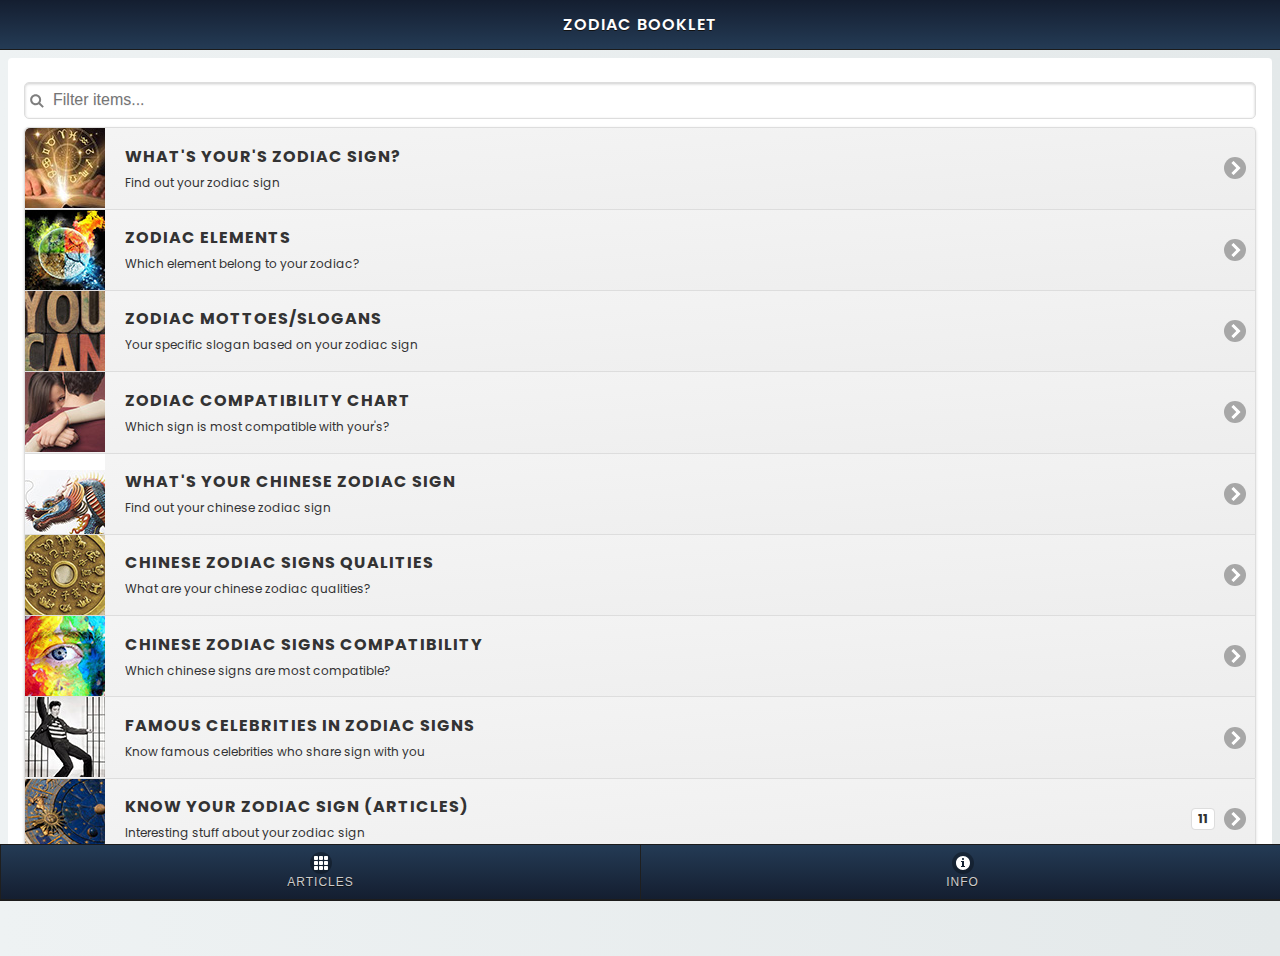
==== platforms/browser/www/index.html @ cdb9e9d1 "updated" ====
<!DOCTYPE html>
<html lang="en">

<head>
  <meta charset="utf-8">
  <meta http-equiv="X-UA-Compatible" content="IE=edge">
  <meta name="viewport" content="width=device-width, initial-scale=1, minimum-scale=1, maximum-scale=1, user-scalable=no">
<head>
	<title>Zodiac Booklet</title>   
	<link rel="stylesheet" href="styles/jquery.mobile-1.4.5.min.css" />
	<link rel="stylesheet" href="styles/font-awesome.min.css" />
	<link rel="stylesheet" href="styles/custom.css" />
	<script src="scripts/jquery-1.11.1.min.js"></script>
	<!--custom js should be before jq-mobile js-->
	<script src="scripts/custom.js"></script>
	<script src="scripts/jquery.mobile-1.4.5.min.js"></script>
</head>
<body>

<!-- //////////////////////////////////////////////////////////////////////////////////////////////-->
<div data-role="page" id="home">

	<header data-role="header" data-position="fixed" data-theme="b">
		<h1>ZODIAC BOOKLET</h1>
	</header>

	<article data-role="content" class="ui-body-a">
		<ul data-role="listview" data-theme="a" data-filter="true" class="ui-listview ui-listview-inset ui-corner-all ui-shadow">
			<li>
				<a href="#detail-1" data-transition="slide">
					<img src="images/img-z-11.jpg">
					<h1>What's Your's Zodiac Sign?</h1>
					<p>Find out your zodiac sign</p>
				</a>
			</li>
			<li>
				<a href="#detail-2">
					<img src="images/img-z-12.jpg">
					<h1>Zodiac Elements</h1>
					<p>Which element belong to your zodiac?</p>
				</a>
			</li>
			<li>
				<a href="#detail-3">
					<img src="images/img-z-9.jpg">
					<h1>Zodiac Mottoes/Slogans</h1>
					<p>Your specific slogan based on your zodiac sign</p>
				</a>
			</li>
			<li>
				<a href="#detail-4">
					<img src="images/img-z-7.jpg">
					<h1>Zodiac Compatibility Chart</h1>
					<p>Which sign is most compatible with your's?</p>
				</a>
			</li>
			<li>
				<a href="#detail-5">
					<img src="images/img-z-10.jpg">
					<h1>What's Your Chinese Zodiac Sign</h1>
					<p>Find out your chinese zodiac sign</p>
				</a>
			</li>
			<li>
				<a href="#detail-6">
					<img src="images/img-z-8.jpg">
					<h1>Chinese Zodiac Signs Qualities</h1>
					<p>What are your chinese zodiac qualities?</p>
				</a>
			</li>
			<li>
				<a href="#detail-ch-comp">
					<img src="images/img-z-1.jpg">
					<h1>Chinese Zodiac Signs Compatibility</h1>
					<p>Which chinese signs are most compatible?</p>
				</a>
			</li>
			<li>
				<a href="#detail-7">
					<img src="images/img-z-3.jpg">
					<h1>Famous Celebrities in Zodiac Signs</h1>
					<p>Know famous celebrities who share sign with you</p>
				</a>
			</li>
			<li>
				<a href="#articles-index">
					<img src="images/img-z-4.jpg">
					<h1>Know Your Zodiac Sign (Articles)</h1>
					<p>Interesting stuff about your zodiac sign</p>
					<span class="ui-li-count ui-btn-up-c ui-btn-corner-all">11</span>
				</a>
			</li>
		</ul>
	</article>

	<footer data-role="footer" data-position="fixed" data-theme="b">
		<nav data-role="navbar">
			<ul>
				<li><a href="#articles-index" data-transition="fade" data-icon="grid">ARTICLES</a></li>
				<li><a href="#info" data-transition="fade" data-icon="info">INFO</a></li>
			</ul>
		</nav>
	</footer>
</div>
<!-- //////////////////////////////////////////////////////////////////////////////////////////////-->


<!-- //////////////////////////////////////////////////////////////////////////////////////////////-->
<div data-role="page" id="detail-1">

	<header data-role="header" data-position="fixed" data-theme="b" class="">
		<h1>ZODIAC BOOKLET</h1>
		<a data-icon="home" data-iconpos="notext" href="#home" data-transition="fade">HOME</a>
	</header>

	<article data-role="content" class="ui-body-a">
	<h1>What's Your Zodiac Sign</h1>

	<div class="centered-grid">
		
		<div class="row">
			<div class="col-md-6">
				<img src="images/aries.png">
	    		<h3>ARIES</h3>
				<h4>21 March to 20 April</h4>
				<p>Planet: Mars<br>Element: Fire</p>
				<div class="text-center"><a href="#aries" data-transition="fade" class="ui-btn ui-btn-a ui-btn-inline ui-icon-arrow-r ui-btn-icon-right ui-btn-corner-all">more</a></div>
			</div>
			<div class="col-md-6">
				<img src="images/taurus.png">
				<h3>TAURUS</h3>
				<h4>21 April to 21 May</h4>
				<p>Planet: Venus<br>Element: Soil</p>
				<div class="text-center"><a href="#taurus" data-transition="fade" class="ui-btn ui-btn-a ui-btn-inline ui-icon-arrow-r ui-btn-icon-right ui-btn-corner-all">more</a></div>
			</div>
		</div>
		<div class="row">
    		<div class="col-md-6">
    			<img src="images/gemini.png">
				<h3>GEMINI</h3>
				<h4>22 May to 22 June</h4>
				<p>Planet: Mercury<br>Element: Air</p>
				<div class="text-center"><a href="#gemini" data-transition="fade" class="ui-btn ui-btn-a ui-btn-inline ui-icon-arrow-r ui-btn-icon-right ui-btn-corner-all">more</a></div>
			</div>
    		<div class="col-md-6">
    			<img src="images/cancer.png">
				<h3>CANCER</h3>
				<h4>23 June to 23 July</h4>
				<p>Planet: Moon<br>Element: Water</p>
				<div class="text-center"><a href="#cancer" data-transition="fade" class="ui-btn ui-btn-a ui-btn-inline ui-icon-arrow-r ui-btn-icon-right ui-btn-corner-all">more</a></div>
			</div>
		</div>
		<div class="row">
    		<div class="col-md-6">
    			<img src="images/leo.png">
				<h3>LEO</h3>
				<h4>24 July to 23 August</h4>
				<p>Planet: Sun<br>Element: Fire</p>
				<div class="text-center"><a href="#leo" data-transition="fade" class="ui-btn ui-btn-a ui-btn-inline ui-icon-arrow-r ui-btn-icon-right ui-btn-corner-all">more</a></div>
			</div>
    		<div class="col-md-6">
    			<img src="images/virgo.png">
				<h3>VIRGO</h3>
				<h4>24 August to 23 September</h4>
				<p>Planet: Mercury<br>Element: Soil</p>
				<div class="text-center"><a href="#virgo" data-transition="fade" class="ui-btn ui-btn-a ui-btn-inline ui-icon-arrow-r ui-btn-icon-right ui-btn-corner-all">more</a></div>
			</div>
		</div>
		<div class="row">		
    		<div class="col-md-6">
    			<img src="images/law.png">
				<h3>LIBRA</h3>
				<h4>24 September to 23 October</h4>
				<p>Planet: Venus<br>Element: Air</p>
				<div class="text-center"><a href="#libra" data-transition="fade" class="ui-btn ui-btn-a ui-btn-inline ui-icon-arrow-r ui-btn-icon-right ui-btn-corner-all">more</a></div>
			</div>
    		<div class="col-md-6">
    			<img src="images/scorpio.png">
				<h3>SCORPIO</h3>
				<h4>24 October to 22 November</h4>
				<p>Planet: Mars<br>Element: Water</p>
				<div class="text-center"><a href="#scorpio" data-transition="fade" class="ui-btn ui-btn-a ui-btn-inline ui-icon-arrow-r ui-btn-icon-right ui-btn-corner-all">more</a></div>
			</div>
		</div>
		<div class="row">		
    		<div class="col-md-6">
    			<img src="images/centaur.png">
				<h3>SAGITTARIUS</h3>
				<h4>23 November to 20 December</h4>
				<p>Planet: Jupiter<br>Element: Fire</p>
				<div class="text-center"><a href="#sagittarius" data-transition="fade" class="ui-btn ui-btn-a ui-btn-inline ui-icon-arrow-r ui-btn-icon-right ui-btn-corner-all">more</a></div>
			</div>
    		<div class="col-md-6">
    			<img src="images/capricorn.png">
				<h3>CAPRICORN</h3>
				<h4>21 December to 19 January</h4>
				<p>Planet: Saturn<br>Element: Soil</p>
				<div class="text-center"><a href="#capricorn" data-transition="fade" class="ui-btn ui-btn-a ui-btn-inline ui-icon-arrow-r ui-btn-icon-right ui-btn-corner-all">more</a></div>
			</div>
		</div>
		<div class="row">		
    		<div class="col-md-6">
    			<img src="images/aquarius.png">
				<h3>AQUARIUS</h3>
				<h4>20 January to 18 February</h4>
				<p>Planet: Saturn<br>Element: Air</p>
				<div class="text-center"><a href="#aquarius" data-transition="fade" class="ui-btn ui-btn-a ui-btn-inline ui-icon-arrow-r ui-btn-icon-right ui-btn-corner-all">more</a></div>
			</div>
    		<div class="col-md-6">
    			<img src="images/pisces.png">
				<h3>PISCES</h3>
				<h4>19 February to 20 March</h4>
				<p>Planet: Jupiter<br>Element: Water</p>
				<div class="text-center"><a href="#pisces" data-transition="fade" class="ui-btn ui-btn-a ui-btn-inline ui-icon-arrow-r ui-btn-icon-right ui-btn-corner-all">more</a></div>
			</div>
		</div>
	</div>

	<p class="text-center">
		<strong>Capricorn:</strong> Jan 20 - Feb 16<br>
		<strong>Aquarius:</strong> Feb 16 - March 11<br>
		<strong>Pisces:</strong> March 11 - April 18<br> 
		<strong>Aries:</strong> April 18 - May 13<br> 
		<strong>Taurus:</strong> May 13 - June 21<br> 
		<strong>Gemini:</strong> June 21 - July 20<br> 
		<strong>Cancer:</strong> July 20 - Aug 10<br> 
		<strong>Leo:</strong> Aug. 10 - Sept 16<br>
		<strong>Virgo:</strong> Sept 16 - Oct 30<br> 
		<strong>Libra:</strong> Oct 30 - Nov 23<br>
		<strong>Scorpio:</strong> Nov 23 - Nov 29<br> 
		<strong>Ophiuchus:</strong> Nov 29 - Dec 17<br>
		<strong>Sagittarius:</strong> Dec 17 - Jan 20
	</p>


	</article>
	
	<footer data-role="footer" data-position="fixed" data-theme="b">
		<nav data-role="navbar">
			<ul>
				<li><a data-rel="back" data-icon="back" data-transition="slide" data-direction="reverse">BACK</a></li>
				<li><a href="#home" data-transition="fade" data-icon="home">HOME</a></li>
				<li><a href="#detail-2" data-icon="forward" data-transition="slide">NEXT</a></li>
			</ul>
		</nav>
	</footer>

</div>
<!-- //////////////////////////////////////////////////////////////////////////////////////////////-->


<!-- //////////////////////////////////////////////////////////////////////////////////////////////-->
<div data-role="page" id="detail-2">

	<header data-role="header" data-position="fixed" data-theme="b" class="">
		<h1>ZODIAC BOOKLET</h1>
		<a data-icon="home" data-iconpos="notext" href="#home" data-transition="fade">HOME</a>
	</header>

	<article data-role="content" class="ui-body-a">
	<h1>Zodiac Elements</h1>
	
	<div class="centered-grid">
		
		<div class="row">
			<div class="col-md-6">
				<img src="images/fire.png">
	    		<h3>FIRE</h3>
				<h4>Aries, Leo, Sagittarius</h4>
				<p>People having element fire are adventerous, powerful, full from power of action, intelligent having creative abilities and have firm faith in them.</p>
			</div>
			<div class="col-md-6">
				<img src="images/drop.png">
				<h3>WATER</h3>
				<h4>Cancer, Scorpio, Pisces</h4>
				<p>They are emotional, mysterious, cool minded, emotional, sensitive and broad minded.</p>
			</div>
		</div>
		<div class="row">
    		<div class="col-md-6">
    			<img src="images/sprout.png">
				<h3>SOIL</h3>
				<h4>Taurus, Virgo, Capricorn</h4>
				<p>They are materialistic.</p>
			</div>
    		<div class="col-md-6">
    			<img src="images/air.png">
				<h3>AIR</h3>
				<h4>Gemini, Libra, Aquarius</h4>
				<p>They give importance to social relationships and play with colors and words.</p>
			</div>
		</div>
	</div>

<p>There are four elements of nature relevant for our deeper understanding of Astrology and many other things in life: Earth, Water, Fire and Air. They all have a long history, recognized way before our time. Used by the alchemist to find answers, or by common people trying to understand Mother Nature, these four have been the pillar of everything we are surrounded by and everything we carry within.</p>

<p>All four elements speak of certain tendencies each zodiac sign has simply because it belongs to one of them. They help us understand that there are other ways of looking at each individual, give us patience for those that are different from us, and make it clearer why some sings are more compatible than others.</p>

<p>If we observe this division on a higher scale, we will notice that life itself wouldn’t be possible without any of these elements. In nature, they are in perfect harmony, working with each other every day. The division on their higher and lower energies only reflects the need of human race to divide things into two – the good and the bad, emotion and reason, masculine and feminine, plus and minus.</p>

<h3>The Fire Signs</h3>

<p>Like fire itself, fire signs tend to be passionate, dynamic, and temperamental. Fire can keep you warm, or it can do great destruction outside or inside. While fire burns out quickly without fuel to keep it going, it can also regenerate its power from the ashes. A single spark can set off a forest fire. As a result, fire signs need to be nurtured and managed carefully.</p>

<h3>The Air Signs</h3>

<p>Air signs are all about action, ideas, and motion. They are the "winds of change". When a strong gust hits you, you can’t help but move. While some within their ranks may be true-life "airheads", others are as powerful as a gravity-defying G-force. Air signs bring everyone a breath of fresh air when things start to get stale. Like the breeze, you can’t quite catch them, and you never know where they’ll drop you once they sweep you up. It will almost always been an adventure, though.</p>

<h3>The Earth Signs</h3>

<p>Earth signs keep it real. They are the "grounded" people on the planet, the ones who bring us down to earth and remind us to start with a solid foundation. Slow and steady, these "builders" are loyal and stable, and stick by their people through hard times. On good days, they’re practical; at worst, they can be materialistic or too focused on the surface of things to dig into the depths.</p>

<h3>The Water Signs</h3>

<p>Intuitive, emotional and ultra-sensitive, water signs can be as mysterious as the ocean itself. Like water, they can be refreshing, or they can drown you in their depths. These signs often have intense dreams and borderline-psychic intuition. Security is important to them—after all, water needs a container, or it dries up and disappears.</p>

<div class="text-center"><a href="#detail-4" data-transition="fade" class="ui-btn ui-btn-b ui-btn-inline ui-icon-arrow-r ui-btn-icon-right ui-btn-corner-all">ZODIACS COMPATIBILITY</a></div>

	</article>
	
	<footer data-role="footer" data-position="fixed" data-theme="b">
		<nav data-role="navbar">
			<ul>
				<li><a data-rel="back" data-icon="back" data-transition="slide" data-direction="reverse">BACK</a></li>
				<li><a href="#home" data-transition="fade" data-icon="home">HOME</a></li>
				<li><a href="#detail-3" data-icon="forward" data-transition="slide">NEXT</a></li>
			</ul>
		</nav>
	</footer>

</div>
<!-- //////////////////////////////////////////////////////////////////////////////////////////////-->


<!-- //////////////////////////////////////////////////////////////////////////////////////////////-->
<div data-role="page" id="detail-3">

	<header data-role="header" data-position="fixed" data-theme="b" class="">
		<h1>ZODIAC BOOKLET</h1>
		<a data-icon="home" data-iconpos="notext" href="#home" data-transition="fade">HOME</a>
	</header>

	<article data-role="content" class="ui-body-a">
	<h1>Zodiac Mottos / Slogans</h1>

<p>Every zodiac has his own motto or slogan for life. Lets compare different star signs and their motto for life.</p>

<h3>ARIES (I am)</h3>
<p>Qualities (Pioneering, assertive, active, enthusiastic, self-starter, leading, initiator, aggressive, confident, eager, proud.)</p>

<h3>TAURUS (I have)</h3>
<p>Qualities (Steadfast, loyal, possessive, stubborn, loves beauty, indulgent, stable, practical, physical, determined, artistic, placid, affectionate).</p>

<h3>GEMINI (I think)</h3>
<p>Qualities (Inquisitive, charming, mental, versatile changeable, communicative, witty, restless, adaptable, nervous, sociable, expressive, fun).</p>

<h3>CANCER (I feel)</h3>
<p>Qualities (Sensitive, nurturing, tenacious, protective, emotional, intuitive, caring, moody, dependent, absorptive, domestic, maternal, enveloping, sheltering).</p>

<h3>LEO (I will)</h3>
<p>Qualities (Confident, warmhearted, magnanimous, proud, creative, ardent, dramatic, enthusiastic, romantic, generous, loyal, self-centered, hearty, commanding, affectionate, noble, dignified).</p>

<h3>VIRGO (I analyze)</h3>
<p>Qualities (Analytical, precise, skeptical, finicky, critical, careful, detail-oriented, practical, diversified, mechanical, industrious, reserved, studious, assimilative, dedicated, moral, dependable, health-conscious).</p>

<h3>LIBRA (I balance)</h3>
<p>Qualities (Pleasant, charming, sociable, aesthetic, beauty- and luxury-loving, artistic, balancing, mediating, refined, cooperative, romantic, relationship-oriented, peacemaking).</p>

<h3>SCORPIO (I transform)</h3>
<p>Qualities (Intense, courageous, manipulative, emotional, persistent, penetrating, resourceful, passionate, secretive, magnetic, bold, regenerating, extreme, loyal, sarcastic, scientific, sensitive, probing, researcher).</p>

<h3>SAGITTARIUS (I see, I perceive, I observe, I sense)</h3>
<p>Qualities (Independent, enthusiastic, sporting, philosophical, explorative, happy-go-lucky, escapist, extravagant, athletic, foreign, forthright, outspoken, religious, wandering).</p>

<h3>CAPRICORN (I use)</h3>
<p>Qualities (Organizing, structuring, practical, leading, stubborn, ambitious, executive, efficient, restrained, business-like, self-sufficient, responsible, systematic, cautious, conventional).</p>

<h3>PISCES (I believe)</h3>
<p>Qualities (Emotional, sensitive, compassionate, confused, impressionable, visionary, vacillating, poetic, artistic, mystical, humble, creative, intuitive, idealistic, romantic, sympathetic).</p>




	
	</article>
	
	<footer data-role="footer" data-position="fixed" data-theme="b">
		<nav data-role="navbar">
			<ul>
				<li><a data-rel="back" data-icon="back" data-transition="slide" data-direction="reverse">BACK</a></li>
				<li><a href="#home" data-transition="fade" data-icon="home">HOME</a></li>
				<li><a href="#detail-4" data-icon="forward" data-transition="slide">NEXT</a></li>
			</ul>
		</nav>
	</footer>

</div>
<!-- //////////////////////////////////////////////////////////////////////////////////////////////-->


<!-- //////////////////////////////////////////////////////////////////////////////////////////////-->
<div data-role="page" id="detail-4">

	<header data-role="header" data-position="fixed" data-theme="b" class="">
		<h1>ZODIAC BOOKLET</h1>
		<a data-icon="home" data-iconpos="notext" href="#home" data-transition="fade">HOME</a>
	</header>

	<article data-role="content" class="ui-body-a">
	<h1>Zodiac Compatibility Chart</h1>
	<p class="text-center">Select your zodiac and the zodiac to compare with</p>
	
	<div class="text-center comp-results">
	<i class="fa fa-heart fa-3x color-red"></i>
	<i class="fa fa-thumbs-up fa-3x color-green"></i>
	<i class="fa fa-times fa-3x color-black"></i>
	</div>

	<div class="clear20"></div>

	<select name="select-choice-1" id="select-choice-1">
		<option value="">Select Zodiac Sign</option>
		<option value="Capricorn">Capricorn</option>
		<option value="Aquarius">Aquarius</option>
		<option value="Pisces">Pisces</option>
		<option value="Aries">Aries</option>
		<option value="Taurus">Taurus</option>
		<option value="Gemini">Gemini</option>
		<option value="Cancer">Cancer</option>
		<option value="Leo">Leo</option>
		<option value="Virgo">Virgo</option>
		<option value="Libra">Libra</option>
		<option value="Scorpio">Scorpio</option>
		<option value="Ophiuchus">Ophiuchus</option>
		<option value="Sagittarius">Sagittarius</option>
	</select>

	<div class="text-center">and</div>

	<select name="select-choice-2" id="select-choice-2">
		<option value="">Select Zodiac Sign</option>
		<option value="Capricorn">Capricorn</option>
		<option value="Aquarius">Aquarius</option>
		<option value="Pisces">Pisces</option>
		<option value="Aries">Aries</option>
		<option value="Taurus">Taurus</option>
		<option value="Gemini">Gemini</option>
		<option value="Cancer">Cancer</option>
		<option value="Leo">Leo</option>
		<option value="Virgo">Virgo</option>
		<option value="Libra">Libra</option>
		<option value="Scorpio">Scorpio</option>
		<option value="Ophiuchus">Ophiuchus</option>
		<option value="Sagittarius">Sagittarius</option>
	</select>

	<br>

	<a href="#" class="ui-btn ui-corner-all ui-btn-b ui-icon-arrow-r ui-btn-icon-right btn-compare-compatibility">COMPARE</a>

	<div class="clear10"></div>

	<div class="text-center comp-results">
	<i class="fa fa-heart fa-3x color-red"></i>
	<i class="fa fa-thumbs-up fa-3x color-green"></i>
	<i class="fa fa-times fa-3x color-black"></i>
	</div>

	<div class="clear10"></div>

	<h3>Compatibility Scale</h3>

	<ul class="fa-ul">
	  <li><i class="fa-li fa fa-heart color-red"></i>80%+ to 100% compatible (Great Match)</li>
	  <li><i class="fa-li fa fa-thumbs-up color-green"></i>50%+ compatible (Favorable Match)</li>
	  <li><i class="fa-li fa fa-times color-black"></i>Not compatible (Not a Great Match)</li>
	</ul>

	<div class="clear10"></div>

	<strong>Aries:</strong> Aries, Leo, Sagittarius, Gemini, Libra, Aquarius<br>
	<strong>Taurus:</strong> Taurus, Virgo, Capricorn, Cancer, Scorpio, Pisces<br>
	<strong>Gemini:</strong> Aries, Leo, Gemini, Libra, Aquarius<br>
	<strong>Cancer:</strong> Taurus, Virgo, Capricorn, Cancer, Scorpio, Pisces<br>
	<strong>Leo:</strong> Aries, Leo, Sagittarius, Gemini, Libra<br>
	<strong>Virgo:</strong> Taurus, Virgo, Capricorn, Cancer, Scorpio<br>
	<strong>Libra:</strong> Leo, Sagittarius, Gemini, Libra, Aquarius<br>
	<strong>Scorpio:</strong> Taurus, Virgo, Capricorn, Cancer, Scorpio, Pisces<br>
	<strong>Sagittarius:</strong> Aries, Leo, Sagittarius, Gemini, Libra, Aquarius<br>
	<strong>Capricorn:</strong> Taurus, Virgo, Capricorn, Cancer, Scorpio, Pisces<br>
	<strong>Aquarius:</strong> Aries, Leo, Sagittarius, Gemini, Libra, Aquarius<br>
	<strong>Pisces:</strong> Taurus, Capricorn, Cancer, Scorpio, Pisces<br>

	<div class="clear10"></div>

	<p class="text-center">General rule: If your zodiac elements match, you are most likely to be compatible with the other zodiac. Same zodiac also usually go along well.</p>

	<div class="text-center"><a href="#detail-2" data-transition="fade" class="ui-btn ui-btn-b ui-btn-inline ui-icon-arrow-r ui-btn-icon-right ui-btn-corner-all">SEE ZODIAC ELEMENTS</a></div>

	<p class="text-center">PRO TIP: You just can not be into a person based only on their zodiac sign. You should also be attracted towards him/her in different other ways before you decide for the 'ONE' for you. Regardless of popular beliefs, you can be totally attracted towards a person who's zodiac is not compatible with your zodiac sign and vice versa. Here is personal experience > I am a Sagittarius and no website on earth will tell you otherwise about LEO and Sagittarius but only that they are 100% compatible. NOP! I have never been at peace with any LEO in my entire life for long enough to tell you that LEO and Sagittarius can be at peace for long time. If I will ever be, I will update this app and let you know. There you go. Peace!</p>

	</article>
	
	<footer data-role="footer" data-position="fixed" data-theme="b">
		<nav data-role="navbar">
			<ul>
				<li><a data-rel="back" data-icon="back" data-transition="slide" data-direction="reverse">BACK</a></li>
				<li><a href="#home" data-transition="fade" data-icon="home">HOME</a></li>
				<li><a href="#detail-5" data-icon="forward" data-transition="slide">NEXT</a></li>
			</ul>
		</nav>
	</footer>

</div>
<!-- //////////////////////////////////////////////////////////////////////////////////////////////-->


<!-- //////////////////////////////////////////////////////////////////////////////////////////////-->
<div data-role="page" id="detail-5">

	<header data-role="header" data-position="fixed" data-theme="b" class="">
		<h1>ZODIAC BOOKLET</h1>
		<a data-icon="home" data-iconpos="notext" href="#home" data-transition="fade">HOME</a>
	</header>

	<article data-role="content" class="ui-body-a">
	<h1>What's Your Chinese Zodiac Sign</h1>
	
	<p class="text-center">The year you were born in, represents your chinese zodiac sign.</p>

	<div class="centered-grid">
		
		<div class="row">
			<div class="col-md-6">
				<img src="images/rat.gif">
	    		<h3>RAT</h3>
				<h4>1924 1936 1948 1960 1972 1984 1996 2008</h4>
			</div>
			<div class="col-md-6">
				<img src="images/ox.gif">
	    		<h3>OX</h3>
				<h4>1925 1937 1949 1961 1973 1985 1997 2009</h4>
			</div>
		</div>

		<div class="row">
			<div class="col-md-6">
				<img src="images/tiger.gif">
	    		<h3>TIGER</h3>
				<h4>1926 1938 1950 1962 1974 1986 1998 2010</h4>
			</div>
			<div class="col-md-6">
				<img src="images/rabbit.gif">
	    		<h3>RABBIT</h3>
				<h4>1927 1939 1951 1963 1975 1987 1999 2011</h4>
			</div>
		</div>

		<div class="row">
			<div class="col-md-6">
				<img src="images/dragon.gif">
	    		<h3>DRAGON</h3>
				<h4>1928 1940 1952 1964 1976 1988 2000 2012</h4>
			</div>
			<div class="col-md-6">
				<img src="images/snake.gif">
	    		<h3>SNAKE</h3>
				<h4>1929 1941 1953 1965 1977 1989 2001 2013</h4>
			</div>
		</div>

		<div class="row">
			<div class="col-md-6">
				<img src="images/horse.gif">
	    		<h3>HORSE</h3>
				<h4>1930 1942 1954 1966 1978 1990 2002 2014</h4>
			</div>
			<div class="col-md-6">
				<img src="images/sheep.gif">
	    		<h3>SHEEP</h3>
				<h4>1931 1943 1955 1967 1979 1991 2003 2015</h4>
			</div>
		</div>

		<div class="row">
			<div class="col-md-6">
				<img src="images/monkey.gif">
	    		<h3>MONKEY</h3>
				<h4>1932 1944 1956 1968 1980 1992 2004 2016</h4>
			</div>
			<div class="col-md-6">
				<img src="images/rooster.gif">
	    		<h3>ROOSTER</h3>
				<h4>1933 1945 1957 1969 1981 1993 2005 2017</h4>
			</div>
		</div>

		<div class="row">
			<div class="col-md-6">
				<img src="images/dog.gif">
	    		<h3>DOG</h3>
				<h4>1934 1946 1958 1970 1982 1994 2006 2018</h4>
			</div>
			<div class="col-md-6">
				<img src="images/pig.gif">
	    		<h3>PIG</h3>
				<h4>1935 1947 1959 1971 1983 1995 2007 2019</h4>
			</div>
		</div>

	</div>

	</article>
	
	<footer data-role="footer" data-position="fixed" data-theme="b">
		<nav data-role="navbar">
			<ul>
				<li><a data-rel="back" data-icon="back" data-transition="slide" data-direction="reverse">BACK</a></li>
				<li><a href="#home" data-transition="fade" data-icon="home">HOME</a></li>
				<li><a href="#detail-6" data-icon="forward" data-transition="slide">NEXT</a></li>
			</ul>
		</nav>
	</footer>

</div>
<!-- //////////////////////////////////////////////////////////////////////////////////////////////-->


<!-- //////////////////////////////////////////////////////////////////////////////////////////////-->
<div data-role="page" id="detail-6">

	<header data-role="header" data-position="fixed" data-theme="b" class="">
		<h1>ZODIAC BOOKLET</h1>
		<a data-icon="home" data-iconpos="notext" href="#home" data-transition="fade">HOME</a>
	</header>

	<article data-role="content" class="ui-body-a">
	<h1>Chinese Zodiac Signs Qualities</h1>

<h3>Animal	Personality Traits</h3>

<strong>Rat:</strong> quick-witted, smart, charming, and persuasive<br>
<strong>Ox:</strong> patient, kind, stubborn, and conservative<br>
<strong>Tiger:</strong> authoritative, emotional, courageous, and intense<br>
<strong>Rabbit:</strong> popular, compassionate, and sincere<br>
<strong>Dragon:</strong> energetic, fearless, warm-hearted, and charismatic<br>
<strong>Snake:</strong> charming, gregarious, introverted, generous, and smart<br>
<strong>Horse:</strong> energetic, independent, impatient, and enjoy traveling<br>
<strong>Sheep:</strong> mild-mannered, shy, kind, and peace-loving<br>
<strong>Monkey:</strong> fun, energetic, and active<br>
<strong>Rooster:</strong> independent, practical, hard-working, and observant<br>
<strong>Dog:</strong> patient, diligent, generous, faithful, and kind<br>
<strong>Pig:</strong> loving, tolerant, honest, and appreciative of luxury<br>

<div class="clear10"></div>

<h3>Rat</h3>

<p>Rat represents wisdom. Personality traits for the people born in the year of the Rat are intelligent, charming, quick-witted, practical, ambitious, and good at economizing as well as social activities. The weaknesses are that the Rats are likely to be timid, stubborn, wordy, greedy, devious, too eager for power and love to gossip.</p>
<p>Lucky Numbers: 2, 3; Avoid: 5, 9</p>
<p>Lucky Flowers: Lily, African Violet, Lily Of The Valley</p>
<p>Lucky Colors: Blue, Golden, Green; Avoid: Yellow And Brown</p>
<p>Famous People Born in the Year of Rat: George Bush, Engelbert Humperdinck, Charles Prince of Wales, Diego Maradonna, Zinedine Zidane, prince Harry, Connor Ball.</p>

<h3>Ox</h3>

<p>Ox is the symbol of diligence in Chinese culture. People under the sign of the Ox are usually hard working, honest, creative, ambitious, cautious, patient and handle things steadily. On the negative side, Ox people might be stubborn, narrow-minded, indifferent, prejudiced, slow and not good at communication.</p>
<p>Lucky Numbers: 1,9; Avoid: 3, 4</p>
<p>Lucky Flowers: Tulip, Evergreen, Peach Blossom</p>
<p>Lucky Colors: Blue, Red, Purple; Avoid: White, Green</p>
<p>Famous People Born in the Year of Ox: Margaret Thatcher, Antony Hopkins, Arsene Wagner, Barack Obama, Peter Andre, Christiano Ronaldo.</p>

<h3>Tiger</h3>

<p>Ranking as the third animal in the Chinese zodiac, Tigers are the symbol of brave. People born in the year of the Tiger are friendly, brave, competitive, charming and endowed with good luck and authority. With indomitable fortitude and great confidence, the tiger people can be competent leaders. On the other side, they are likely to be impetuous, irritable, overindulged and love to boast to others.</p>
<p>Lucky Numbers: 1, 3, 4; Avoid: 6, 7, 8</p>
<p>Lucky Flowers: Cineraria</p>
<p>Lucky Colors: Blue, Grey, White, Orange; Avoid: Golden, Silver, Brown, Black</p>
<p>Famous People Born in the Year of Tiger: Queen Elizabeth, Terry Wogan, Richard Branson, Tom Curise, Victoria Beckham, Lady Gaga.</p>

<h3>Rabbit</h3>

<p>Rabbit represents longevity, discretion and good luck. It has the fourth position in the Chinese Zodiac. People born under the sign of the Rabbit are kind-hearted, friendly, intelligent, cautious, skillful, gentle, quick and live long. They dislike fighting and like to find solutions through compromise and negotiation. On the negative side, Rabbit people might be they have the potential to be superficial, stubborn, melancholy and overly-discreet.</p>
<p>Lucky Numbers: 3, 4, 9; Avoid: 1, 7, 8</p>
<p>Lucky Flowers: Snapdragon, Flower Of Fragrant Plantainlily, Nerve Plant</p>
<p>Lucky Colors: Red, Pink, Purple, Blue; Avoid: Dark Brown, Dark Yellow, White</p>
<p>Famous People Born in the Year of Rabbit: Roger Moore, Tina Turner, Louis Van Gaal, Michael Jordan, Tiger Wood, Lionel Messi.</p>

<h3>Dragon</h3>

<p>As the symbol of Chinese nation, dragon represents authority and good fortune. It has the fifth position among the Chinese zodiac animals. People born in the year of the Dragon are powerful, kind-hearted, successful, innovative, brave, healthy courageous and enterprising. However, they tend to be conceited, scrutinizing, tactless, quick-tempered and over-confident.</p>
<p>Lucky Numbers: 1, 6, 7; Avoid 3, 8, 9</p>
<p>Lucky Flowers: Bleeding Heart Vine, Larkspur</p>
<p>Lucky Colors: Golden, Silver, Yellow, Hoary; Avoid Red, Green, Purple</p>
<p>Famous People Born in the Year of Dragon: Bruce Forsyth, Bruce Lee, Louis Walsh, Boris Johnson, Benedict Cumberbatch, Adele.</p>

<h3>Snake</h3>

<p>Among the Chinese Zodiac animals, Snake has the sixth position. Snake is regarded to be pliable. Some of the positive characteristics of the people born in the year of the Snake are wise, discreet, agile, attractive and full of sympathy. On the other hand, there is a tendency for them to be lazy, greedy, arrogant and indulging in self-admiration.</p>
<p>Lucky Numbers: 2, 8, 9; Avoid: 1, 6, 7</p>
<p>Lucky Flowers: Orchid, Cactus</p>
<p>Lucky Colors: Red, Light Yellow, Black; Avoid: White, Golden, Brown</p>
<p>Famous People Born in the Year of Snake: Audrey Hepburn, Alex Ferguson, Tony Blair, JK Rowling, PSY, Gareth Bale.</p>

<h3>Horse</h3>

<p>Horse has an indomitable spirit and is always moving toward a goal. It ranks the seventh in the Chinese Zodiac. People born under the sign of the Horse are clever, active, energetic, quick-witted, fashionable, agile, popular among others and have the ability to persuade others. On the other side, they might be some selfish, arrogant and over-confident.</p>
<p>Lucky Numbers: 2, 3, 7; Avoid 1, 5, 6</p>
<p>Lucky Flowers: Calla Lily, Jasmine, Marigold</p>
<p>Lucky Colors: Brown, Yellow, Purple, Red; Avoid: Blue, White, Golden</p>
<p>Famous People Born in the Year of Horse: Sean Connery, Paul McCartney, Jackie Chan, Gordon Ramsey, Nicole Scherzinger, Emma Watson.</p>

<h3>Sheep</h3>

<p>Ranking the eighth position of all the animals in Chinese zodiac, Sheep (also Goat or Ram) represents solidarity, harmony and calmness. People born in the year of the Sheep are polite, mild mannered, shy, imaginative, determined and have good taste. On the negative side, they are sometimes pessimistic, unrealistic, short-sighted and slow in behavior.</p>
<p>Lucky Numbers: 3, 9, 4; Avoid: 6, 7, 8</p>
<p>Lucky Flowers: Carnation, Primrose, Alice Flower</p>
<p>Lucky Colors: Green, Red, Purple; Avoid: Golden, Coffee</p>
<p>Famous People Born in the Year of Sheep (Goat or Ram): James Dean, Mick Jagger, Bill Gates, Nicole Kidman, Andrea Pirlo, Ed Sheeran.</p>

<h3>Monkey</h3>

<p>Monkey ranks ninth position in the Chinese Zodiac. They are cheerful and energetic by nature and usually represent flexibility. People under the sign of the Monkey are wise, intelligent, confident, charismatic, loyal, inventive and have leadership. The weaknesses of the Monkeys are being egotistical, arrogant, crafty, restless and snobbish.</p>
<p>Lucky Numbers: 1, 7, 8; Avoid: 2, 5, 9</p>
<p>Lucky Flowers: Chrysanthemum</p>
<p>Lucky Colors: White, Golden, Blue; Avoid: Red, Black, Grey, Dark Coffee</p>
<p>Famous People Born in the Year of Monkey: Elizabeth Taylor, George Lucas, David Copperfield, Daniel Craig, Steven Gerrad, Neymar.</p>

<h3>Rooster</h3>

<p>Rooster ranks the tenth among the Chinese zodiac animals. In Chinese culture, Rooster represents fidelity and punctuality, for it wakes people up on time. People born in the year of the Rooster are beautiful, kind-hearted, hard-working, courageous, independent, humorous and honest. They like to keep home neat and organized. On the other side, they might be arrogant, self-aggrandizing, persuasive to others and wild as well as admire things or persons blindly.</p>
<p>Lucky Numbers: 5, 7, 8; Avoid: 1, 3, 9</p>
<p>Lucky Flowers: Gladiola, Impatiens, Cockscomb</p>
<p>Lucky Colors: Golden, Brown, Brownish Yellow, Yellow; Avoid White, Green</p>
<p>Famous People Born in the Year of Rooster: Michael Caine, Rod Stewart, Martin Luther King, Jennifer Aniston, Beyonce, Naill Horan.</p>

<h3>Dog</h3>

<p>Ranking as the eleventh animal in Chinese zodiac, Dog is the symbol of loyalty and honesty. People born in the Year of the Dog possess the best traits of human nature. They are honest, friendly, faithful, loyal, smart, straightforward, venerable and have a strong sense of responsibility. On the negative side, they are likely to be self-righteous, cold, terribly stubborn, slippery, critical of others and not good at social activities.</p>
<p>Lucky Numbers: 3, 4, 9; Avoid: 1, 6, 7</p>
<p>Lucky Flowers: Rose, Oncidium, Cymbidium Orchids</p>
<p>Lucky Colors: Green, Red, Purple; Avoid: Blue, White, Golden</p>
<p>Famous People Born in the Year of Dog: Judith Dench, Steven Spielberg, Sharon Stone, Naomi Campbell, Kate Middleton, Justin Bieber.</p>

<h3>Pig</h3>

<p>Occupying the last position in 12 Chinese Zodiac animals, Pig is mild and a lucky animal representing carefree fun, good fortune and wealth. Personality traits of the people born under the sign of the Pig are happy, easygoing, honest, trusting, educated, sincere and brave. The possible dark sides the Pig people are stubbornness, naive, over-reliant, self-indulgent, easy to anger and materialistic. They are sometimes regarded as being lazy.</p>
<p>Lucky Numbers: 2, 5, 8; Avoid 1, 3, 9</p>
<p>Lucky Flowers: Hydrangea, Pitcher Plant, Marguerite</p>
<p>Lucky Colors: Yellow, Grey, Brown, Golden; Avoid: Red, Blue, Green</p>
<p>Famous People Born in the Year of Pig: Elvis Presley, Stephen King, Simon Cowell, David Tennant, Kim Jong-Un, Nicola Peltz.</p>

<div class="clear10"></div>
	
	</article>
	
	<footer data-role="footer" data-position="fixed" data-theme="b">
		<nav data-role="navbar">
			<ul>
				<li><a data-rel="back" data-icon="back" data-transition="slide" data-direction="reverse">BACK</a></li>
				<li><a href="#home" data-transition="fade" data-icon="home">HOME</a></li>
				<li><a href="#detail-ch-comp" data-icon="forward" data-transition="slide">NEXT</a></li>
			</ul>
		</nav>
	</footer>

</div>
<!-- //////////////////////////////////////////////////////////////////////////////////////////////-->


<!-- //////////////////////////////////////////////////////////////////////////////////////////////-->
<div data-role="page" id="detail-ch-comp">

	<header data-role="header" data-position="fixed" data-theme="b" class="">
		<h1>ZODIAC BOOKLET</h1>
		<a data-icon="home" data-iconpos="notext" href="#home" data-transition="fade">HOME</a>
	</header>

	<article data-role="content" class="ui-body-a">
	<h1>Chinese Zodiac Signs Compatibility</h1>

<p>Some signs are perfect matches while some are less compatible or even born opponents.</p>

<strong>Rat:</strong> Ox, Dragon, Monkey<br>
<strong>Ox:</strong> Rat, Monkey, Rooster<br>
<strong>Tiger:</strong> Dragon, Horse, Pig<br>
<strong>Rabbit:</strong> Sheep, Monkey, Dog, Pig<br>
<strong>Dragon:</strong> Rooster, Rat, Monkey<br>
<strong>Snake:</strong> Dragon, Rooster<br>
<strong>Horse:</strong> Tiger, Sheep, Rabbit<br>
<strong>Sheep:</strong> Rabbit, Horse, Pig<br>
<strong>Monkey:</strong> Ox, Rabbit<br>
<strong>Rooster:</strong> Ox, Snake<br>
<strong>Dog:</strong> Rabbit<br>
<strong>Pig:</strong> Tiger, Rabbit, Sheep<br>
	
	</article>
	
	<footer data-role="footer" data-position="fixed" data-theme="b">
		<nav data-role="navbar">
			<ul>
				<li><a data-rel="back" data-icon="back" data-transition="slide" data-direction="reverse">BACK</a></li>
				<li><a href="#home" data-transition="fade" data-icon="home">HOME</a></li>
				<li><a href="#detail-7" data-icon="forward" data-transition="slide">NEXT</a></li>
			</ul>
		</nav>
	</footer>

</div>
<!-- //////////////////////////////////////////////////////////////////////////////////////////////-->

<!-- //////////////////////////////////////////////////////////////////////////////////////////////-->
<div data-role="page" id="detail-7">

	<header data-role="header" data-position="fixed" data-theme="b" class="">
		<h1>ZODIAC BOOKLET</h1>
		<a data-icon="home" data-iconpos="notext" href="#home" data-transition="fade">HOME</a>
	</header>

	<article data-role="content" class="ui-body-a">
	<h1>Famous Celebrities in Zodiac Signs</h1>

<h3>Aries</h3>

<p>Abdul Qadeer Khan, Ajay Devgan, Akon, Al Gore, Celine Dion, Colin Powell, Conan O'Brien, Eddie Murphy, Emma Watson, Emraan Hashmi, J. P. Morgan, Lady Gaga, Larry Page, Leonardo da Vinci, Mariah Carey, Rani Mukerji, Robert Downey Jr.</p>

<div><a href="https://enquotes.com/authors.php?star_sign=aries" target="_blank" rel="external" class="ui-btn ui-btn-a ui-btn-inline ui-icon-arrow-r ui-btn-icon-right ui-btn-corner-all">Quotes by Famous Aries</a>

<h3>Taurus</h3>

<p>Al Pacino, Anushka Sharma, Audrey Hepburn, Ayub Khan, Christina Hendricks, Enrique Iglesias, Eric Schmidt, Henry Cavill, Jessica Alba, Madhuri Dixit, Mark Zuckerberg, Megan Fox, Penelope Cruz, Sunny Leone, Uma Thurman, William Shakespeare</p>

<div><a href="https://enquotes.com/authors.php?star_sign=taurus" target="_blank" rel="external" class="ui-btn ui-btn-a ui-btn-inline ui-icon-arrow-r ui-btn-icon-right ui-btn-corner-all">Quotes by Famous Taurus</a>

<h3>Gemini</h3>

<p>Adriana Lima, Alexander Pope, Angelina Jolie, Anna Kournikova, Bob Dylan, Clint Eastwood, Donald Trump, Heidi Klum, Johnny Depp, Kate Upton, Liam Neeson, Marilyn Monroe, Morgan Freeman, Natalie Portman, Shilpa Shetty, Sonakshi Sinha, Sonam Kapoor</p>

<div><a href="https://enquotes.com/authors.php?star_sign=gemini" target="_blank" rel="external" class="ui-btn ui-btn-a ui-btn-inline ui-icon-arrow-r ui-btn-icon-right ui-btn-corner-all">Quotes by Famous Gemini</a>

<h3>Cancer</h3>

<p>Benazir Bhutto, Bill Cosby, Elon Musk, George Michael, George W. Bush, Harrison Ford, Karisma Kapoor, Katrina Kaif, Malala Yousafzai, Tom Cruise, Tom Hanks, Vin Diesel, Princess Diana, Robin Williams, Selena Gomez</p>

<div><a href="https://enquotes.com/authors.php?star_sign=cancer" target="_blank" rel="external" class="ui-btn ui-btn-a ui-btn-inline ui-icon-arrow-r ui-btn-icon-right ui-btn-corner-all">Quotes by Famous Cancer</a>

<h3>Leo</h3>

<p>Arnold Schwarzenegger, Asif Ali Zardari, Barack Obama, Ben Affleck, Charlize Theron, Chris Hemsworth, Demi Lovato, Fatima Jinnah, George Bernard Shaw, Henry Ford, Jennifer Lawrence, Jennifer Lopez, Kajol, Larry Ellison, Olivia Munn</p>

<div><a href="https://enquotes.com/authors.php?star_sign=leo" target="_blank" rel="external" class="ui-btn ui-btn-a ui-btn-inline ui-icon-arrow-r ui-btn-icon-right ui-btn-corner-all">Quotes by Famous Leo</a>

<h3>Virgo</h3>

<p>Adam Sandler, Akshay Kumar, Asha Bhosle, Beyonce Knowles, Cameron Diaz, Charlie Sheen, Claudia Schiffer, Lakshmi Mittal, Michael Faraday, Michael Jackson, Mother Teresa, Paul Walker, Paulo Coelho, Salma Hayek, Sean Connery, Warren Buffett</p>

<div><a href="https://enquotes.com/authors.php?star_sign=virgo" target="_blank" rel="external" class="ui-btn ui-btn-a ui-btn-inline ui-icon-arrow-r ui-btn-icon-right ui-btn-corner-all">Quotes by Famous Virgo</a>

<h3>Libra</h3>

<p>A. P. J. Abdul Kalam, Amitabh Bachchan, Christopher Reeve, Eminem, Ezra Miller, Gwen Stefani, John Lennon, Kim Kardashian, Lata Mangeshkar, Lil Wayne, Mahatma Gandhi, Margaret Thatcher, Monica Bellucci, Nusrat Fateh Ali Khan, Om Puri, Oscar Wilde, Ranbir Kapoor, Usher, Will Smith, Yash Chopra, Zakir Naik</p>

<div><a href="https://enquotes.com/authors.php?star_sign=libra" target="_blank" rel="external" class="ui-btn ui-btn-a ui-btn-inline ui-icon-arrow-r ui-btn-icon-right ui-btn-corner-all">Quotes by Famous Libra</a>

<h3>Scorpio</h3>

<p>Aishwarya Rai, Amartya Sen, Anne Hathaway, Bill Gates, Bryan Adams, Carl Sagan, Demi Moore, Emma Stone, Jack Dorsey, Jawaharlal Nehru, John Keats, Katy Perry, Kendall Jenner, Martin Luther, Napoleon Hill, Allama Muhammad Iqbal, Muhammad Ali, Shahrukh Khan, Tim Cook</p>

<div><a href="https://enquotes.com/authors.php?star_sign=scorpio" target="_blank" rel="external" class="ui-btn ui-btn-a ui-btn-inline ui-icon-arrow-r ui-btn-icon-right ui-btn-corner-all">Quotes by Famous Scorpio</a>

<h3>Sagittarius</h3>

<p>Bruce Lee, Alyssa Milano, Amanda Seyfried, Andrew Carnegie, Brad Pitt, Britney Spears, Dale Carnegie, Esha Gupta, Imran Khan, Jahangir Khan, John Abraham, Mark Twain, Miley Cyrus, Nicki Minaj, Raj Kapoor, Samuel L. Jackson, Scarlett Johansson, Taylor Swift, Walt Disney, William Blake, Sir. Winston Churchill, Woody Allen</p>

<div><a href="https://enquotes.com/authors.php?star_sign=sagittarius" target="_blank" rel="external" class="ui-btn ui-btn-a ui-btn-inline ui-icon-arrow-r ui-btn-icon-right ui-btn-corner-all">Quotes by Famous Sagittarius</a>

<h3>Capricorn</h3>

<p>A. R. Rahman, Muhammad Ali Jinnah, Alan Watts, Anil Kapoor, Bipasha Basu, Bradley Cooper, Brian Tracy, Deepika Padukone, Grant Gustin (Barry Allen), Hrithik Roshan, Isaac Newton, J. R. R. Tolkien, Jeff Bezos, Jim Carrey, Kate Moss, Khalil Gibran, Mel Gibson, Michelle Obama, Nicolas Cage, Salman Khan</p>

<div><a href="https://enquotes.com/authors.php?star_sign=capricorn" target="_blank" rel="external" class="ui-btn ui-btn-a ui-btn-inline ui-icon-arrow-r ui-btn-icon-right ui-btn-corner-all">Quotes by Famous Capricorn</a>

<h3>Aquarius</h3>

<p>Abdus Salam, Abhishek Bachchan, Abraham Lincoln, Bob Marley, Charles Darwin, Christian Bale, Enzo Ferrari, Jennifer Aniston, John Travolta, Les Brown, Michael Jordan, Oprah Winfrey, Paris Hilton, Preity Zinta, Shakira, Thomas A. Edison</p>

<div><a href="https://enquotes.com/authors.php?star_sign=aquarius" target="_blank" rel="external" class="ui-btn ui-btn-a ui-btn-inline ui-icon-arrow-r ui-btn-icon-right ui-btn-corner-all">Quotes by Famous Aquarius</a>

<h3>Pisces</h3>

<p>Aamir Khan, Albert Einstein, Alexander Graham Bell, Anupam Kher, Bruce Willis, Chuck Norris, Drew Barrymore, Elizabeth Taylor, Emily Blunt, George Washington, Justin Bieber, Mitt Romney, Niki Taylor, Olivia Wilde</p>

<div><a href="https://enquotes.com/authors.php?star_sign=pisces" target="_blank" rel="external" class="ui-btn ui-btn-a ui-btn-inline ui-icon-arrow-r ui-btn-icon-right ui-btn-corner-all">Quotes by Famous Pisces</a>
	
	</article>
	
	<footer data-role="footer" data-position="fixed" data-theme="b">
		<nav data-role="navbar">
			<ul>
				<li><a data-rel="back" data-icon="back" data-transition="slide" data-direction="reverse">BACK</a></li>
				<li><a href="#home" data-transition="fade" data-icon="home">HOME</a></li>
				<li><a href="#articles-index" data-icon="forward" data-transition="slide">NEXT</a></li>
			</ul>
		</nav>
	</footer>

</div>
<!-- //////////////////////////////////////////////////////////////////////////////////////////////-->


<!-- //////////////////////////////////////////////////////////////////////////////////////////////-->


<!-- //////////////////////////////////////////////////////////////////////////////////////////////-->


<!-- //////////////////////////////////////////////////////////////////////////////////////////////-->









<!-- //////////////////////////////////////////////////////////////////////////////////////////////-->
<!--ARTICLES //////////////////////////////////////////////////////////////////////////////////////-->
<!-- //////////////////////////////////////////////////////////////////////////////////////////////-->
<div data-role="page" id="articles-index">

	<header data-role="header" data-position="fixed" data-theme="b" class="">
		<h1>ZODIAC BOOKLET</h1>
		<a data-icon="home" data-iconpos="notext" href="#home" data-transition="fade">HOME</a>
	</header>

	<article data-role="content" class="ui-body-a">
	<h1>Know Your Zodiac Sign (ARTICLES)</h1>
	
		<ul data-role="listview" data-theme="a" data-filter="true" class="ui-listview ui-listview-inset ui-corner-all ui-shadow">
			<li>
				<a href="#article-1" data-transition="slide">
					<h1>Zodiac Do's & Don'ts</h1>
				</a>
			</li>
			<li>
				<a href="#article-2" data-transition="slide">
					<h1>Zodiac Signs Compatibility</h1>
				</a>
			</li>
			<li>
				<a href="#article-3" data-transition="slide">
					<h1>Zodiac Bedtime Prayers</h1>
				</a>
			</li>
			<li>
				<a href="#article-4" data-transition="slide">
					<h1>Zodiac Qualities Comparison</h1>
				</a>
			</li>
			<li>
				<a href="#article-5" data-transition="slide">
					<h1>Business Star Signs - What's Your Business Sign?</h1>
				</a>
			</li>
			<li>
				<a href="#article-6" data-transition="slide">
					<h1>How to Make Anybody Fall in Love With Your Zodiac</h1>
				</a>
			</li>
			<li>
				<a href="#article-7" data-transition="slide">
					<h1>Zodiac Signs Qualities - Positives & Negatives</h1>
				</a>
			</li>
			<li>
				<a href="#article-8" data-transition="slide">
					<h1>Zodiac Temper Meter</h1>
				</a>
			</li>
			<li>
				<a href="#article-9" data-transition="slide">
					<h1>After Making Love, Reaction of Different Zodiac Signs</h1>
				</a>
			</li>
			<li>
				<a href="#article-10" data-transition="slide">
					<h1>The Way Different Zodiac Sign Say Sorry</h1>
				</a>
			</li>
			<li>
				<a href="#article-11" data-transition="slide">
					<h1>Zodiac Quotes</h1>
				</a>
			</li>
		</ul>
	




	</article>
	
	<footer data-role="footer" data-position="fixed" data-theme="b">
		<nav data-role="navbar">
			<ul>
				<li><a data-rel="back" data-icon="back" data-transition="slide" data-direction="reverse">BACK</a></li>
				<li><a href="#home" data-transition="fade" data-icon="home">HOME</a></li>
				<li><a href="#article-1" data-icon="forward" data-transition="slide">NEXT</a></li>
			</ul>
		</nav>
	</footer>

</div>
<!-- //////////////////////////////////////////////////////////////////////////////////////////////-->
<!--ARTICLES //////////////////////////////////////////////////////////////////////////////////////-->
<!-- //////////////////////////////////////////////////////////////////////////////////////////////-->

<!-- //////////////////////////////////////////////////////////////////////////////////////////////-->
<div data-role="page" id="article-1">
	<header data-role="header" data-position="fixed" data-theme="b" class="">
		<h1>ZODIAC BOOKLET</h1>
		<a data-icon="home" data-iconpos="notext" href="#home" data-transition="fade">HOME</a>
	</header>
	<article data-role="content" class="ui-body-a">
	
	<h1>Zodiac Do's & Don'ts</h1>

<h2>Aries</h2>

<strong>DO’S</strong>

<p>Aries are naturally active and vibrant people and they tend to like such people too. You will have to increase your pace to be in step with them. They like and appreciate frank and straightforward persons. With them you can be your true self (but don’t try your luck being over frank. they are volatile). If you are in love with an Arian, then you have to show your enthusiasm in all their activities (you can always yawn later!).</p>

<strong>DON’TS</strong>

<p>Do not tell an Aries that s/he may be wrong. Any such statement may stir a storm in a teacup. Aries are very faithful and passionate lovers. Do not give air to the smoldering fire within them by making them jealous. No flirtation or fooling around with others in their presence unless of course you wish to write your death wish (you will be granted!).</p>

<h2>Taurus</h2>

<strong>DO’S</strong>

<p>Stability and dependability characterize Taurus. They like people who can blend and grow with them. If you have a Taurus partner you should appreciate all things bright and beautiful. They have an inherent artistic sense and are fond of color and music. Judge life with them from a purely materialistic point of view. Enjoy everything luxurious that money can provide. Enjoy good food (better if you can cook to please them) and good drinks with them.</p>

<strong>DON’TS</strong>

<p>Taurus do not loose their temper easily (in fact you may spend the whole life with them and still no spark) but you should not push your luck too much. Being unreasonable or aggressive with them may get you into trouble. Do not press him/her into a corner, and if you do, be prepared for a violent rage. Taurus is capable of violent outbursts though such an event is is very rare occasions. They can be suffocating when they are possessive about you.</p>

<h2>Gemini</h2>

<strong>DO’S</strong>

<p>Gemini is a highly intellectual and versatile person. If you have a Gemini partner you have to match your wits with his/her wits to keep the zing in the relationship. They want to be mentally stimulated so you have to be good at conversing. Your sense of humor will get you a permanent residence in the heart of a Gemini. Be more communicative with them, and if you are good at this, you will never know how hours pass by holding each other’s hand.</p>

<strong>DON’TS</strong>

<p>Gemini’s like to do many things at the same time, so if unfortunately you are the type who is looking for stability you may get disappointed. Do not hold back a Gemini or you may lose him/her, as they are restless and need change in life constantly. You should try to adopt yourself with the ever-changing Gemini. Orthodox or conservative old fashion ideas are no-no in their dictionary. Change with the ever-changing Gemini and do not flow against the current.</p>

<h2>Cancer</h2>

<strong>DO’S</strong>

<p>Try to adapt yourself with the changing moods of the Cancer. At one moment they may be laughing and enjoying and in another they may sulk. You may have to adjust with the moody and sensitive Cancer. They are like the tides in the ocean, always fluctuating. Cancerians love food, so if you know how to cook and can be poetic and romantic (added Bonus) then you know the way to their heart.</p>

<strong>DON’TS</strong>

<p>Cancerians are very sensitive people and can get easily hurt. So do not play with their emotions and sentiments. They are like tides that can sweep you along. They form emotional bonds with even inanimate things, so do not ask them to discard old caps or souvenirs. Such things hold special meaning to them. You have to realize that the crabs have a soft heart and are vulnerable. Do not contradict their tested line of thought and action, it would only lead to confusion.</p>

<h2>Leo</h2>

<strong>DO’S</strong>

<p>If you have Leo partner respect him and his majestic manners. Accept the advice of Leo, the lion, as he is the king of the jungle. It is the sign of a showman, so if your partner does everything in grand style enjoy it. They fall easily for flattery and want to be center of attraction of all eyes (sometimes they can be quiet theatrical too).</p>

<strong>DON’TS</strong>

<p>Never ever hurt the ego of a Leo. Pride, ego and vanity are some of the bags Leo’s always carry with them. Do not touch these bags. An authoritative Leo is even more difficult to handle in such circumstances. Leo is a sunny sign so they do not like people who are gloomy or depressed. Even if you are crying at heart keep a sunny smile on your lips and then let the lion take charge and remove all worries from your life.</p>

<h2>Virgo</h2>
<strong>DO’S</strong>

<p>Virgo’s are very methodical and have a great sense of duty. However, they are blind to their own faults. So, if you have a Virgo partner emphasize more on their qualities. Take keen interest in what they are doing and you will realize that they will go out of their way to help you. Do rely and appreciate their mental powers rather than their physical powers. They can turn even an unsuccessful venture into a success.</p>

<strong>DON’TS</strong>

<p>Do not push a Virgo into limelight or on the center stage unless of course they do so on their own. They are shy and reserved by nature and do not like to be the cynosure of all eyes. Virgo’s have secrets that they would not like to bring out in the open. So, even if you have the key to their secret skeleton-closet, hide it; do not even admit that you know anything about it. Virgo, the virgins, do not want to tarnish their public image.</p>

<h2>Libra</h2>
<strong>DO’S</strong>

<p>Librans need peace and harmony in all their relationships, so help them maintain that. Venus, the ruling planet, gives them beauty and they have weakness for people who can compliment them about their beauty (you will not have to make an effort to do that anyway). You can help Libra seek union and partnership in life. If you have a Libra partner you can be sure to share beautiful and pleasurable moments together.</p>

<strong>DON’TS</strong>

<p>Libra is kind and gentle soul but very argumentative. Hence, do not start an argument or discussion unless, of course, you are free and do not know how to pass your time. They hate to lose and most probably during an argument may change sides too (remember scales can tilt) and still continue arguing from the other side. Do not push your Libra partner into making decisions. They will keep weighing pros and cons and may still not be able to come to any decision. Have patience!</p>

<h2>Scorpio</h2>
<strong>DO’S</strong>

<p>Scorpio’s are full of passion and zest for life. They have tremendous drive that can involve you too. Tune in to their wavelength and you can enjoy the harmony and music of life with them. Scorpio’s are loyal and never forget a kind deed done by you. If you want to enjoy life with your Scorpio lover, share their passion and intensity and you will be fascinated by how beautiful life can be with them.</p>

<strong>DON’TS</strong>

<p>Scorpio’s are very passionate and intense but they are also fiercely possessive and would like to possess your mind, body and soul. Do not let seeds of jealousy grow in them because then you may have to suffer agonies of jealousy and discontentment in life. Scorpio’s have explosive tempers be careful how you handle them. They never let anyone know what is going on in their mind till they strike and you may be caught unaware. Do not flirt around in the presence of your Scorpio lover.</p>

<h2>Sagittarius</h2>
<strong>DO’S</strong>

<p>Sagittarius is basically a happy go lucky kind. You can enjoy with them their zest and enthusiasm for life. They bubble with excitement. And if you share the same interests and hobbies, life can be great fun together. They are frank and straightforward so if you want some truthful opinion about anything or anyone go to them. Be optimistic as they are and view life as glass half full.</p>

<strong>DON’TS</strong>

<p>Sagittarius is fiercely independent and cannot tolerate restriction. Hence, do not try to hold them back in life. Let them enjoy their freedom because if you hold any special place in their heart they will always come back for you. Do not feel irritated by the exaggeration in their speech. They may go on and on, talking about certain things that may not even interest you, but its their way of trying to communicate with you. They are basically frank and outspoken (to the point of being rude), so do not feel offended by their talks.</p>

<h2>Capricorn</h2>
<strong>DO’S</strong>

<p>Capricornians are strong and dependable. Hence, if you want to put your money on anyone it is of course this zodiac sign. They are practical and conservative in their outlook and they expect you to blend in their color. They set certain standards for themselves in their life and they will always try to maintain those standards. For them social status and image is very important in life.</p>

<strong>DON’TS</strong>

<p>Do not expect a Capricorn mate to open his/her heart and pour everything to you. They are very secretive and reserved people. They are very thorough in all their affairs and hate any kind of sloppiness. People born under this zodiac are very tight-fisted and economical. Do not expect lavish gifts from them and if they do give you any gift (that is very rare) it will have some practical use (no romance please) but that does not mean you will be deprived of anything; on the contrary you will be well provided.</p>

<h2>Aquarius</h2>
<strong>DO’S</strong>

<p>Aquarius are friendly and fascinating people. They have in-depth knowledge about various subjects and you can converse with them for hours without getting bored. They are capable of giving a lot of love that can be amazing. They have a very broad outlook of life and you can relax in their presence. They will always welcome your ideas and actions about humanitarian causes. To keep an Aquarius lover interested you must possess that mysterious and intriguing quality. Once hooked they will always be very faithful to you.</p>

<strong>DON’TS</strong>

<p>Do not expect or plan a normal, simple and predictable life with an Aquarius partner. Aquarians are totally unpredictable. They can go to any direction without giving any advance notice. They are basically very restless and get bored easily. Though they are very friendly, do not expect them to reveal their inner most feelings to you (they never will). They can be detached and impersonal, which may seem strange to others.</p>

<h2>Pisces</h2>
<strong>DO’S</strong>

<p>Pisceans are sensitive and charming. If you are looking for someone who is understanding and can understand your feelings then you have met the right person. You should appreciate their feelings too, as in your time of need they are sure to help you. Pisces have a keenly developed sixth sense and have great intuitive powers. Their hunches may usually be right on mark. But they can exhaust their physical and mental energies. They are born dreamers and you can build palaces with your dream lover (only in real life it may become a little difficult preposition).</p>

<strong>DON’TS</strong>

<p>Pisces are dreamers and you should not expect them to have worldly ambitions. They are not materialistic in nature. It is not that they like living below the poverty line but they have no earnest desire to accumulate wealth. They are very sensitive and you have to be always careful about their feelings. The fishes are capable of drowning you in their tears (even men born under this sign).</p>
	

	<div class="text-center"><a href="#articles-index" data-transition="fade" class="ui-btn ui-btn-b ui-btn-inline ui-icon-arrow-r ui-btn-icon-right ui-btn-corner-all">ALL ARTICLES</a></div>
	</article>
	<footer data-role="footer" data-position="fixed" data-theme="b">
		<nav data-role="navbar">
			<ul>
				<li><a data-rel="back" data-icon="back" data-transition="slide" data-direction="reverse">BACK</a></li>
				<li><a href="#home" data-transition="fade" data-icon="home">HOME</a></li>
				<li><a href="#article-2" data-icon="forward" data-transition="slide">NEXT</a></li>
			</ul>
		</nav>
	</footer>
</div>
<!-- //////////////////////////////////////////////////////////////////////////////////////////////-->

<!-- //////////////////////////////////////////////////////////////////////////////////////////////-->
<div data-role="page" id="article-2">
	<header data-role="header" data-position="fixed" data-theme="b" class="">
		<h1>ZODIAC BOOKLET</h1>
		<a data-icon="home" data-iconpos="notext" href="#home" data-transition="fade">HOME</a>
	</header>
	<article data-role="content" class="ui-body-a">
	
	<h1>Zodiac Signs Compatibility</h1>
<!--////////////////////////////////////////////-->
<div class="compat-long">
<p>Find out which zodiac sign is compatible with the other and how!</p>
<p><span class="myheading">ARIES MATE</span></p>
<p>You will not tolerate being bossed around by your mate. You hate have your space infringed upon and you can’t stand it if your mate shows up late for a date. You like to be asked for advice and flattery always makes you feel important. You will never slow down and wait for your lover. It’s keep up or get left behind. You match up to your sign and the remaining eleven signs as follows.</p>
<p><strong>ARIES &amp; ARIES:</strong> Temper tantrums are quite likely to erupt into major wars with this combination. Remember only one party can win and neither one will accept defeat. Passionate but problems.</p>
<p><strong>ARIES &amp; TAURUS:</strong> The Bull has trouble with your free spirited attitude. With compromise it can work. A little bit dull for you at times however it can be a stabilizing experience for you.</p>
<p><strong>ARIES &amp; GEMINI:</strong> Wonderful alliance. This is an exciting, sexual encounter that can in fact last. Both you and Gemini are so spontaneous and full of life that there is no time for either of you to become bored.</p>
<p><strong>ARIES &amp; CANCER:</strong> The Crab is far too sensitive and slow for your speedy and hot tempered nature. You will have difficulty listening to the Crabs nagging and negativity. This is really a poor match up right from day one.</p>
<p><strong>AIRES &amp; LEO:</strong> This is a most exhilarating combination. You both share the same likes and dislikes. You are both always on the go, craving excitement, love and fun. This is truly a link made in heaven.</p>
<p><strong>ARIES &amp; VIRGO:</strong> Your impulsiveness is just too much for the Virgoan. Virgo’s practical, critical nature will drive you away rapidly. This is a relationship better left alone.</p>
<p><strong>ARIES &amp; LIBRA:</strong> Although opposites attract, the Scales are just a little too lazy to keep up with you. You on the other hand lack the sophistication required to keep a Libran happy.</p>
<p><strong>ARIES &amp; SCORPIO: </strong>You are both ruled by the catalyst Mars that makes this union hot and heavy. The possessive Scorpio will, however, does clash with your free spirited nature.</p>
<p><strong>ARIES &amp; SAGITTARIUS: </strong>This can be a good and a lasting relationship. You are both fun-loving and quite oblivious to the faults that might drive most people crazy. This is an exciting and adventurous union.</p>
<p><strong>ARIES &amp; CAPRICORN:</strong> Finances are the biggest detriment in this connection. You can spend it as fast as the hard working Goat can make it that drives the frugal Capricorn insane.</p>
<p><strong>ARIES &amp; AQUARIUS:</strong> This is not a bad connection. You are both inquisitive, however at times you may find it difficult to contemplate what the Water-bearer will do next.</p>
<p><strong>ARIES &amp; PISCES:</strong> Sexually this is not a bad alliance, but your temperaments are just so different that it does put a strain on the relationship. You could never handle the Fishes emotional whims for any length of time.</p>
<p><span class="myheading">LIBRA MATE</span></p>
<p>When it comes to compatible signs for you harmony is the most important factor to keep in mind. Without harmony you can’t possibly survive.</p>
<p><strong>LIBRA &amp; ARIES</strong>: Polarity attraction. Shooting stars in the bedroom. Tension, however, at a mental level. It can work if you are both willing to compromise.</p>
<p><strong>LIBRA &amp; TAURUS:</strong> Not too bad as you both value the finer things in life. The Bull’s possessiveness can bring about some problems for you however if the price is right you’ll put up with a little control.</p>
<p><strong>LIBRA &amp; GEMINI:</strong> Intellectual connection. This relationship is much better left as a friendship. You both need a great deal of freedom to experience other people. If you both agree on ground rules right from day one it can last.</p>
<p><strong>LIBRA &amp; CANCER:</strong> This is not the best match. The moody Crab is just too difficult for you to handle. You need to surround yourself with positive individuals who will create a harmonious environment.</p>
<p><strong>LIBRA &amp; LEO:</strong> This is a good union, similar lifestyles, both hooked on sex. The Lion’s dazzle, and your refined nature balances out quite nicely. Together you make an extremely nice looking couple.</p>
<p><strong>LIBRA &amp; VIRGO:</strong> No Way! The practical Virgoan will never satisfy your desires. You’re better not to pursue this partner for any kind of a long term commitment.</p>
<p><strong>LIBRA &amp; LIBRA:</strong> This is not a bad connection, but boredom can be a definite risk as you will both expect to be entertained. Your lazy nature when it comes to domestic chores will also be a problem if you can’t afford to hire help.</p>
<p><strong>LIBRA &amp; SCORPIO:</strong> The Scorpions’ jealousy vexes the casual, harmonious nature that you possess. This is certainly not an alliance made in heaven and usually quite difficult for you to balance.</p>
<p><strong>LIBRA &amp; SAGITTARIUS:</strong> This is an auspicious relationship. The Archer’s charisma and thirst for adventure will hold your interest. Your good looks and cultural knowledge will entice the Archer.</p>
<p><strong>LIBRA &amp; CAPRICORN: </strong>It’s difficult for the Goat to accept your inactivity. Physically there is a powerful attraction between you, unfortunately it is seldom lasting.</p>
<p><strong>LIBRA &amp; AQUARIUS: </strong>This is a compatible coalition, you are capable of making love in the highest form. Your two of a kind, neither of you care about detail nor domestics.</p>
<p><strong>LIBRA &amp; PISCES:</strong> This is not usually lasting. The Fish is too confused and sensitive in nature that makes this connection a highly complicated combination. The end result can be devastating if you aren’t careful.</p>
<p><span class="myheading">TAURUS MATE</span></p>
<p>Your lover must approach you properly in order to win your heart. You love good cooking and fine wine. The way to your heart is definitely through your stomach. You are turned off by individuals who exaggerate or color the truth. You like to be admired and will respond if your lover is encouraging. Your connection to someone born under the same sign as yourself or one of the remaining eleven signs is as follows.</p>
<p><strong>TAURUS &amp; ARIES:</strong> This union is better as a hot passionate affair. Your possessiveness will cramp the Aries free-loving nature.</p>
<p><strong>TAURUS &amp; TAURUS:</strong> Not bad sexually, however this union is somewhat dull in other areas of life. You will have a tendency to grow fat together. Visualize two couch potatoes eating in front of the television.</p>
<p><strong>TAURUS &amp; GEMINI: </strong>Gemini’s lack of respect for possessions and stability will drive you up a wall. You aren’t spontaneous enough for the versatile Twin. Not really a likely combination.</p>
<p><strong>TAURUS &amp; CANCER:</strong> Good partnership. You will enhance one another. You offer the Crab the necessary security and in return you receive the affection and loyalty you desire.</p>
<p><strong>TAURUS &amp; LEO: </strong>This is not only an unlikely connection but one that is built on deception. If your financial position is good you will attract the Lion however, this partner will want the freedom to roam.</p>
<p><strong>TAURUS &amp; VIRGO:</strong> Problems usually arise in the bedroom, however in all other areas you and your Virgoan will do remarkably well. You are both practical and hard working.</p>
<p><strong>TAURUS &amp; LIBRA: </strong>Compromise is necessity if you want this union to work. Your Libran mate will be far too indecisive for you and you lack the sophistication that the Scales demand in a partner.</p>
<p><strong>TAURUS &amp; SCORPIO:</strong> Polarity attraction, sexually dynamic, however you are both fixed signs that can cause difficulties. Your stubbornness and the Scorpions jealousy will result in a no win situation.</p>
<p><strong>TAURUS &amp; SAGITTARIUS:</strong> This combo is better left as friends. The archer likes to gamble, free-spirited and taking each day as it comes. You on the other hand could never live without routine and would frown up the Sagittarians irresponsibility.</p>
<p><strong>TAURUS &amp; CAPRICORN:</strong> This is not a bad alliance as you both have the same interests where money, possessions and security are concerned. The biggest drawback is the old ‘all work and no play’ syndrome.</p>
<p><strong>TAURUS &amp; AQUARIUS: </strong>You are both fixed signs with a totally different concept of life. The water-bearer is too much of a loner and you always want to own or possess your partner.</p>
<p><strong>TAURUS &amp; PISCES:</strong> This combination can work, however the Fish lack practicality which can be a deterrent for you. On the other hand your Pisces mate may leave if you become too domineering</p>
<p><span class="myheading">GEMINI MATE</span></p>
<p>You can play a heartless game using your keen intellect, charm and sex appeal to your advantage. You can easily persuade any sign to have a passionate affair with you, however a long term relationship is another story. You aren’t likely to stay in any union that restricts, confines or holds you back in any way. You match up as follows to your own sign and the remaining eleven signs.</p>
<p><strong>GEMINI &amp; ARIES:</strong> This is one of your best matches. You both have a high energy, a thirst for adventure and spontaneity. Passionate, sudden and compelling this union can last.</p>
<p><strong>GEMINI &amp; TAURUS:</strong> This is not a good connection for the Bull. Your lack of routine upsets this steady sign. You find Taureans far too dull for your liking and will tend to wander early into the relationship.</p>
<p><strong>GEMINI &amp; GEMINI: </strong>You can have some real good times but you seldom stay together unless you meet in later years. There is a lack of direction that usually prevails, however you can have some wonderful times together.</p>
<p><strong>GEMINI &amp; CANCER: </strong>The Moon child is far too moody and sensitive for your fickle ways. You are not a homebody like the Crab. You have totally different interests then a Cancer.</p>
<p><strong>GEMINI &amp; LEO:</strong> This is not a bad connection. You both complement one another. The generous Lion will bend to whatever you want as long as you let your flattering silver-tongue lead the way.</p>
<p><strong>GEMINI &amp; VIRGO: </strong>This is not the best union, the practical Virgo views you as being disorganized and frivolous. You on the other hand don’t think that the Virgoan knows how to have a good time.</p>
<p><strong>GEMINI &amp; LIBRA:</strong> Magnetic union, however not long lasting. The Scales find it difficult to live in the turmoil and melodrama that you thrive on. This relationship is usually short, hot and sweet.</p>
<p><strong>GEMINI &amp; SCORPIO:</strong> Scorpio’s jealous tendencies are impossible for you to handle. You flirtatious ways and little white lies will drive the Scorpion as far away as possible.</p>
<p><strong>GEMINI &amp; SAGITTARIUS:</strong> This union can work, however you both love to travel therefore you may not spend much time together. You both tend to leave your fate to luck which can make this a risky relationship.</p>
<p><strong>GEMINI &amp; CAPRICORN: </strong>Not great. The goat is too ambitious and organized for you. You have totally different priorities in love and in life.<br>
<strong><br>
GEMINI &amp; AQUARIUS:</strong> Super alliance, you are both original and like variety. This makes for a fun loving couple. This is not always a lasting union but it is certainly worth pursuing.</p>
<p><strong>GEMINI &amp; PISCES: </strong>Insecurity usually ruins this relationship. This can be an extremely emotional union. Unique, destructive, yet passionate and lustful resulting in hurt and anxiety.</p>
<p><span class="myheading">CANCER MATE</span></p>
<p>Your sensitive nature can be difficult to deal with. You are often misunderstood at an emotional level You need a mate that can understand your tenderness. You match up you your own sign and the other eleven as follows.</p>
<p><strong>CANCER &amp; ARIES:</strong> This is not a very good combination for you. The Ram’s lack of tact and their hot temper is just too devastating for your sensitive and insecure nature.</p>
<p><strong>CANCER &amp; TAURUS:</strong> The Bull is one of your best partners. You are both homebodies who appreciate good food, good quality and thrift. You can keep each other quite happy. Truly an enduring relationship.</p>
<p><strong>CANCER &amp; GEMINI: </strong>The Twins play too many mind games for your soft and innocent approach to life. Gemini’s flirtatious free-spirited nature is just too hurtful for you to have to deal with.</p>
<p><strong>CANCER &amp; CANCER:</strong> Together you are far too negative for this union to work. Emotional problems will exist throughout the entire relationship. Neither one of you has the ability to see the positive side to the relationship.</p>
<p><strong>CANCER &amp; LEO: </strong>The Lion needs to be the center of attention, therefore you will often feel quite neglected in this relationship. You have a tendency to nag and that will drive a Leo mate on to greener pastures.</p>
<p><strong>CANCER &amp; VIRGO: </strong>This partnership lacks excitement, to say the least, however that doesn’t usually matter to either you or your mate. Security and the home are much more important to both you and the practical Virgoan.</p>
<p><strong>CANCER &amp; LIBRA:</strong> Your mood swings are far too upsetting for the Scales. Libra Needs harmony and a variety of entertainment which really isn’t your style or your intent. You create melodrama at an emotional level and would prefer to stay at home where it’s safe and secure.</p>
<p><strong>CANCER &amp; SCORPIO:</strong> You are both too possessive that can and usually does lead to problems at some time. As long as you deal with these issues promptly you can have a happy, satisfying and loving union.</p>
<p><strong>CANCER &amp; SAGITTARIUS:</strong> The Archer is too worldly for you. You don’t like to take risks and Sagittarians thrive on chance. This is not your best bet for a lasting union but it is one that often attracts you.</p>
<p><strong>CANCER &amp; CAPRICORN: </strong>Polar opposites, Usually there is a lot of chemistry, but the Goat does not usually have the time to show you enough affection. If you can put up with their workaholic ways you can rest assured that you will be well-taken care of financially.</p>
<p><strong>CANCER &amp; AQUARIUS:</strong> You are far too sensitive for the Water-bearers aloofness. Aquarians cannot tolerate your need to cling to them.</p>
<p><strong>CANCER &amp; PISCES: </strong>You and the Fish are probably the two most sensitive signs of the zodiac. Although you can comprehend one another you can also play emotional games and hurt each other. This connection can work if you communicate openly and honestly.</p>
<p><span class="myheading">LEO MATE</span></p>
<p>When looking for a prospective mate you will interact diversely with all the other constellations including your own.</p>
<p><strong>LEO &amp; ARIES: </strong>This is a capricious match. Your common interests and lusty passionate nature bring about outrageous social and sexual encounters.</p>
<p><strong>LEO &amp; TAURUS:</strong> This is an ill-fated connection, your extravagance and desire to party are antagonizing to the prudent Bull. This relationship is not likely to start up in the first place, and not likely to last if you do make it to first base.</p>
<p><strong>LEO &amp; GEMINI: </strong>You are enticed by the clever Twins, nevertheless the Twins’ fickleness enrages you. Intriguing while this connection lasts, however it’s usually short lived.</p>
<p><strong>LEO &amp; CANCER:</strong> You’re powerful desire to be the center of attention along with your vanity is pernicious for the shy, sensitive Crab. Not a choice alliance.</p>
<p><strong>LEO &amp; LEO: </strong>This is a dramatic combination, a sexual delight, providing both desist from dominating one another. This is truly a royal match and believe it or not, it often works.</p>
<p><strong>LEO &amp; VIRGO: </strong>Virgo’s desire to be in command and methodical nature collides with your carefree, spontaneous temperament. This combo takes a lot of compromise on the part of the Virgoan.</p>
<p><strong>LEO &amp; LIBRA: </strong>Libra’s sophistication and your flair constitute an entertaining coalition, unless a financial deficit prevails. You can both be quite extravagant and wasteful.</p>
<p><strong>LEO &amp; SCORPIO:</strong> You can dance rather well in a horizontal position, the end result can be crimes of passion, due to jealousy. This union is usually hot, heavy and short lived.</p>
<p><strong>LEO &amp; SAGITTARIUS:</strong> This is probably your foremost partner physically and mentally. This union will revel in spending, travel and adventure. Quite an exciting connection.</p>
<p><strong>LEO &amp; CAPRICORN:</strong> You’ll get bored with the Goat’s careful and enterprising ways, which is too bad because the Goat is the one sign that can usually afford to spoil you monetarily.</p>
<p><strong>LEO &amp; AQUARIUS:</strong> The polarities usually attract passionately, nevertheless the Water-bearer’s expansive interests and higher mind leave you feeling somewhat neglected and unimportant.</p>
<p><strong>LEO &amp; PISCES: </strong>This is a detrimental relationship for the shy Pisces and a most unlikely attraction for you. Not compatible and very hurtful for the Fish that is attracted to you.</p>
<p><span class="myheading">VIRGO MATE</span></p>
<p>Zodiacal match-ups for you are not the easiest due to your critical analytical nature.</p>
<p><strong>VIRGO &amp; ARIES: </strong>The volatile Aries will upset your nervous nature, the conclusion being ill-fated and certainly not lasting. The Ram just won’t put up with your put-downs.</p>
<p><strong>VIRGO &amp; TAURUS:</strong> You both share the same high standards and, needless to say, are not the most exciting couple on earth. This is a much better connection during the last half of life.</p>
<p><strong>VIRGO &amp; GEMINI: </strong>Not a chance. The risky, carefree fickle Gemini sees you as a drag. Truly a miracle if the two of you do interact for any length of time. This union is best left alone unless other factors prevail in both charts.</p>
<p><strong>VIRGO &amp; CANCER: </strong>Somewhat dull. You both tend to avoid getting involved in activities outside your own environment. Neither of you bother to end the relationship even if it isn’t working. This union is a critical and nagging match that results in lowered self-esteem for both of you.</p>
<p><strong>VIRGO &amp; LEO: </strong>You will have continuous arguments concerning finances and sex. Your critical tongue will make the Lion wander, seeking the ego-boosting that is necessary for the proud Leo’s existence.</p>
<p><strong>VIRGO &amp; VIRGO: </strong>You are quite likely to agree on most subjects. Virgo’s are work, security and cleanliness oriented. When two of you get together in this capacity, unusual sexual pleasures can unfold.</p>
<p><strong>VIRGO &amp; LIBRA: </strong>Libra’s extravagant, indecisive nature bothers you, however Libra’s charm can normally melt your critical tongue. Not likely to be lasting but it can be passionate while it lasts.</p>
<p><strong>VIRGO &amp; SCORPIO:</strong> This is an interesting match. If the scorpion can tempt you into sexual encounters that are exotic, the end result will end in fireworks.</p>
<p><strong>VIRGO &amp; SAGITTARIUS:</strong> This is sexually not bad. The Archer’s non-committal approach to life however, drives you up a wall. This combo works better as a passing affair.</p>
<p><strong>VIRGO &amp; CAPRICORN:</strong> This is an excellent union. Practicality and neatness go hand in hand for the Goat as well as for you. Fear of material loss locks you in tight for a long term union.</p>
<p><strong>VIRGO &amp; AQUARIUS: </strong>This is a far more mental then physical connection. You rule the lower mind and the Water-bearer the higher mind. This is an intellectual union that is likely to be lasting.</p>
<p><strong>VIRGO &amp; PISCES: </strong>This is a polarity attraction. You are enamored by the Pisces empathetic ways and in turn the Fish needs your practical direction. Pisces’ sexuality can bring out the erotic side in you.</p>
<p><span class="myheading">SCORPIO MATE<span></span></span></p>
<p>You have an all-or-nothing approach to relationships, therefore you do not match up to all the signs. Here’s a look at how you do interact with others.<br>
<strong><br>
SCORPIO &amp; ARIES: </strong>You make a hot combination in bed. Highly aggressive sex that could be described as implied violence. Lustful but not lasting due to your jealous nature.</p>
<p><strong>SCORPIO &amp; TAURUS:</strong> Polar opposites that actually do quite well together. The Bull is stable and loyal enough to satisfy your intense nature. You both value long-term unions and are willing to work at them together.</p>
<p><strong>SCORPIO &amp; GEMINI:</strong> This is not a likely match, the Illusive, fickle Gemini will drive you to distraction, which in turn could bring out your vengeful side.</p>
<p><strong>SCORPIO &amp; CANCER: </strong>This is one of your best connections. The Crab is a loyal mate who is usually willing to stand behind you. Cancers are attracted to your strong, demanding ways.</p>
<p><strong>SCORPIO &amp; LEO: </strong>This connection can lead to crimes of passion. Although you are strongly attracted to the Lion, Leo’s flamboyant, flirtatious nature will cause anger that could erupt into murder-suicide.</p>
<p><strong>SCORPIO &amp; VIRGO: </strong>The Virgoan has difficulties with your sexual leanings. You will bore easily and move on to more passionate partners.</p>
<p><strong>SCORPIO &amp; LIBRA: </strong>This is not the best match. Libra is far too good looking and easy going for your jealous nature. You would likely end up spying on this social butterfly.</p>
<p><strong>SCORPIO &amp; SCORPIO: </strong>Sexually you are truly compatible, however out of the bedroom you are far too much alike — creating problems and mind games. You will always think that the other is having an affair.</p>
<p><strong>SCORPIO &amp; SAGITTARIUS:</strong> This alliance is a waste of time for both parties. You are a homebody and the Archer is a travel nut. This is not a likely attraction.</p>
<p><strong>SCORPIO &amp; CAPRICORN:</strong> This is a wonderful partnership. You both have the same values and cherish your home environment. Mentally and physically you match up well, easily satisfying one anothers needs.</p>
<p><strong>SCORPIO &amp; AQUARIUS: </strong>Why bother. This will never work due to the Aquarian’s need for freedom and your need to possess. Your values, ethics and approach to life are just too different.</p>
<p><strong>SCORPIO &amp; PISCES:</strong> This is not bad. Probably the most erotic sexual combination. The Fish is willing to be a part of your whims and desires, and that makes for a lasting union.</p>
<p><span class="myheading">SAGITTARIUS MATE<span></span></span></p>
<p>You do much better when it comes to friendships then you do in love relationships. Here’s a look at how you do match up to other signs.</p>
<p><strong>SAGITTARIUS &amp; ARIES:</strong> This is not a bad match while it lasts. Fun-loving, adventuresome, certainly compatible. Both you and the Ram like to do your own thing, therefore you often part on friendly terms as you go off in your own directions.</p>
<p><strong>SAGITTARIUS &amp; TAURUS: </strong>The Bull leads too structured a life for you to conform to. This is not a likely match. Taureans see you as a wanderer with no apparent direction.</p>
<p><strong>SAGITTARIUS &amp; GEMINI:</strong> You are polar opposites giving this connection plenty of chemistry, however outside activities tend to take you both in different directions. You both like to take chances and depend too much on luck.</p>
<p><strong>SAGITTARIUS &amp; CANCER: </strong>You are a traveler and the Crab is a homebody that automatically puts you on a different wave length. This combination makes a much better friendship. You could never live within the other’s life-style and remain happy.</p>
<p><strong>SAGITTARIUS &amp; LEO: </strong>This is probably one of your best match ups. You bring out the best in one another. You both have a very carefree approach to life and love.</p>
<p><strong>SAGITTARIUS &amp; VIRGO:</strong> Virgo’s do not handle your lifestyle well. You can not put up with the Virgoan’s meticulous, detailed way of doing everything.</p>
<p><strong>SAGITTARIUS &amp; LIBRA: </strong>This is probably one of your best connections. You get the freedom you desire and both of you absolutely hate confrontation, therefore problems are just put on the shelf.</p>
<p><strong>SAGITTARIUS &amp; SCORPIO:</strong> The Scorpion cannot live with your freedom loving wandering spirit. When the jealousy sets in you’ll be off to greener pastures.</p>
<p><strong>SAGITTARIUS &amp; SAGITTARIUS:</strong> You will shake well with one another. This combination is somewhat unpredictable. It’s not always a lasting union due to a lack of being in the same place at the same time, but truly a hot affair.</p>
<p><strong>SAGITTARIUS &amp; CAPRICORN: </strong>You are impulsive, risk-taking and always looking for adventure that frightens the cautious Goat. This is really not a suitable union, You are far too different to ever exist together.</p>
<p><strong>SAGITTARIUS &amp; AQUARIUS: </strong>You both love adventure, travel and the great outdoors. You can have a lasting relationship, especially if it is a long distance romance.</p>
<p><strong>SAGITTARIUS &amp; PISCES: </strong>This is a passionate attraction, but unfortunately neither one of you can supply the other with the emotional factor required to make this coalition work.</p>
<p><span class="myheading">AQUARIUS MATE<span></span></span></p>
<p>You tend to match up to most signs in a friendly manner, but when it comes to love some signs are better than others.</p>
<p><strong>AQUARIUS &amp; ARIES: </strong>This is an excellent match. You both enjoy a large variety of entertainment. A truly adventuresome union as long as neither one of you tries to dominate or regulate activities.</p>
<p><strong>AQUARIUS &amp; TAURUS: </strong>The stubborn Bull will have difficulties understanding the unpredictable side of you. Concessions will be necessary on the part of both of you if success is to follow.</p>
<p><strong>AQUARIUS &amp; GEMINI:</strong> This is a delightful, intellectually stimulating relationship. Not always smooth but certainly an exciting and entertaining connection.</p>
<p><strong>AQUARIUS &amp; CANCER:</strong> You are far too aloof for the insecure Crab. Not a likely encounter, highly dangerous for Cancer and somewhat binding for you.</p>
<p><strong>AQUARIUS &amp; LEO:</strong> You are polar opposites. The is plenty of chemistry, however the Lion is more physical in nature then you are. You on the other hand are concerned with the intellectual aspect of the relationship that is often lacking.</p>
<p><strong>AQUARIUS &amp; VIRGO:</strong> You are both into the intellect, however you might be a little bit too progressive for the practical Virgoan. Virgo’s are just not social enough to hang on to you or hold your interest.</p>
<p><strong>AQUARIUS &amp; LIBRA: </strong>Very well-suited couple both mentally and physically. Exciting, fun loving and carefree connection. Your spending habits are the only foreseeable dilemma.</p>
<p><strong>AQUARIUS &amp; SCORPIO:</strong> This is not the best coalition. You are both fixed in your beliefs and your free-spirited nature arouses suspicious side of the Scorpion.</p>
<p><strong>AQUARIUS &amp; SAGITTARIUS: </strong>This is a wonderful affair, two ships that pass in the night. You are an active and outgoing couple, however seldom lasting because eventually you will both go in your own direction.</p>
<p><strong>AQUARIUS &amp; CAPRICORN: </strong>This is not good. You both have totally different goals in life. You are far too humanitarian to live with the Goat’s manipulative, ambitious ways.</p>
<p><strong>AQUARIUS &amp; AQUARIUS:</strong> Although this is probably the most inventive coalition, it is lacking in the sexual arena. Not a lasting relationship but it can be fun for the moment.</p>
<p><strong>AQUARIUS &amp; PISCES:</strong> This is a pretty dicey combination. The Fish’s emotional blackmail only drives you further away. This Pisces is likely to end up hurt and confused.</p>
<p><span class="myheading">CAPRICORN MATE<span></span></span></p>
<p>When it comes to compatible mates, You can compliment a number of different signs.</p>
<p><strong>CAPRICORN &amp; ARIES:</strong> You are both far too independent to get along for any length of time. Although there is an attraction and mutual respect, arguments will make this union impossible.</p>
<p><strong>CAPRICORN &amp; TAURUS:</strong> You both have the same regard for quality and money. This is almost a match made in heaven. Sexually adequate and certainly a long lasting alliance.</p>
<p><strong>CAPRICORN &amp; GEMINI:</strong> Forget it — the flirtatious, fun-loving Twin will not impress you. To you, Gemini’s are irresponsible and unworthy of your dedication.</p>
<p><strong>CAPRICORN &amp; CANCER:</strong> You are polar opposites that do quite well together. You feed each other exactly what’s needed. Security from you and loyalty and trust from the Crab.</p>
<p><strong>CAPRICORN &amp; LEO: </strong>The extravagant Lion will disgust you. You hate wasteful, flamboyant individuals. Although sexually you are compatible this combination is best as a one night stand.</p>
<p><strong>CAPRICORN &amp; VIRGO:</strong> This is a very good mental connection, nevertheless not the most sexually oriented combination.</p>
<p><strong>CAPRICORN &amp; LIBRA:</strong> You will be mesmerized by the sophisticated Libran, but that is about as far as this amalgamation will go. You will also tire of the lazy Libran’s ways.</p>
<p><strong>CAPRICORN &amp; SCORPIO:</strong> Not bad at all. You both understand one another perfectly and can appreciate the same values and directions. Sexually you can dance superbly together.</p>
<p><strong>CAPRICORN &amp; SAGITTARIUS:</strong> You are far too different in your likes and dislikes. The adventurous risk-taking Archer finds you boring due to your cautious, routine nature.</p>
<p><strong>CAPRICORN &amp; CAPRICORN:</strong> This relationship lacks stimulation. You are both far too cautious, frugal and self-righteous to last. This is a dead end in the bedroom.</p>
<p><strong>CAPRICORN &amp; AQUARIUS:</strong> Although you can appreciate the Water-bearer’s mind and originality, the Aquarian’s lack of direction and carefree nature will cause you to shy away.</p>
<p><strong>CAPRICORN &amp; PISCES: </strong>This is not a bad match. The Pisces’ eagerness to please will attract and hold you. This union will only encounter problems if you neglect the Fish’s need for attention.</p>
<p><span class="myheading">PISCES MATE<span></span></span></p>
<p>When you get involved with the other eleven signs or another Fish different reactions occur.</p>
<p><strong>PISCES &amp; ARIES:</strong> You are far too sensitive for the aggressive Ram. You will be left behind to drown in your sorrows. An unfortunate match.</p>
<p><strong>PISCES &amp; TAURUS: </strong>This is not a bad connection, however the Bull can get upset with your impractical nature. You, on the other hand, may find that the Bull is too stubborn.</p>
<p><strong>PISCES &amp; GEMINI:</strong> Your emotional blackmail will usually hold a Gemini, however sorrow almost always prevails. A very destructive union for both parties involved.</p>
<p><strong>PISCES &amp; CANCER: </strong>You belong together. You are both sensitive, weepy and love to dwell in self-pity. This is a great match, certainly lasting, however someone negative and moody.</p>
<p><strong>PISCES &amp; LEO:</strong> You are doomed in this alliance. The Lion is too outgoing and you are far too sensitive. A hurtful relationship with little substance.</p>
<p><strong>PISCES &amp; VIRGO:</strong> This is your polar attraction. It can be extremely perverse in the bedroom, but difficult at a mental level. You are impractical and this will really try the Virgoans patience.</p>
<p><strong>PISCES &amp; LIBRA:</strong> You are both creatively inclined, however you are just not sophisticated enough for the Scales. Librans also have trouble putting up with your emotional whims.</p>
<p><strong>PISCES &amp; SCORPIO: </strong>This is a highly sexual union. You love to be possessed and cared for with the deep, warm affection that the Scorpion can provide. Truly a match made in heaven.</p>
<p><strong>PISCES &amp; SAGITTARIUS:</strong> This is not your best alliance as the Archer’s non-committal nature will hurt your tender heart. Your daily melodramas will drive the Sagittarius away.</p>
<p><strong>PISCES &amp; CAPRICORN: </strong>This is not a bad combo in general however, you will probably run around on the Goat due to loneliness. You are also too wasteful for the Capricorn to deal with.</p>
<p><strong>PISCES &amp; AQUARIUS:</strong> This is not the best union. The Water-bearer is far too cool and detached for you. Your tears and tantrums will soon tire the Aquarius.</p>
<p><strong>PISCES &amp; PISCES: </strong>This is an emotional connection. Extremely good in the bedroom, but difficult out of the bedroom. You both crave attention and affection yet you want to do your own thing. Exhausting but exciting.</p>
</div>

<!--///////////////////////////////////////////-->
	<div class="text-center"><a href="#articles-index" data-transition="fade" class="ui-btn ui-btn-b ui-btn-inline ui-icon-arrow-r ui-btn-icon-right ui-btn-corner-all">ALL ARTICLES</a></div>
	</article>
	<footer data-role="footer" data-position="fixed" data-theme="b">
		<nav data-role="navbar">
			<ul>
				<li><a data-rel="back" data-icon="back" data-transition="slide" data-direction="reverse">BACK</a></li>
				<li><a href="#home" data-transition="fade" data-icon="home">HOME</a></li>
				<li><a href="#article-3" data-icon="forward" data-transition="slide">NEXT</a></li>
			</ul>
		</nav>
	</footer>
</div>
<!-- //////////////////////////////////////////////////////////////////////////////////////////////-->

<!-- //////////////////////////////////////////////////////////////////////////////////////////////-->
<div data-role="page" id="article-3">
	<header data-role="header" data-position="fixed" data-theme="b" class="">
		<h1>ZODIAC BOOKLET</h1>
		<a data-icon="home" data-iconpos="notext" href="#home" data-transition="fade">HOME</a>
	</header>
	<article data-role="content" class="ui-body-a">
	
	<h1>Zodiac Bedtime Prayers</h1>

<h3>ARIES</h3>
<p>“Dear God! Give me PATIENCE and I want it NOW!</p>

<h3>TAURUS</h3>
<p>“God, please help me accept CHANGE in my life, but NOT YET.”</p>

<h3>GEMINI</h3> 
<p>“Yo God (or is it Goddess?)<br>
Who are you?<br>
What are you?<br>
Where are You?<br>
How many of you ARE there?<br>
I can’t figure you out!”</p>

<h3>CANCER</h3>
<p>“Dear God, I know I shouldn’t depend on you so much, but you’re the only One I can count on while my security blanket is at the cleaners.”</p>

<h3>LEO</h3>
<p>“Hi God! I’ll bet you’re really proud to have me!”</p>

<h3>VIRGO</h3>
<p>“Dear God, please make the world a better place, and don’t do like you did the last time.”</p>

<h3>LIBRA</h3>
<p>“Dear God, I know I should make decisions for myself. But, on the other hand, what do YOU think?”</p>

<h3>SCORPIO</h3>
<p>“Dear God, help me forgive my enemies, even if the creeps don’t deserve it.”</p>

<h3>SAGITTARIUS</h3>
<p>“OH ALMIGHTY,<br>
ALL KNOWING,<br>
ALL-LOVING,<br>
ALL- POWERFUL,<br>
OMNIPRESENT,<br>
EVERLASTING GOD,<br>
IF I’VE ASKED YOU ONCE, I’VE ASKED YOU A THOUSAND TIMES — HELP ME STOP EXAGGERATING!”</p>

<h3>CAPRICORN</h3>
<p>“Dear God, I was going to pray, but I guess I ought to figure things out for myself. Thanks anyway.</p>

<h3>AQUARIUS</h3>
<p>“Hi God! Some say you’re this; Some say you’re that!!! I say we’re ALL God. So, why pray? Let’s have a party!”</p>

<h3>PISCES</h3>
<p>“Heavenly Almighty, as I prepare to consume this last fifth of Scotch to drown out my pain and sorrow,
may my inebriation be for Thy greater Honor and Glory.”</p>	


	<div class="text-center"><a href="#articles-index" data-transition="fade" class="ui-btn ui-btn-b ui-btn-inline ui-icon-arrow-r ui-btn-icon-right ui-btn-corner-all">ALL ARTICLES</a></div>
	</article>
	<footer data-role="footer" data-position="fixed" data-theme="b">
		<nav data-role="navbar">
			<ul>
				<li><a data-rel="back" data-icon="back" data-transition="slide" data-direction="reverse">BACK</a></li>
				<li><a href="#home" data-transition="fade" data-icon="home">HOME</a></li>
				<li><a href="#article-4" data-icon="forward" data-transition="slide">NEXT</a></li>
			</ul>
		</nav>
	</footer>
</div>
<!-- //////////////////////////////////////////////////////////////////////////////////////////////-->

<!-- //////////////////////////////////////////////////////////////////////////////////////////////-->
<div data-role="page" id="article-4">
	<header data-role="header" data-position="fixed" data-theme="b" class="">
		<h1>ZODIAC BOOKLET</h1>
		<a data-icon="home" data-iconpos="notext" href="#home" data-transition="fade">HOME</a>
	</header>
	<article data-role="content" class="ui-body-a">
	
	<h1>Zodiac Qualities Comparison</h1>

<h3>ARIES – The Aggressive</h3>

<p>Outgoing. Lovable. Spontaneous. Not one to mess with. Funny. EXTREMELY adorable. Loves relationships, and family is very important to an aries. Aries are known for being generous and giving. Addictive. Loud. Always has the need to be ‘Right’. Aries will argue to prove their point for hours and hours. Aries are some of the most wonderful people in the world.</p>

<h3>TAURUS – The Tramp</h3>

<p>Aggressive. Loves being in long relationships. Likes to give a good fight. Fight for what they want. Can be annoying at times, but for the love of attention. Extremely outgoing. Loves to help people in times of need. Good personality. Stubborn. A caring person. They can be self centered and if they want something they will do anything to get it. They love to sleep and can be lazy. One of a kind. Not one to mess with. Are the most attractive people on earth!</p>

<h3>GEMINI – The Twin</h3>

<p>Nice. Love is one of a kind. Great listeners Very Good at confusing people… Lover not a fighter. Gemini’s like to tell people what they should do and get offended easily. They are great at losing things and are forgetful. Gemini’s can be very sarcastic and childish at times, and are very nosey. Trustworthy. Always happy. VERY Loud. Talkative. Outgoing VERY FORGIVING. Loves to make out. Has a beautiful smile. Generous. Strong.</p>

<h3>CANCER – The Beauty</h3>

<p>Very high appeal. A Cancer’s Love is one of a kind. Very romantic. Most caring person you will ever meet in your life. Entirely creative Person, most’s are artists and insane respectfully speaking. Extremely random. An Ultimate Freak. Extremely funny and is usually the life of the party. Most cancers will take you under their wing and into their hearts where you will remain forever. Cancers make love with a passion beyond compare. Spontaneous. Not a Fighter, But will kick your a** good if it comes down to it.</p>

<h3>LEO – The Lion</h3>

<p>Great talker. Attractive and passionate. Laid back. Usually happy, but when unhappy tend to be grouchy and childish. A leo’s problem becomes everyone’s problem. Most Leos are very predictable and tend to be monotonous. Knows how to have fun. Is really good at almost anything. Very predictable. Outgoing. Down to earth. Addictive. Attractive. Loud. Loves being in long relationships. Talkative. Not one to mess with. Rare to find. Good when found.</p>

<h3>VIRGO – The One that Waits</h3>

<p>Dominant in relationships. Always wants the last word. Caring. Smart. Loud. Loyal. Easy to talk to. Everything you ever wanted. Easy to please. A pushover. Loves to gamble and take chances. Needs to have the last say in everything. They think they know everything and usually do. Respectful to others but you will quickly lose their respect if you do something untrustworthy towards them and never regain respect. The do not forgive and never forget the one and only.</p>

<h3>LIBRA – The Lame One</h3>

<p>Nice to everyone they meet. Their Love is one of a kind. Silly, fun and sweet. Have own unique appeal. Most caring person you will ever meet! However, not the kind of person you want to mess with… you might end up crying… Libras can cause as much havoc as they can prevent. Faithful friends to the end. Can hold a grudge for years. Libras are someone you want on your side. Usually great at sports and are extreme sports fanatics. Kind a dumb at times.</p>

<h3>SCORPIO – The Addict</h3>

<p>EXTREMELY adorable. Loves to joke. Very Good sense of humor. Will try almost anything once. Loves to be pampered. Energetic. Predictable. Always get what they want. Attractive. Loves being in long relationships. Talkative. Loves to party but at times to the extreme. Loves the smell and feel of money and is good at making it but just as good at spending it! Very protective over loved ones. HARD workers. Can be a good friend but if is disrespected by a friend, friendship will end. Romantic. Caring.</p>

<h3>SAGITTARIUS – The Promiscuous One</h3>

<p>Spontaneous. High appeal. Rare to find. Great when found. Loves being in long relationships. So much love to give. A loner most of the time. Loses patience easily and will not take crap. If in a bad mood stay FAR away. Gets offended easily and remembers the offense forever. Loves deeply but at times will not show it and feels that it is a sign of weakness. Has many fears but will not show it. VERY private person. Defends loved ones will with all their abilities. Can be childish often. Not one to mess with. Very pretty. Very romantic. Nice to everyone they meet. Their Love is one of a kind. Silly, fun and sweet. Have own unique appeal. Most caring person you will ever meet! Amazing in bed..!!! Not the kind of person you want to mess with – you might end up crying.</p>

<h3>CAPRICORN – The Passionate Lover</h3>

<p>Love to bust. Nice. Sassy. Intelligent. Sexy. Grouchy at times and annoying to some. Lazy and love to take it easy. But when they find a job or something they like to do, they put their all into it. Proud, understanding and sweet.
Irresistible. Loves being in long relationships. Great talker. Always gets what he or she wants. Cool. Loves to win against other signs especially Gemini’s in sports. Likes to cook but would rather go out to eat at good restaurants. Extremely fun. Loves to joke. Smart.</p>

<h3>AQUARIUS – Does It In The Water</h3>

<p>Trustworthy. Attractive. One of a kind, loves being in long-term relationships. Can be clumsy at times. Proud of themselves in whatever they do. Messy, and unorganized. Procrastinators. Great lovers, when their not sleeping. Extreme thinkers. Loves their pets usually more then their family. Can be VERY irritating to others. When they try to explain or tell a story. Unpredictable. Will exceed your expectations. Not a Fighter.</p>

<h3>PISCES – The Partner for Life</h3>

<p>Caring and kind. Smart. Center of attention. Messy at times and irresponsible! Smart but lazy. High appeal. Has the last word. Good to find, hard to keep. Passionate, wonderful lovers. Fun to be around. Too trusting at times and gets hurt easily. Lover of animals. VERY caring, make wonderful nurses or doctors. They always try to do the right thing sometimes get the short end of the stick. They sometimes get used by others and hurt because of their trusting. Extremely weird but in a good way. Good Sense of Humor!!! Thoughtful. Always gets what he or she wants. Loves to joke. Very popular. Silly, fun and sweet. Good friend to other but need to be choosy on who they allow their friends to be.</p>

	<div class="text-center"><a href="#articles-index" data-transition="fade" class="ui-btn ui-btn-b ui-btn-inline ui-icon-arrow-r ui-btn-icon-right ui-btn-corner-all">ALL ARTICLES</a></div>
	</article>
	<footer data-role="footer" data-position="fixed" data-theme="b">
		<nav data-role="navbar">
			<ul>
				<li><a data-rel="back" data-icon="back" data-transition="slide" data-direction="reverse">BACK</a></li>
				<li><a href="#home" data-transition="fade" data-icon="home">HOME</a></li>
				<li><a href="#article-5" data-icon="forward" data-transition="slide">NEXT</a></li>
			</ul>
		</nav>
	</footer>
</div>
<!-- //////////////////////////////////////////////////////////////////////////////////////////////-->

<!-- //////////////////////////////////////////////////////////////////////////////////////////////-->
<div data-role="page" id="article-5">
	<header data-role="header" data-position="fixed" data-theme="b" class="">
		<h1>ZODIAC BOOKLET</h1>
		<a data-icon="home" data-iconpos="notext" href="#home" data-transition="fade">HOME</a>
	</header>
	<article data-role="content" class="ui-body-a">
	
	<h1>Business Star Signs - What's Your Business Sign?</h1>

<h3>Marketing</h3>
<p>You are ambitious yet stupid. You chose a marketing degree to avoid having to study in college, concentrating instead on drinking and socializing which is pretty much what your job responsibilities are now. Least compatible with sales.</p>

<h3>Sales</h3>
<p>Laziest of all signs, often referred to as “marketing without a degree.” You are also self centered and paranoid. Unless someone calls you and begs you to take their money, you like to avoid contact with customers so you can “concentrate on the big picture.” You seek admiration for your golf game throughout your life.</p>

<h3>Technology</h3>
<p>Unable to control anything in your personal life, you are instead content to completely control everything that happens at your workplace. Often even you don’t understand what you are saying but who can tell. It is written that Geeks shall inherit the Earth.</p>

<h3>Engineering</h3>
<p>One of only two signs that actually studied in school. It is said that 90% of all personal ads are placed by engineers. Accounting: The only other sign that studied in school. You are mostly immune from office politics. You are the most feared person in the organisation; combined with your extreme organizational traits, the majority of rumours concerning you say that you are completely insane.</p>

<h3>Human resources</h3>
<p>Ironically, given your access to confidential information, you tend to be the biggest gossip within the organization. Possibly the only other person that does less work than marketing, you are unable to return any calls today because you have to get a haircut and eat lunch.</p>

<h3>Management and middle management</h3>
<p>Catty, cut-throat, yet completely spineless, you are destined to remain at your current job for the rest of your life. Unable to make a single decision you tend to measure your worth by the number of meetings you can schedule for yourself. Romantically compatible with other middle managers as everyone in you social circle is a middle manager.</p>

<h3>Senior management</h3>
<p>Read above again. Same sign, different title.</p>

<h3>Customer service</h3>
<p>Cheery, positive, you are a bus ride away from taking your own life. As children very few of you asked your parents for a little cubicle for your room and a headset so you could pretend to play “customer service”. Continually passed over for promotions, your best bet is to sleep with your manager.</p>

<h3>Consultant</h3>
<p>Lacking any specific knowledge, you use acronyms to avoid revealing your utter lack of experience. You have convinced yourself that your skills are in demand and that you could get a higher paying job with any other organisation in a heartbeat. You will spend an eternity contemplating these career opportunities without ever taking direct action.</p>

<h3>Recruiter (Head-hunter)</h3>
<p>As a person that profits from the success of others, you are disdained by most people who actually work for a living. Paid on commission and susceptible to alcoholism, your ulcers and frequent heart attacks correspond directly with fluctuations in the stock market.</p>

<h3>Partner, President or CEO</h3>
<p>You are brilliant or lucky. Your inability to understand complex systems such as the fax machine suggests the latter.</p>

<h3>Government Worker</h3>
<p>Paid to take days off. Government workers are genius inventors, like the invention of new Holidays. They usually suffer from deep depression or anxiety.</p>



	<div class="text-center"><a href="#articles-index" data-transition="fade" class="ui-btn ui-btn-b ui-btn-inline ui-icon-arrow-r ui-btn-icon-right ui-btn-corner-all">ALL ARTICLES</a></div>
	</article>
	<footer data-role="footer" data-position="fixed" data-theme="b">
		<nav data-role="navbar">
			<ul>
				<li><a data-rel="back" data-icon="back" data-transition="slide" data-direction="reverse">BACK</a></li>
				<li><a href="#home" data-transition="fade" data-icon="home">HOME</a></li>
				<li><a href="#article-6" data-icon="forward" data-transition="slide">NEXT</a></li>
			</ul>
		</nav>
	</footer>
</div>
<!-- //////////////////////////////////////////////////////////////////////////////////////////////-->

<!-- //////////////////////////////////////////////////////////////////////////////////////////////-->
<div data-role="page" id="article-6">
	<header data-role="header" data-position="fixed" data-theme="b" class="">
		<h1>ZODIAC BOOKLET</h1>
		<a data-icon="home" data-iconpos="notext" href="#home" data-transition="fade">HOME</a>
	</header>
	<article data-role="content" class="ui-body-a">
	
	<h1>How to Make Anybody Fall in Love With Your Zodiac</h1>

	<p>This will give you an idea about how to make anybody (related to a particular zodiac sign) fall in love with you.</p>

<h3>Sagittarius</h3>

<div class="videoWrapper">
<iframe src="https://www.youtube.com/embed/UfWaURBxPtk?rel=0&amp;showinfo=0" frameborder="0"  allowfullscreen></iframe>
</div>

<a href="https://www.youtube.com/watch?time_continue=1&v=UfWaURBxPtk" class="ui-btn ui-btn-a ui-btn-inline ui-icon-arrow-r ui-btn-icon-right ui-btn-corner-all" target="_blank" rel="nofollow">LINK</a>

<h3>Scorpio</h3>

<div class="videoWrapper">
<iframe src="https://www.youtube.com/embed/EkxoUfgVHkk?rel=0&amp;showinfo=0" frameborder="0"  allowfullscreen></iframe>
</div>

<a href="https://www.youtube.com/watch?v=EkxoUfgVHkk" class="ui-btn ui-btn-a ui-btn-inline ui-icon-arrow-r ui-btn-icon-right ui-btn-corner-all" target="_blank" rel="nofollow">LINK</a>

<h3>Libra</h3>

<div class="videoWrapper">
<iframe src="https://www.youtube.com/embed/rjZVQrlewZI?rel=0&amp;showinfo=0" frameborder="0"  allowfullscreen></iframe>
</div>

<a href="https://www.youtube.com/watch?v=rjZVQrlewZI" class="ui-btn ui-btn-a ui-btn-inline ui-icon-arrow-r ui-btn-icon-right ui-btn-corner-all" target="_blank" rel="nofollow">LINK</a>

<h3>Virgo</h3>

<div class="videoWrapper">
<iframe src="https://www.youtube.com/embed/hvNAXfBkQQk?rel=0&amp;showinfo=0" frameborder="0"  allowfullscreen></iframe>
</div>

<a href="https://www.youtube.com/watch?v=hvNAXfBkQQk" class="ui-btn ui-btn-a ui-btn-inline ui-icon-arrow-r ui-btn-icon-right ui-btn-corner-all" target="_blank" rel="nofollow">LINK</a>

<h3>Leo</h3>

<div class="videoWrapper">
<iframe src="https://www.youtube.com/embed/3aul4uA2JNg?rel=0&amp;showinfo=0" frameborder="0"  allowfullscreen></iframe>
</div>

<a href="https://www.youtube.com/watch?v=3aul4uA2JNg" class="ui-btn ui-btn-a ui-btn-inline ui-icon-arrow-r ui-btn-icon-right ui-btn-corner-all" target="_blank" rel="nofollow">LINK</a>

<h3>Cancer</h3>

<div class="videoWrapper">
<iframe src="https://www.youtube.com/embed/wRWCxVYtep8?rel=0&amp;showinfo=0" frameborder="0"  allowfullscreen></iframe>
</div>

<a href="https://www.youtube.com/watch?v=wRWCxVYtep8" class="ui-btn ui-btn-a ui-btn-inline ui-icon-arrow-r ui-btn-icon-right ui-btn-corner-all" target="_blank" rel="nofollow">LINK</a>

<h3>Gemini</h3>

<div class="videoWrapper">
<iframe src="https://www.youtube.com/embed/AtKSumm0acM?rel=0&amp;showinfo=0" frameborder="0"  allowfullscreen></iframe>
</div>

<a href="https://www.youtube.com/watch?v=AtKSumm0acM" class="ui-btn ui-btn-a ui-btn-inline ui-icon-arrow-r ui-btn-icon-right ui-btn-corner-all" target="_blank" rel="nofollow">LINK</a>

<h3>Taurus</h3>

<div class="videoWrapper">
<iframe src="https://www.youtube.com/embed/eSAOGoF1w-o?rel=0&amp;showinfo=0" frameborder="0"  allowfullscreen></iframe>
</div>

<a href="https://www.youtube.com/watch?v=eSAOGoF1w-o" class="ui-btn ui-btn-a ui-btn-inline ui-icon-arrow-r ui-btn-icon-right ui-btn-corner-all" target="_blank" rel="nofollow">LINK</a>

<h3>Aries</h3>

<div class="videoWrapper">
<iframe src="https://www.youtube.com/embed/gmJMchgLh1Y?rel=0&amp;showinfo=0" frameborder="0"  allowfullscreen></iframe>
</div>

<a href="https://www.youtube.com/watch?v=gmJMchgLh1Y" class="ui-btn ui-btn-a ui-btn-inline ui-icon-arrow-r ui-btn-icon-right ui-btn-corner-all" target="_blank" rel="nofollow">LINK</a>

<h3>Pisces</h3>

<div class="videoWrapper">
<iframe src="https://www.youtube.com/embed/nH3DwioIKJU?rel=0&amp;showinfo=0" frameborder="0"  allowfullscreen></iframe>
</div>

<a href="https://www.youtube.com/watch?v=nH3DwioIKJU" class="ui-btn ui-btn-a ui-btn-inline ui-icon-arrow-r ui-btn-icon-right ui-btn-corner-all" target="_blank" rel="nofollow">LINK</a>

<h3>Aquarius</h3>

<div class="videoWrapper">
<iframe src="https://www.youtube.com/embed/gB9xc6ioiW8?rel=0&amp;showinfo=0" frameborder="0"  allowfullscreen></iframe>
</div>

<a href="https://www.youtube.com/watch?v=gB9xc6ioiW8" class="ui-btn ui-btn-a ui-btn-inline ui-icon-arrow-r ui-btn-icon-right ui-btn-corner-all" target="_blank" rel="nofollow">LINK</a>

<h3>Capricorn</h3>

<div class="videoWrapper">
<iframe src="https://www.youtube.com/embed/K2YDYp-Bci8?rel=0&amp;showinfo=0" frameborder="0"  allowfullscreen></iframe>
</div>

<a href="https://www.youtube.com/watch?v=K2YDYp-Bci8" class="ui-btn ui-btn-a ui-btn-inline ui-icon-arrow-r ui-btn-icon-right ui-btn-corner-all" target="_blank" rel="nofollow">LINK</a>

	<div class="text-center"><a href="#articles-index" data-transition="fade" class="ui-btn ui-btn-b ui-btn-inline ui-icon-arrow-r ui-btn-icon-right ui-btn-corner-all">ALL ARTICLES</a></div>
	</article>
	<footer data-role="footer" data-position="fixed" data-theme="b">
		<nav data-role="navbar">
			<ul>
				<li><a data-rel="back" data-icon="back" data-transition="slide" data-direction="reverse">BACK</a></li>
				<li><a href="#home" data-transition="fade" data-icon="home">HOME</a></li>
				<li><a href="#article-7" data-icon="forward" data-transition="slide">NEXT</a></li>
			</ul>
		</nav>
	</footer>
</div>
<!-- //////////////////////////////////////////////////////////////////////////////////////////////-->

<!-- //////////////////////////////////////////////////////////////////////////////////////////////-->
<div data-role="page" id="article-7">
	<header data-role="header" data-position="fixed" data-theme="b" class="">
		<h1>ZODIAC BOOKLET</h1>
		<a data-icon="home" data-iconpos="notext" href="#home" data-transition="fade">HOME</a>
	</header>
	<article data-role="content" class="ui-body-a">
	
	<h1>Zodiac Signs Qualities - Positives & Negatives</h1>

<h3>VIRGO – The Perfectionist</h3>
<p>Dominant in relationships. Conservative. Always wants the last word. Argumentative. Worries. Very smart. Dislikes noise and chaos. Eager. Hardworking. Loyal. Beautiful. Easy to talk to. Hard to please. Harsh. Practical and very fussy. Often shy. Pessimistic.</p>

<h3>SCORPIO – The Intense One</h3>
<p>Very energetic. Intelligent. Can be jealous and/or possessive. Hardworking. Great kisser. Can become obsessive or secretive. Holds grudges. Attractive. Determined. Loves being in long relationships. Talkative. Romantic. Can be self-centered at times. Passionate and Emotional.</p>

<h3>LIBRA – The Harmonizer</h3>
<p>Nice to everyone they meet. Can’t make up their mind. Have own unique appeal. Creative, energetic, and very social. Hates to be alone. Peaceful, generous. Very loving and beautiful. Flirtatious. Give in too easily. Procrastinators. Very gullible.</p>

<h3>ARIES – The Daredevil</h3>
<p>Energetic. Adventurous and spontaneous. Confident and enthusiastic. Fun loving. Loves a challenge. EXTREMELY impatient. Sometimes selfish. Short fuse (Easily angered). Lively, passionate, and sharp wit. Outgoing. Lose interest quickly – easily bored. Egotistical. Courageous and assertive. Tends to be physical and athletic.</p>

<h3>AQUARIUS – The Sweetheart</h3>
<p>Optimistic and honest. Sweet personality. Very independent. Inventive and intelligent. Friendly and loyal. Can seem unemotional. Can be a bit rebellious. Very stubborn, but original and unique Attractive on the inside and out. Eccentric personality.</p>

<h3>GEMINI – The Chatterbox</h3>
<p>Smart and witty. Outgoing, very chatty, Lively, energetic. Adaptable but needs to express themselves. Argumentative and outspoken. Likes change. Versatile. Busy, sometimes nervous and tense. Gossips. May seem superficial or inconsistent, but is only changeable. Beautiful physically and mentally.</p>

<h3>LEO – The Boss</h3>
<p>Very organized. Need order in their lives – like being in control. Like boundaries. Tend to take over everything. Bossy. Like to help others. Social and outgoing. Extroverted. Generous, warm-hearted. Sensitive. Creative energy. Full of themselves. Loving. Doing the right thing is important to Leos. Attractive.</p>

<h3>CANCER – The Protector</h3>
<p>Moody, emotional. May be shy. Very loving and caring. Pretty/handsome. Excellent partners for life. Protective. Inventive and imaginative. Cautious. Touchy-feely kind of person. Needs love from others. Easily hurt, but sympathetic.</p>

<h3>PISCES – The Dreamer</h3>
<p>Generous, kind, and thoughtful. Very creative and imaginative. May become secretive and vague. Sensitive. Don’t like details Dreamy and unrealistic. Sympathetic and loving. Kind. Unselfish. Good kisser. Beautiful.</p>

<h3>CAPRICORN – The Go-Getter</h3>
<p>Patient and wise. Practical and rigid. Ambitious. Tends to be good-looking. Humorous and funny. Can be a bit shy and reserved. Often pessimists. Capricorns tend to act before they think and can be unfriendly at times. Hold grudges. Like competition. Get what they want.</p>

<h3>TAURUS – The Enduring One</h3>
<p>Charming but aggressive. Can come off as boring, but they are not. Hard workers. Warm-hearted. Strong, has endurance. Solid beings who are stable and secure in their ways. Not looking for shortcuts. Take pride in their beauty. Patient and reliable. Make great friends and give good advice. Loving and kind. Loves hard – passionate. Express themselves emotionally. Prone to ferocious temper-tantrums. Determined. Indulge themselves often. Very generous.</p>

<h3>SAGITTARIUS – The Happy-Go-Lucky One</h3>
<p>Good-natured optimist. Doesn’t want to grow up (Peter Pan Syndrome). Indulges self. Boastful. Likes luxuries and gambling. Social and outgoing. Doesn’t like responsibilities. Often fantasizes. Impatient. Fun to be around. Having lots of friends. Flirtatious. Doesn’t like rules. Sometimes hypocritical. Dislikes being confined – tight spaces or even tight clothes. Doesn’t like being doubted. Beautiful inside and out.</p>

	<div class="text-center"><a href="#articles-index" data-transition="fade" class="ui-btn ui-btn-b ui-btn-inline ui-icon-arrow-r ui-btn-icon-right ui-btn-corner-all">ALL ARTICLES</a></div>
	</article>
	<footer data-role="footer" data-position="fixed" data-theme="b">
		<nav data-role="navbar">
			<ul>
				<li><a data-rel="back" data-icon="back" data-transition="slide" data-direction="reverse">BACK</a></li>
				<li><a href="#home" data-transition="fade" data-icon="home">HOME</a></li>
				<li><a href="#article-8" data-icon="forward" data-transition="slide">NEXT</a></li>
			</ul>
		</nav>
	</footer>
</div>
<!-- //////////////////////////////////////////////////////////////////////////////////////////////-->

<!-- //////////////////////////////////////////////////////////////////////////////////////////////-->
<div data-role="page" id="article-8">
	<header data-role="header" data-position="fixed" data-theme="b" class="">
		<h1>ZODIAC BOOKLET</h1>
		<a data-icon="home" data-iconpos="notext" href="#home" data-transition="fade">HOME</a>
	</header>
	<article data-role="content" class="ui-body-a">
	
	<h1>Zodiac Temper Meter</h1>

<p>Lets have a comparison on how your zodiac sign would have impact on you in angry mood or how different zodiacs react when they are angry.</p>

<h3>ARIES</h3>
<p>Nothing seems to ruffle you more than a lack of discipline, disloyalty and decorum.But Arians are also known to go into a rage very easily when challenged. Those of you who have been on the receiving end of the Aries temper know that if not calmed down they can even get violent. But one thing is certain if the opponent remains calm and does not react to their outburst, Arians cool down very fast.They are also the first to apologize, which makes them easier to forgive.</p>

<h3>TAURUS</h3>
<p>You are generally quiet and have control over your emotions. It is difficult to predict what will upset you, so when you do lose your cool, people don’t know how to react. Your temper is like that of a raging bull, and anyone trying to pacify you will be the first one to get a verbal bashing. You generally get upset when you are cornered or when people accuse you of doing something wrong. You also hate being reminded about stakes you’ve made in the past. You also have the potential to be terribly vindictive if rubbed the wrong way.</p>

<h3>GEMINI</h3>
<p>You are recognised by your cheerful disposition and your jovial nature is not easily susceptible to anger. In fact, you are the best person to have around when there is an ugly scene at a party you can bring the warring factions together quite diplomatically. But when you lose your cool,you yell and scream and will not listen to reason. You must have the last word in a wordy duel. Your capacity to argue aggressively is matched only by your seductive c harm.</p>

<h3>CANCER</h3>
<p>Considering how charming, caring, and kind you are, you dislike unpleasant scenes, much less creating one yourself. You have great tolerance and rarely get provoked into losing your temper. If someone is unreasonable or trying to create trouble, you are more likely to walk away quietly. But that does not mean you do not have a temper. When angry, in your effort to control your emotions, you tremble, your hands get sweaty, and etimes you fumble for words. Tears roll down your eyes easily and the opponent is touched by your innocence and will seek an apology immediately.</p>

<h3>LEO</h3>
<p>If anyone has total control over their emotions, it is you. But then,you can be described as stiff, cold and uncaring. You are known to lack spontaneity but you really don’t care about opinions. You don’t like 2 create scenes and will never accept invitations to a party where you suspectthe presence of an unruly lot. But your very presence seems challenging to some and they take vicarious pleasure in your disquiet. When angry you can use very critical language. A dressing-down can humiliate your opponent, causing a strain between both of you forever.</p>

<h3>VIRGO</h3>
<p>Most of you are gentle and have full control over your emotions, but those of you given to temper tantrums can certainly get violent. When see thing with rage, you yell and shout and tend to break things lying close at hand. You can even harm yourself by banging your hands on a glass top table or wall. You should never get into any argument, for you are a sore loser. You feel that others are trying to persecute you and don’t quite respect your opinions. When hurt, you can also hold grudges forever.</p>

<h3>LIBRA</h3>
<p>Did someone say that you are the charmers of the zodiac? Well, it’strue. Few have ever seen you ruffled or angry. You are very conscious of your image, and you believe that anger distorts your face and personality.You also think u r above things like anger. But wait before you get into self-congratulatory mood. Your family or those very close to you know u better. You have an unmatched temper amongst all the zodiac signs,and what makes it worse is your capacity to justify it.</p>

<h3>SCORPIO</h3>
<p>Of course you don’t lose your cool. But your very demeanor (manner) projects haughtiness (arrogance, pride), pride and grand disdain (disregard) for lesser mortals (humans). Others are often found saying that anger sits on your nose, and you are raring to give your peace of mind to the first person who tries to act funny with you. You are selective in the choice of your friends, and have a low tolerance for the superfluous (extra) types. Your tongue-lashing (attack) is generally in a soft hissing tone, for when you scream your voice tends to get shrill and loud, and you do hate drawing attention to yourself! When upset, you are angrier with yourself for having shown weakness, for the last thing that Scorpio wants to show is being out of control.</p>

<h3>SAGITTARIUS</h3>
<p>You are insensible and generally have complete no control over your emotions. You do get angry quickly and others marvel at your anger levels even when provoked. Actually, you get tongue-tied when angry and you will remove your anger waiting for the other person to calm down. Then you will reason with your opponent and convince the other person in a very gentle manner that the whole thing was just his mistake . You’re also likely to totally sever ties with someone when you’re upset with them.</p>

<h3>CAPRICORN</h3>
<p>Few will believe that a hardcore practical and materialistic person like you is capable of sensitivity and genuine emotions. You project a hard exterior but are actually very sensitive, a trait you successfully hide from others. You can be seething with anger but will not betray your feelings.But then there are times that even you cannot control your temper. Under such circumstances you can shout and scream, more with frustration at the situation than with anger at any particular person. Your outbursts can shockothers and can make them feel guilty too.</p>

<h3>AQUARIUS</h3>
<p>You are noble and kind and dislike losing control over your emotions. It is very rare for you to get angry. You are also the pacifier in situations that involve arguments. It is always your endeavor to be perfect and socially correct in your behaviour and attitude, but if misunderstood and slighted you can give in to an angry outburst. You will shout and scream and then walk out from the scene. You cannot easily forget the situation and will be bitter about it for a long time.</p>

<h3>PISCES</h3>
<p>The only thing that can be said about you dreamers is that you appear even more attractive when angry. You are very sensitive to others feelings,so you rarely hurt them. But when others tend to hurt you, then things take a nasty turn. You will yell and use harsh words, and feel inclined to shake everything and everyone up. Your creative imagery is at its best when angry, and you tend to get pretty dramatic. When upset, you refuse to listen to reason and wish to be left alone. But once you calm down, you repent your tantrums and seek forgiveness. So nobody can be upset with you for too long.</p>
	

	<div class="text-center"><a href="#articles-index" data-transition="fade" class="ui-btn ui-btn-b ui-btn-inline ui-icon-arrow-r ui-btn-icon-right ui-btn-corner-all">ALL ARTICLES</a></div>
	</article>
	<footer data-role="footer" data-position="fixed" data-theme="b">
		<nav data-role="navbar">
			<ul>
				<li><a data-rel="back" data-icon="back" data-transition="slide" data-direction="reverse">BACK</a></li>
				<li><a href="#home" data-transition="fade" data-icon="home">HOME</a></li>
				<li><a href="#article-9" data-icon="forward" data-transition="slide">NEXT</a></li>
			</ul>
		</nav>
	</footer>
</div>
<!-- //////////////////////////////////////////////////////////////////////////////////////////////-->

<!-- //////////////////////////////////////////////////////////////////////////////////////////////-->
<div data-role="page" id="article-9">
	<header data-role="header" data-position="fixed" data-theme="b" class="">
		<h1>ZODIAC BOOKLET</h1>
		<a data-icon="home" data-iconpos="notext" href="#home" data-transition="fade">HOME</a>
	</header>
	<article data-role="content" class="ui-body-a">
	
	<h1>After Sex, Reaction of Different Zodiac Signs</h1>

<p>This is a comparison between different zodiacs in a very particular way. How a person under specific zodiac would react after having sex?</p>

<h3>Aries</h3>
<p>I am hungry.</p>

<h3>Taurus</h3>
<p>Lets do it again.</p>

<h3>Geminie</h3>
<p>This position sucks, lets try a different one.</p>

<h3>Cancer</h3>
<p>Lets get married.</p>

<h3>Leo</h3>
<p>Wasn’t i fantastic.</p>

<h3>Virgo</h3>
<p>I need to wash the bedsheet.</p>

<h3>Libra</h3>
<p>I liked it if u liked it.</p>

<h3>Scorpio</h3>
<p>Perhaps I should untie you.</p>

<h3>Sagittarius</h3>
<p>Dont call me, I will call you.</p>

<h3>Capricorn</h3>
<p>Do you have a business card.</p>

<h3>Aquarius</h3>
<p>Now lets try without clothes.</p>

<h3>Pisces</h3>
<p>What was your name?</p>


	
	<div class="text-center"><a href="#articles-index" data-transition="fade" class="ui-btn ui-btn-b ui-btn-inline ui-icon-arrow-r ui-btn-icon-right ui-btn-corner-all">ALL ARTICLES</a></div>
	</article>
	<footer data-role="footer" data-position="fixed" data-theme="b">
		<nav data-role="navbar">
			<ul>
				<li><a data-rel="back" data-icon="back" data-transition="slide" data-direction="reverse">BACK</a></li>
				<li><a href="#home" data-transition="fade" data-icon="home">HOME</a></li>
				<li><a href="#article-10" data-icon="forward" data-transition="slide">NEXT</a></li>
			</ul>
		</nav>
	</footer>
</div>
<!-- //////////////////////////////////////////////////////////////////////////////////////////////-->

<!-- //////////////////////////////////////////////////////////////////////////////////////////////-->
<div data-role="page" id="article-10">
	<header data-role="header" data-position="fixed" data-theme="b" class="">
		<h1>ZODIAC BOOKLET</h1>
		<a data-icon="home" data-iconpos="notext" href="#home" data-transition="fade">HOME</a>
	</header>
	<article data-role="content" class="ui-body-a">
	
	<h1>The Way Different Zodiac Sign Say Sorry</h1>

<p>The way people apologize and their style of saying sorry depends a lot on their personality and zodiac traits. No wonder Leo embarrass you when they say sorry while Aries will actually annoy you with their apology..</p>

<h3>Aries</h3>

<p>For starters, Arians think they are so sweet,they could not have possibly said or done things that need an apology. So in the unlikely possibility of them actually going down their knees to apologise, it will be a simple sorry.Nothing less, nothing more.</p>

<h3>Taurus</h3>
<p>They are so scared to face others when they make a mistake that by the time they resurface to tender an apology, the damage is done. So Taurans end up making foes out of friends because of their laxity in apologizing.</p>

<h3>Gemini</h3>
<p>Geminis think they are infallible and therefore will never really apologise for anything. But once they realize, they prefer to act as if nothing happened, and behave normally with people who have a problem rather than remind others of the incident by tendering an apology.</p>

<h3>Cancer</h3>
<p>Cancerians will make you feel sorry for demanding one when they make a mistake. They are the legendary characters that burn hands and slash their fingers! in order to display the quantum of their repentance. Their repentance is dangerous.</p>

<h3>Leo</h3>
<p>Leos are a delightful bunch even when they are trying to make up for their follies. They will go down their knees, buy flowers, put up sorry posters.. do everything colorful to flatter you and make up for their mistakes. In fact it’s fun to induce them to make a mistake and let them apologize for it.</p>

<h3>Virgo</h3>
<p>Virgos will first formally set aside a time and date and inform them what they want to tell you. Then they will mentally prepare themselves to talk out the same things. They will finally draft the script and read out whatever they want to. In short, even their heartfelt apologies sound like well-drafted scripts.</p>

<h3>Libra</h3>
<p>They are very vocal once they realize their folly. They never ever hesitate to come clean and admit their mistakes. In fact, they will go out of their way to convince you about how genuinely sorry they are.</p>

<h3>Scorpio</h3>
<p>Scorpios are formal and think that tendering an apology is more of a formality. So instead of just saying sorry, they will send a formal mail or send a card, whatever it takes to avoid direct confrontation.</p>

<h3>Sagittarius</h3>
<p>Sagittarians don’t believe in being sorry or apologizing. For them, it is human to err and therefore saying sorry is just redundant. Interestingly, even if others make mistakes, they are pretty cool and don’t expect much from them.</p>

<h3>Capricorn</h3>
<p>They can’t take a simple sorry. They need reasons,explanations, written letters and the works to get elicit an ‘ok, you may go now’ phrase. They are hard to please and even harder to appease.</p>

<h3>Aquarius</h3>
<p>They are sweet, genuine and innovative when they think they are wrong and need to undo the damage.Aquarians are easy on their mistakes and don’t take too much time to do their sorrying.</p>

<h3>Pisces</h3>
<p>Pisceans don’t easily give in because they believe that everything is about perspective. So if somebody thinks they made a mistake! , it’s because they have a wonky perspective. Pisceans and apologies? No chance!!!</p>


	<div class="text-center"><a href="#articles-index" data-transition="fade" class="ui-btn ui-btn-b ui-btn-inline ui-icon-arrow-r ui-btn-icon-right ui-btn-corner-all">ALL ARTICLES</a></div>
	</article>
	<footer data-role="footer" data-position="fixed" data-theme="b">
		<nav data-role="navbar">
			<ul>
				<li><a data-rel="back" data-icon="back" data-transition="slide" data-direction="reverse">BACK</a></li>
				<li><a href="#home" data-transition="fade" data-icon="home">HOME</a></li>
				<li><a href="#article-11" data-icon="forward" data-transition="slide">NEXT</a></li>
			</ul>
		</nav>
	</footer>
</div>
<!-- //////////////////////////////////////////////////////////////////////////////////////////////-->

<!-- //////////////////////////////////////////////////////////////////////////////////////////////-->
<div data-role="page" id="article-11">
	<header data-role="header" data-position="fixed" data-theme="b" class="">
		<h1>ZODIAC BOOKLET</h1>
		<a data-icon="home" data-iconpos="notext" href="#home" data-transition="fade">HOME</a>
	</header>
	<article data-role="content" class="ui-body-a">
	
	<h1>Zodiac Quotes</h1>

	<p>Here are quotes that best describe your zodiac sign.</p>

<h3>Aries</h3>
<blockquote>I am the master of my fate. I am the captain of my soul.
<br>
― William Ernest Henley
</blockquote>

<h3>Taurus</h3>
<blockquote>That which does not kill you makes you stronger.
<br>
― Friedrich Nietzsche
</blockquote>

<h3>Gemini</h3>
<blockquote>A day without laughter is a day wasted.
<br>
― Charlie Chaplin
</blockquote>

<h3>Cancer</h3>
<blockquote>In the end, only three things matter: how much you loved, how gently you lived, and how gracefully you let go of things not meant for you.
<br>
― Buddha
</blockquote>

<h3>Leo</h3>
<blockquote>Your love makes me strong, Your hate makes me unstoppable.
<br>
― Cristiano Ronaldo
</blockquote>

<h3>Virgo</h3>
<blockquote>You have not lived today until you have done something for someone who can never repay you.
<br>
― John Bunyan
</blockquote>

<h3>Libra</h3>
<blockquote>When you stop expecting people to be perfect, you can like them for who they are.
<br>
― Donald Miller
</blockquote>

<h3>Scorpio</h3>
<blockquote>Being the richest man in the cemetery doesn’t matter to me. Going to bed at night saying we’ve done something wonderful…that’s what matters to me.
<br>
― Steve Jobs
</blockquote>

<h3>Sagittarius</h3>
<blockquote>Travel: as much as you can, as far as you can, as long as you can. Life’s not meant to be lived in one place.
<br>
― Unknown
</blockquote>

<h3>Capricorn</h3>
<blockquote>You were given life; it is your duty (and also your entitlement as a human being) to find something beautiful within life, no matter how slight.
<br>
― Elizabeth Gilbert
</blockquote>

<h3>Aquarius</h3>
<blockquote>Our prime purpose in this life is to help others. And if you can’t help them, at least don’t hurt them.
<br>
― Dalai Lama
</blockquote>

<h3>Pisces</h3>
<blockquote>The greatest thing you’ll ever learn is just to love, and be loved in return.
<br>
― Moulin Rouge
</blockquote>


	<div class="text-center"><a href="#articles-index" data-transition="fade" class="ui-btn ui-btn-b ui-btn-inline ui-icon-arrow-r ui-btn-icon-right ui-btn-corner-all">ALL ARTICLES</a></div>
	</article>
	<footer data-role="footer" data-position="fixed" data-theme="b">
		<nav data-role="navbar">
			<ul>
				<li><a data-rel="back" data-icon="back" data-transition="slide" data-direction="reverse">BACK</a></li>
				<li><a href="#home" data-transition="fade" data-icon="home">HOME</a></li>
				<li><a href="#articles-index" data-icon="forward" data-transition="slide">NEXT</a></li>
			</ul>
		</nav>
	</footer>
</div>
<!-- //////////////////////////////////////////////////////////////////////////////////////////////-->












<!-- //////////////////////////////////////////////////////////////////////////////////////////////-->
<div data-role="page" id="aries" class="zodiac-detail">

	<header data-role="header" data-position="fixed" data-theme="b" class="">
		<h1>ZODIAC BOOKLET</h1>
		<a data-icon="home" data-iconpos="notext" href="#home" data-transition="fade">HOME</a>
	</header>

	<article data-role="content" class="ui-body-a">

<div class="text-center">
	<img src="images/aries.png">
	<h1>ARIES</h1>
	<h3>21 MARCH TO 20 APRIL</h3>
</div>

<strong>Element:</strong> Fire<br>
<strong>Quality:</strong> Cardinal<br>
<strong>Color:</strong> Red<br>
<strong>Day:</strong> Tuesday<br>
<strong>Ruler:</strong> Mars<br>
<strong>Birthstone</strong>: Diamond<br>
<strong>Compatibility:</strong> Libra, Leo, Sagittarius<br>
<strong>Lucky Numbers:</strong> 1, 8, 17<br>
<strong>Lucky Flower:</strong> Milk Thistle, Tulip, Honeysuckle<br>
<strong>Strengths:</strong> Courageous, determined, confident, enthusiastic, optimistic, honest, passionate<br>
<strong>Weaknesses:</strong> Impatient, moody, short-tempered, impulsive, aggressive<br>
<strong>Likes:</strong> Comfortable clothes, taking on leadership roles, physical challenges, individual sports<br>
<strong>Dislikes:</strong> Inactivity, delays, work that does not use one's talents<br>

<p>As the first sign in the zodiac, the presence of Aries always marks the beginning of something energetic and turbulent. They are continuously looking for dynamic, speed and competition, always being the first in everything - from work to social gatherings. Thanks to its ruling planet Mars and the fact it belongs to the element of Fire (just like Leo and Sagittarius), Aries is one of the most active zodiac signs. It is in their nature to take action, sometimes before they think about it well.</p>

<p>The Sun in such high dignity gives them excellent organizational skills, so you'll rarely meet an Aries who isn't capable of finishing several things at once, often before lunch break! Their challenges show when they get impatient, aggressive and vent anger pointing it to other people. Strong personalities born under this sign have a task to fight for their goals, embracing togetherness and teamwork through this incarnation.</p>

<p>Aries rules the head and leads with the head, often literally walking head first, leaning forwards for speed and focus. Its representatives are naturally brave and rarely afraid of trial and risk. They possess youthful strength and energy, regardless of their age and quickly perform any given tasks.</p>

<p>Aries - the Flying Ram Guided by the story of the Golden Fleece, an Aries is ready to be the hero of the day, fly away and carry many endangered, powerless people on their back. The power of the ram is carried on his back, for he is the gold itself, shiny and attractive to those ready for betrayal. The story of glory that isn't easy to carry is in these two horns, and if this animal doesn't get shorn, allowing change and giving someone a warm sweater, they won't have much to receive from the world. Each Aries has a task to share their position, power, gold, or physical strength with other people willingly, or the energy will be stopped in its natural flow, fear will take over, and the process of giving and receiving will hold balance at zero.</p>

<div class="text-center"><a href="#detail-1" data-transition="fade" class="ui-btn ui-btn-b ui-btn-inline ui-icon-arrow-r ui-btn-icon-right ui-btn-corner-all">BACK TO ALL SIGNS</a></div>
	
	</article>
	
	<footer data-role="footer" data-position="fixed" data-theme="b">
		<nav data-role="navbar">
			<ul>
				<li><a data-rel="back" data-icon="back" data-transition="slide" data-direction="reverse">BACK</a></li>
				<li><a href="#detail-1" data-icon="grid" data-transition="fade">ALL ZODIACS</a></li>
				<li><a href="#home" data-transition="fade" data-icon="home">HOME</a></li>
				
			</ul>
		</nav>
	</footer>

</div>
<!-- //////////////////////////////////////////////////////////////////////////////////////////////-->

<!-- //////////////////////////////////////////////////////////////////////////////////////////////-->
<div data-role="page" id="taurus" class="zodiac-detail">

	<header data-role="header" data-position="fixed" data-theme="b" class="">
		<h1>ZODIAC BOOKLET</h1>
		<a data-icon="home" data-iconpos="notext" href="#home" data-transition="fade">HOME</a>
	</header>

	<article data-role="content" class="ui-body-a">

<div class="text-center">
	<img src="images/taurus.png">
	<h1>TAURUS</h1>
	<h3>21 APRIL TO 21 MAY</h3>
</div>

<strong>Element:</strong> Earth<br>
<strong>Quality:</strong> Fixed<br>
<strong>Color:</strong> Green, Pink<br>
<strong>Day:</strong> Friday, Monday<br>
<strong>Ruler:</strong> Venus<br>
<strong>Birthstone</strong>: Emerald<br>
<strong>Compatibility:</strong> Scorpio, Cancer<br>
<strong>Lucky Numbers:</strong> 2, 6, 9, 12, 24<br>
<strong>Lucky Flower:</strong> Rose, Poppy, Foxglove<br>
<strong>Strengths:</strong> Reliable, patient, practical, devoted, responsible, stable<br>
<strong>Weaknesses:</strong> Stubborn, possessive, uncompromising<br>
<strong>Likes:</strong> Gardening, cooking, music, romance, high quality clothes, working with hands<br>
<strong>Dislikes:</strong> Sudden changes, complications, insecurity of any kind, synthetic fabrics<br>

<p>Practical and well-grounded, Taurus is the sign that harvests the fruits of labor. They feel the need to always be surrounded by love and beauty, turned to the material world, hedonism, and physical pleasures. People born with their Sun in Taurus are sensual and tactile, considering touch and taste the most important of all senses. Stable and conservative, this is one of the most reliable signs of the zodiac, ready to endure and stick to their choices until they reach the point of personal satisfaction.</p>

<p>Taurus is an Earth sign, just like Virgo and Capricorn, and has the ability to see things from a grounded, practical and realistic perspective. They find it easy to make money and stay on same projects for years, or until they are completed. What we often see as stubbornness can be interpreted as commitment, and their ability to complete tasks whatever it takes is uncanny. This makes them excellent employees, great long-term friends and partners, always being there for people they love. Earthly note makes them overprotective, conservative, or materialistic at times, with views of the world founded on their love of money and wealth.</p>

<p>The ruler of Taurus is Venus, the planet of love, attraction, beauty, satisfaction, creativity and gratitude. This tender nature will make Taurus an excellent cook, gardener, lover, and artist. They are loyal and don't like sudden changes, criticism or the chase of guilt people are often prone to, being somewhat dependable on other people and emotions they seem to be unable to let go of. Still, no matter their potential emotional challenge, these individuals have the ability to bring a practical voice of reason in any chaotic and unhealthy situation.</p>

<p>Taurus – the Wandering Bull Being the one who betrayed their best friend, goddess Hera herself, this is an unfortunate being that has to wander the Earth in order to find freedom. As if something was always poking them behind their back, reminding them of happiness that once was, stinging and pushing forwards, they close up in their own worlds, lonely and separated from their core. To find love, a Taurus has to travel the world, change perspective or make a shift in their entire belief system and their system of values.</p>

<div class="text-center"><a href="#detail-1" data-transition="fade" class="ui-btn ui-btn-b ui-btn-inline ui-icon-arrow-r ui-btn-icon-right ui-btn-corner-all">BACK TO ALL SIGNS</a></div>
	
	</article>
	
	<footer data-role="footer" data-position="fixed" data-theme="b">
		<nav data-role="navbar">
			<ul>
				<li><a data-rel="back" data-icon="back" data-transition="slide" data-direction="reverse">BACK</a></li>
				<li><a href="#detail-1" data-icon="grid" data-transition="fade">ALL ZODIACS</a></li>
				<li><a href="#home" data-transition="fade" data-icon="home">HOME</a></li>
				
			</ul>
		</nav>
	</footer>

</div>
<!-- //////////////////////////////////////////////////////////////////////////////////////////////-->

<!-- //////////////////////////////////////////////////////////////////////////////////////////////-->
<div data-role="page" id="gemini" class="zodiac-detail">

	<header data-role="header" data-position="fixed" data-theme="b" class="">
		<h1>ZODIAC BOOKLET</h1>
		<a data-icon="home" data-iconpos="notext" href="#home" data-transition="fade">HOME</a>
	</header>

	<article data-role="content" class="ui-body-a">

<div class="text-center">
	<img src="images/gemini.png">
	<h1>GEMINI</h1>
	<h3>22 MAY TO 22 JUNE</h3>
</div>

<strong>Element:</strong> Air<br>
<strong>Quality:</strong> Mutable<br>
<strong>Color:</strong> Light-Green, Yellow<br>
<strong>Day:</strong> Wednesday<br>
<strong>Ruler:</strong> Mercury<br>
<strong>Birthstone</strong>: Pearl<br>
<strong>Compatibility:</strong> Sagittarius, Aquarius<br>
<strong>Lucky Numbers:</strong> 5, 7, 14, 23<br>
<strong>Lucky Flower:</strong> Lavender, Myrtle, Lily<br>
<strong>Strengths:</strong> Gentle, affectionate, curious, adaptable, ability to learn quickly and exchange ideas<br>
<strong>Weaknesses:</strong> Nervous, inconsistent, indecisive<br>
<strong>Likes:</strong> Music, books, magazines, chats with nearly anyone, short trips around the town<br>
<strong>Dislikes:</strong> Being alone, being confined, repetition and routine<br>

<p>Expressive and quick-witted, Gemini represents two different personalities in one and you will never be sure which one you will face. They are sociable, communicative and ready for fun, with a tendency to suddenly get serious, thoughtful and restless. They are fascinated with the world itself, extremely curious, with a constant feeling that there is not enough time to experience everything they want to see.</p>

<p>The sign of Gemini belongs to the element of Air, accompanying Libra and Aquarius, and this connects it to all aspects of the mind. It is ruled by Mercury, the planet that represents communication, writing, and movement. People born under this Sun sign often have a feeling that their other half is missing, so they are forever seeking new friends, mentors, colleagues and people to talk to.</p>

<p>Gemini's changeable and open mind makes them excellent artists, especially writers and journalists, and their skills and flexibility make them shine in trade, driving and team sports. This is a versatile, inquisitive, fun loving sign, born with a wish to experience everything there is out there, in the world. This makes their character inspiring, and never boring.</p>

<p>Gemini - the Caring Twins There is so much childish innocence in the nature of Gemini, telling their tale of brotherhood, love between best friends and relatives who are entirely different by character, circumstances, physical appearance or upbringing. They are in this world to mend differences and make them feel right, ready to give their life for a brother or a friend. Gemini Love and Sex Fun and always ready for an intellectual challenge, Gemini sees love first through communication and verbal contact, and find it as important as physical contact with their partner. When these two combine, obstacles all seem to fade. Inquisitive and always ready to flirt, a Gemini could spend a lot of time with different lovers until they find the right one who is able to match their intellect and energy. They need excitement, variety and passion, and when they find the right person, a lover, a friend and someone to talk to combined into one, they will be faithful and determined to always treasure their heart.</p>

<div class="text-center"><a href="#detail-1" data-transition="fade" class="ui-btn ui-btn-b ui-btn-inline ui-icon-arrow-r ui-btn-icon-right ui-btn-corner-all">BACK TO ALL SIGNS</a></div>
	
	</article>
	
	<footer data-role="footer" data-position="fixed" data-theme="b">
		<nav data-role="navbar">
			<ul>
				<li><a data-rel="back" data-icon="back" data-transition="slide" data-direction="reverse">BACK</a></li>
				<li><a href="#detail-1" data-icon="grid" data-transition="fade">ALL ZODIACS</a></li>
				<li><a href="#home" data-transition="fade" data-icon="home">HOME</a></li>
				
			</ul>
		</nav>
	</footer>

</div>
<!-- //////////////////////////////////////////////////////////////////////////////////////////////-->

<!-- //////////////////////////////////////////////////////////////////////////////////////////////-->
<div data-role="page" id="cancer" class="zodiac-detail">

	<header data-role="header" data-position="fixed" data-theme="b" class="">
		<h1>ZODIAC BOOKLET</h1>
		<a data-icon="home" data-iconpos="notext" href="#home" data-transition="fade">HOME</a>
	</header>

	<article data-role="content" class="ui-body-a">

<div class="text-center">
	<img src="images/cancer.png">
	<h1>CANCER</h1>
	<h3>23 JUNE TO 23 JULY</h3>
</div>

<strong>Element:</strong> Water<br>
<strong>Quality:</strong> Cardinal<br>
<strong>Color:</strong> White<br>
<strong>Day:</strong> Monday, Thursday<br>
<strong>Ruler:</strong> Moon<br>
<strong>Birthstone</strong>: Ruby<br>
<strong>Compatibility:</strong> Capricorn, Taurus<br>
<strong>Lucky Numbers:</strong> 2, 3, 15, 20<br>
<strong>Lucky Flower:</strong> Jasmine, Lily, Evening Primrose<br>
<strong>Strengths:</strong> Tenacious, highly imaginative, loyal, emotional, sympathetic, persuasive<br>
<strong>Weaknesses:</strong> Moody, pessimistic, suspicious, manipulative, insecure<br>
<strong>Likes:</strong> Art, home-based hobbies, relaxing near or in water, helping loved ones, a good meal with friends<br>
<strong>Dislikes:</strong> Strangers, any criticism of Mom, revealing of personal life<br>

<p>Deeply intuitive and sentimental, Cancer can be one of the most challenging zodiac signs to get to know. They are very emotional and sensitive, and care deeply about matters of the family and their home. Cancer is sympathetic and attached to people they keep close. Those born with their Sun in Cancer are very loyal and able to empathize with other people's pain and suffering.</p>

<p>The sign of Cancer belongs to the element of Water, just like Scorpio and Pisces. Guided by emotion and their heart, they could have a hard time blending into the world around them. Being ruled by the Moon, phases of the lunar cycle deepen their internal mysteries and create fleeting emotional patterns that are beyond their control. As children, they don't have enough coping and defensive mechanisms for the outer world, and have to be approached with care and understanding, for that is what they give in return.</p>

<p>Lack of patience or even love will manifest through mood swings later in life, and even selfishness, self-pity or manipulation. They are quick to help others, just as they are quick to avoid conflict, and rarely benefit from close combat of any kind, always choosing to hit someone stronger, bigger, or more powerful than they imagined. When at peace with their life choices, Cancer representatives will be happy and content to be surrounded by a loving family and harmony in their home.</p>

<p>Cancer - the Brave Crab Sent to this Earth by something they believe in, only to mess with someone bigger than they are, this isn't an animal aware of their strength. Patriotism can make them endanger their own wellbeing, fighting for someone else's cause, as if others can become their higher power. The Crab knows where they're going, but this is often in a wrong direction, at least until they learn their lessons and start relying solely on themselves.</p>

<div class="text-center"><a href="#detail-1" data-transition="fade" class="ui-btn ui-btn-b ui-btn-inline ui-icon-arrow-r ui-btn-icon-right ui-btn-corner-all">BACK TO ALL SIGNS</a></div>
	
	</article>
	
	<footer data-role="footer" data-position="fixed" data-theme="b">
		<nav data-role="navbar">
			<ul>
				<li><a data-rel="back" data-icon="back" data-transition="slide" data-direction="reverse">BACK</a></li>
				<li><a href="#detail-1" data-icon="grid" data-transition="fade">ALL ZODIACS</a></li>
				<li><a href="#home" data-transition="fade" data-icon="home">HOME</a></li>
				
			</ul>
		</nav>
	</footer>

</div>
<!-- //////////////////////////////////////////////////////////////////////////////////////////////-->

<!-- //////////////////////////////////////////////////////////////////////////////////////////////-->
<div data-role="page" id="leo" class="zodiac-detail">

	<header data-role="header" data-position="fixed" data-theme="b" class="">
		<h1>ZODIAC BOOKLET</h1>
		<a data-icon="home" data-iconpos="notext" href="#home" data-transition="fade">HOME</a>
	</header>

	<article data-role="content" class="ui-body-a">

<div class="text-center">
	<img src="images/leo.png">
	<h1>LEO</h1>
	<h3>24 JULY TO 23 AUGUST</h3>
</div>

<strong>Element:</strong> Fire<br>
<strong>Quality:</strong> Fixed<br>
<strong>Color:</strong> Gold, Yellow, Orange<br>
<strong>Day:</strong> Sunday<br>
<strong>Ruler:</strong> Sun<br>
<strong>Birthstone</strong>: Peridot<br>
<strong>Compatibility:</strong> Aquarius, Gemini<br>
<strong>Lucky Numbers:</strong> 1, 3, 10, 19<br>
<strong>Lucky Flower:</strong> Sunflower, Dahlia, Passion Flower<br>
<strong>Strengths:</strong> Creative, passionate, generous, warm-hearted, cheerful, humorous<br>
<strong>Weaknesses:</strong> Arrogant, stubborn, self-centered, lazy, inflexible<br>
<strong>Likes:</strong> Theater, taking holidays, being admired, expensive things, bright colors, fun with friends<br>
<strong>Dislikes:</strong> Being ignored, facing difficult reality, not being treated like a king or queen<br>

<p>People born under the sign of Leo are natural born leaders. They are dramatic, creative, self-confident, dominant and extremely difficult to resist, able to achieve anything they want to in any area of life they commit to. There is a specific strength to a Leo and their "king of the jungle" status. Leo often has many friends for they are generous and loyal. Self-confident and attractive, this is a Sun sign capable of uniting different groups of people and leading them as one towards a shared cause, and their healthy sense of humor makes collaboration with other people even easier.</p>

<p>Leo belongs to the element of Fire, just like Aries and Sagittarius. This makes them warmhearted, in love with life, trying to laugh and have a good time. Able to use their mind to solve even the most difficult problems, they will easily take initiative in resolving various complicated situations. Ruled by the Sun, Leo worships this fiery entity in the sky, quite literally as well as metaphorically. They are in search for self-awareness and in constant growth of ego. Aware of their desires and personality, they can easily ask for everything they need, but could just as easily unconsciously neglect the needs of other people in their chase for personal gain or status. When a Leo representative becomes too fond and attached to their achievements and the way other people see them, they become an easy target, ready to be taken down.</p>

<p>Leo - the Lion in the Cave The story of the Lion always speaks of bravery. This is an animal fearless and impossible to challenge, hurt or destroy, their only weaknesses being fear and aggression towards those they confront. Living in a cave, a Lion always needs to have one, nesting and finding comfort in hard times. However, they should never stay there for long. With their head high, they have to face others with dignity and respect, never raising a voice, a hand, or a weapon, bravely walking through the forest they rule.</p>

<div class="text-center"><a href="#detail-1" data-transition="fade" class="ui-btn ui-btn-b ui-btn-inline ui-icon-arrow-r ui-btn-icon-right ui-btn-corner-all">BACK TO ALL SIGNS</a></div>
	
	</article>
	
	<footer data-role="footer" data-position="fixed" data-theme="b">
		<nav data-role="navbar">
			<ul>
				<li><a data-rel="back" data-icon="back" data-transition="slide" data-direction="reverse">BACK</a></li>
				<li><a href="#detail-1" data-icon="grid" data-transition="fade">ALL ZODIACS</a></li>
				<li><a href="#home" data-transition="fade" data-icon="home">HOME</a></li>
				
			</ul>
		</nav>
	</footer>

</div>
<!-- //////////////////////////////////////////////////////////////////////////////////////////////-->

<!-- //////////////////////////////////////////////////////////////////////////////////////////////-->
<div data-role="page" id="virgo" class="zodiac-detail">

	<header data-role="header" data-position="fixed" data-theme="b" class="">
		<h1>ZODIAC BOOKLET</h1>
		<a data-icon="home" data-iconpos="notext" href="#home" data-transition="fade">HOME</a>
	</header>

	<article data-role="content" class="ui-body-a">

<div class="text-center">
	<img src="images/virgo.png">
	<h1>VIRGO</h1>
	<h3>24 AUGUST TO 23 SEPTEMBER</h3>
</div>

<strong>Element:</strong> Earth<br>
<strong>Quality:</strong> Mutable<br>
<strong>Color:</strong> Grey, Beige, Pale-Yellow<br>
<strong>Day:</strong> Wednesday<br>
<strong>Ruler:</strong> Mercury<br>
<strong>Birthstone</strong>: Sapphire<br>
<strong>Compatibility:</strong> Pisces, Cancer<br>
<strong>Lucky Numbers:</strong> 5, 14, 15, 23, 32<br>
<strong>Lucky Flower:</strong> Iris, Morning Glory, Chrysanthemum<br>
<strong>Strengths:</strong> Loyal, analytical, kind, hardworking, practical<br>
<strong>Weaknesses:</strong> Shyness, worry, overly critical of self and others, all work and no play<br>
<strong>Likes:</strong> Animals, healthy food, books, nature, cleanliness<br>
<strong>Dislikes:</strong> Rudeness, asking for help, taking center stage<br>

<p>Virgos are always paying attention to the smallest details and their deep sense of humanity makes them one of the most careful signs of the zodiac. Their methodical approach to life ensures that nothing is left to chance, and although they are often tender, their heart might be closed for the outer world. This is a sign often misunderstood, not because they lack the ability to express, but because they won’t accept their feelings as valid, true, or even relevant when opposed to reason. The symbolism behind the name speaks well of their nature, born with a feeling they are experiencing everything for the first time.</p>

<p>Virgo is an Earth sign, fitting perfectly between Taurus and Capricorn. This will lead to a strong character, but one that prefers conservative, well-organized things and a lot of practicality in their everyday life. These individuals have an organized life, and even when they let go to chaos, their goals and dreams still have strictly defined borders in their mind. Constantly worried that they missed a detail that will be impossible to fix, they can get stuck in details, becoming overly critical and concerned about matters that nobody else seems to care much about.</p>

<p>Since Mercury is the ruling planet of this sign, its representatives have a well-developed sense of speech and writing, as well as all other forms of communication. Many Virgos may choose to pursue a career as writers, journalists, and typists, but their need to serve others makes them feel good as caregivers, on a clear mission to help.</p>

<p>Virgo – the Disappointed Goddess Seeking goodness in humankind is the story of Virgo, and disappointment seems to be inevitable from their point of view. The first time they came from their cloud and jumped onto planet Earth, it felt like their mission is to use their existence for good, discovering ways of justice and purity in other people. Once they fail to find it too many times, Virgos will pull away, get lost, turn to substance abuse, or simply separate from other people to sit on the bench, criticize and judge.</p>

<div class="text-center"><a href="#detail-1" data-transition="fade" class="ui-btn ui-btn-b ui-btn-inline ui-icon-arrow-r ui-btn-icon-right ui-btn-corner-all">BACK TO ALL SIGNS</a></div>
	
	</article>
	
	<footer data-role="footer" data-position="fixed" data-theme="b">
		<nav data-role="navbar">
			<ul>
				<li><a data-rel="back" data-icon="back" data-transition="slide" data-direction="reverse">BACK</a></li>
				<li><a href="#detail-1" data-icon="grid" data-transition="fade">ALL ZODIACS</a></li>
				<li><a href="#home" data-transition="fade" data-icon="home">HOME</a></li>
				
			</ul>
		</nav>
	</footer>

</div>
<!-- //////////////////////////////////////////////////////////////////////////////////////////////-->

<!-- //////////////////////////////////////////////////////////////////////////////////////////////-->
<div data-role="page" id="libra" class="zodiac-detail">

	<header data-role="header" data-position="fixed" data-theme="b" class="">
		<h1>ZODIAC BOOKLET</h1>
		<a data-icon="home" data-iconpos="notext" href="#home" data-transition="fade">HOME</a>
	</header>

	<article data-role="content" class="ui-body-a">

<div class="text-center">
	<img src="images/law.png">
	<h1>LIBRA</h1>
	<h3>24 SEPTEMBER TO 23 OCTOBER</h3>
</div>

<strong>Element:</strong> Air<br>
<strong>Quality:</strong> Cardinal<br>
<strong>Color:</strong> Pink, Green<br>
<strong>Day:</strong> Friday<br>
<strong>Ruler:</strong> Venus<br>
<strong>Birthstone</strong>: Opal<br>
<strong>Compatibility:</strong> Aries, Sagittarius<br>
<strong>Lucky Numbers:</strong> 4, 6, 13, 15, 24<br>
<strong>Lucky Flower:</strong> Narcissus, Magnolia, Bluebells<br>
<strong>Strengths:</strong> Cooperative,diplomatic, gracious, fair-minded, social<br>
<strong>Weaknesses:</strong> Indecisive, avoids confrontations, will carry a grudge, self-pity<br>
<strong>Likes:</strong> Harmony, gentleness, sharing with others, the outdoors<br>
<strong>Dislikes:</strong> Violence, injustice, loudmouths, conformity<br>

<p>People born under the sign of Libra are peaceful, fair, and they hate being alone. Partnership is very important for them, as their mirror and someone giving them the ability to be the mirror themselves. These individuals are fascinated by balance and symmetry, they are in a constant chase for justice and equality, realizing through life that the only thing that should be truly important to themselves in their own inner core of personality. This is someone ready to do nearly anything to avoid conflict, keeping the peace whenever possible</p>

<p>The sign of Libra is an Air sign, set between Gemini and Aquarius, giving these individuals constant mental stimuli, strong intellect and a keen mind. They will be inspired by good books, insurmountable discussions and people who have a lot to say. Each Libra representative has to be careful when talking to other people, for when they are forced to decide about something that is coming their way, or to choose sides, they suddenly realize that they might be in the wrong place and surrounded by wrong people. No partner should make them forget that they have their own opinion.</p>

<p>Planet ruling the sign of Libra is Venus, making these people great lovers but also fond of expensive, material things. Their lives need to be enriched by music, art, and beautiful places they get a chance to visit.</p>

<p>Libra – The Measure of Our Souls The shortest myth of them all seems to present a good analogy to the shortest constellation in the sky, you might even say that it is non-existent, presented by the pliers of Scorpio. Libra is one dot of balance in the sea of different extremes, manifested only through the fifteenth degree of this magnificent sign, an object among animals and people. There is something awfully insecure about Libra, as if they were unsure which plate to burden next, aware that things pass and teach us to be careful around other people. Whatever we do in our lifetimes, only serves to point the way for our Souls towards that “higher power” to finally measure our existence. Telling us where we went wrong or what we did right, Libras unconsciously teach us that true liberation hides in lightness.</p>

<div class="text-center"><a href="#detail-1" data-transition="fade" class="ui-btn ui-btn-b ui-btn-inline ui-icon-arrow-r ui-btn-icon-right ui-btn-corner-all">BACK TO ALL SIGNS</a></div>
	
	</article>
	
	<footer data-role="footer" data-position="fixed" data-theme="b">
		<nav data-role="navbar">
			<ul>
				<li><a data-rel="back" data-icon="back" data-transition="slide" data-direction="reverse">BACK</a></li>
				<li><a href="#detail-1" data-icon="grid" data-transition="fade">ALL ZODIACS</a></li>
				<li><a href="#home" data-transition="fade" data-icon="home">HOME</a></li>
				
			</ul>
		</nav>
	</footer>

</div>
<!-- //////////////////////////////////////////////////////////////////////////////////////////////-->

<!-- //////////////////////////////////////////////////////////////////////////////////////////////-->
<div data-role="page" id="scorpio" class="zodiac-detail">

	<header data-role="header" data-position="fixed" data-theme="b" class="">
		<h1>ZODIAC BOOKLET</h1>
		<a data-icon="home" data-iconpos="notext" href="#home" data-transition="fade">HOME</a>
	</header>

	<article data-role="content" class="ui-body-a">

<div class="text-center">
	<img src="images/scorpio.png">
	<h1>SCORPIO</h1>
	<h3>24 OCTOBER TO 22 NOVEMBER</h3>
</div>

<strong>Element:</strong> Water<br>
<strong>Quality:</strong> Fixed<br>
<strong>Color:</strong> Scarlet, Red, Rust<br>
<strong>Day:</strong> Tuesday<br>
<strong>Ruler:</strong> Pluto, Mars<br>
<strong>Birthstone</strong>: Topaz<br>
<strong>Compatibility:</strong> Taurus, Cancer<br>
<strong>Lucky Numbers:</strong> 8, 11, 18, 22<br>
<strong>Lucky Flower:</strong> Hibiscus, Angelica, Neroli<br>
<strong>Strengths:</strong> Resourceful, brave, passionate, stubborn, a true friend<br>
<strong>Weaknesses:</strong> Distrusting, jealous, secretive, violent<br>
<strong>Likes:</strong> Truth, facts, being right, longtime friends, teasing, a grand passion<br>
<strong>Dislikes:</strong> Dishonesty, revealing secrets, passive people<br>

<p>Scorpio-born are passionate and assertive people. They are determined and decisive, and will research until they find out the truth. Scorpio is a great leader, always aware of the situation and also features prominently in resourcefulness.</p>

<p>Scorpio is a Water sign and lives to experience and express emotions. Although emotions are very important for Scorpio, they manifest them differently than other water signs. In any case, you can be sure that the Scorpio will keep your secrets, whatever they may be.</p>

<p>Pluto is the planet of transformation and regeneration, and also the ruler of this zodiac sign. Scorpios are known by their calm and cool behavior, and by their mysterious appearance. People often say that Scorpio-born are fierce, probably because they understand very well the rules of the universe. Some Scorpio-born can look older than they actually are. They are excellent leaders because they are very dedicated to what they do. Scorpios hate dishonesty and they can be very jealous and suspicious, so they need to learn how to adapt more easily to different human behaviors. Scorpios are brave and therefore they have a lot of friends.</p>

<div class="text-center"><a href="#detail-1" data-transition="fade" class="ui-btn ui-btn-b ui-btn-inline ui-icon-arrow-r ui-btn-icon-right ui-btn-corner-all">BACK TO ALL SIGNS</a></div>
	
	</article>
	
	<footer data-role="footer" data-position="fixed" data-theme="b">
		<nav data-role="navbar">
			<ul>
				<li><a data-rel="back" data-icon="back" data-transition="slide" data-direction="reverse">BACK</a></li>
				<li><a href="#detail-1" data-icon="grid" data-transition="fade">ALL ZODIACS</a></li>
				<li><a href="#home" data-transition="fade" data-icon="home">HOME</a></li>
				
			</ul>
		</nav>
	</footer>

</div>
<!-- //////////////////////////////////////////////////////////////////////////////////////////////-->

<!-- //////////////////////////////////////////////////////////////////////////////////////////////-->
<div data-role="page" id="sagittarius" class="zodiac-detail">

	<header data-role="header" data-position="fixed" data-theme="b" class="">
		<h1>ZODIAC BOOKLET</h1>
		<a data-icon="home" data-iconpos="notext" href="#home" data-transition="fade">HOME</a>
	</header>

	<article data-role="content" class="ui-body-a">

<div class="text-center">
	<img src="images/centaur.png">
	<h1>SAGITTARIUS</h1>
	<h3>23 NOVEMBER TO 20 DECEMBER</h3>
</div>

<strong>Element:</strong> Fire<br>
<strong>Quality:</strong> Mutable<br>
<strong>Color:</strong> Blue<br>
<strong>Day:</strong> Thursday<br>
<strong>Ruler:</strong> Jupiter<br>
<strong>Birthstone</strong>: Turquoise<br>
<strong>Compatibility:</strong> Gemini, Aries<br>
<strong>Lucky Numbers:</strong> 3, 7, 9, 12, 21<br>
<strong>Lucky Flower:</strong> Dandelion, Carnation, Peony<br>
<strong>Strengths:</strong> Generous, idealistic, great sense of humor<br>
<strong>Weaknesses:</strong> Promises more than can deliver, very impatient, will say anything no matter how undiplomatic<br>
<strong>Likes:</strong> Freedom, travel, philosophy, being outdoors<br>
<strong>Dislikes:</strong> Clingy people, being constrained, off-the-wall theories, details<br>

<p>Curious and energetic, Sagittarius is one of the biggest travelers among all zodiac signs. Their open mind and philosophical view motivates them to wander around the world in search of the meaning of life.</p>

<p>Sagittarius is extrovert, optimistic and enthusiastic, and likes changes. Sagittarius-born are able to transform their thoughts into concrete actions and they will do anything to achieve their goals.</p>

<p>Like the other fire signs, Sagittarius needs to be constantly in touch with the world to experience as much as possible. The ruling planet of Sagittarius is Jupiter, the largest planet of the zodiac. Their enthusiasm has no bounds, and therefore people born under the Sagittarius sign possess a great sense of humor and an intense curiosity.</p>

<p>Freedom is their greatest treasure, because only then they can freely travel and explore different cultures and philosophies. Because of their honesty, Sagittarius-born are often impatient and tactless when they need to say or do something, so it's important to learn to express themselves in a tolerant and socially acceptable way.</p>

<div class="text-center"><a href="#detail-1" data-transition="fade" class="ui-btn ui-btn-b ui-btn-inline ui-icon-arrow-r ui-btn-icon-right ui-btn-corner-all">BACK TO ALL SIGNS</a></div>
	
	</article>
	
	<footer data-role="footer" data-position="fixed" data-theme="b">
		<nav data-role="navbar">
			<ul>
				<li><a data-rel="back" data-icon="back" data-transition="slide" data-direction="reverse">BACK</a></li>
				<li><a href="#detail-1" data-icon="grid" data-transition="fade">ALL ZODIACS</a></li>
				<li><a href="#home" data-transition="fade" data-icon="home">HOME</a></li>
				
			</ul>
		</nav>
	</footer>

</div>
<!-- //////////////////////////////////////////////////////////////////////////////////////////////-->

<!-- //////////////////////////////////////////////////////////////////////////////////////////////-->
<div data-role="page" id="capricorn" class="zodiac-detail">

	<header data-role="header" data-position="fixed" data-theme="b" class="">
		<h1>ZODIAC BOOKLET</h1>
		<a data-icon="home" data-iconpos="notext" href="#home" data-transition="fade">HOME</a>
	</header>

	<article data-role="content" class="ui-body-a">

<div class="text-center">
	<img src="images/capricorn.png">
	<h1>CAPRICORN</h1>
	<h3>21 DECEMBER TO 19 JANUARY</h3>
</div>

<strong>Element:</strong> Earth<br>
<strong>Quality:</strong> Cardinal<br>
<strong>Color:</strong> Brown, Black<br>
<strong>Day:</strong> Saturday<br>
<strong>Ruler:</strong> Saturn<br>
<strong>Birthstone</strong>: Garnet<br>
<strong>Compatibility:</strong> Taurus, Cancer<br>
<strong>Lucky Numbers:</strong> 4, 8, 13, 22<br>
<strong>Lucky Flower:</strong> Snapdragon, Cyclamen, Daisy<br>
<strong>Strengths:</strong> Responsible, disciplined, self-control, good managers<br>
<strong>Weaknesses:</strong> Know-it-all, unforgiving, condescending, expecting the worst<br>
<strong>Likes:</strong> Family, tradition, music, understated status, quality craftsmanship<br>
<strong>Dislikes:</strong> Almost everything at some point<br>

<p>Capricorn is a sign that represents time and responsibility, and its representatives are traditional and often very serious by nature. These individuals possess an inner state of independence that enables significant progress both in their personal and professional lives. They are masters of self-control and have the ability to lead the way, make solid and realistic plans, and manage many people who work for them at any time. They will learn from their mistakes and get to the top based solely on their experience and expertise.</p>

<p>Belonging to the element of Earth , like Taurus and Virgo, this is the last sign in the trio of practicality and grounding. Not only do they focus on the material world, but they have the ability to use the most out of it. Unfortunately, this element also makes them stiff and sometimes too stubborn to move from one perspective or point in a relationship. They have a hard time accepting differences of other people that are too far from their character, and out of fear might try to impose their traditional values aggressively.</p>

<p>Saturn is the ruling planet of Capricorn, and this planet represents restrictions of all kinds. Its influence makes these people practical and responsible, but also cold, distant and unforgiving, prone to the feeling of guilt and turned to the past. They need to learn to forgive in order to make their own life lighter and more positive.</p>

<p>Capricorn – the Goat of Fear A goat with the tail of a fish is created to face fear and create panic. It is the sign of decisions made to be protected from monsters in our minds, lives, and immediate physical surrounding. Always ready to transform into something that scares those scary things off, Capricorn speaks of each natural chain reaction of fear, where one scary thing leads to many others, rising up as defensive mechanisms that only make things worse. Immersed in their secrecy, they face the world just as they are – brave enough to never run away, but constantly afraid of their inner monsters.</p>

<div class="text-center"><a href="#detail-1" data-transition="fade" class="ui-btn ui-btn-b ui-btn-inline ui-icon-arrow-r ui-btn-icon-right ui-btn-corner-all">BACK TO ALL SIGNS</a></div>
	
	</article>
	
	<footer data-role="footer" data-position="fixed" data-theme="b">
		<nav data-role="navbar">
			<ul>
				<li><a data-rel="back" data-icon="back" data-transition="slide" data-direction="reverse">BACK</a></li>
				<li><a href="#detail-1" data-icon="grid" data-transition="fade">ALL ZODIACS</a></li>
				<li><a href="#home" data-transition="fade" data-icon="home">HOME</a></li>
				
			</ul>
		</nav>
	</footer>

</div>
<!-- //////////////////////////////////////////////////////////////////////////////////////////////-->

<!-- //////////////////////////////////////////////////////////////////////////////////////////////-->
<div data-role="page" id="aquarius" class="zodiac-detail">

	<header data-role="header" data-position="fixed" data-theme="b" class="">
		<h1>ZODIAC BOOKLET</h1>
		<a data-icon="home" data-iconpos="notext" href="#home" data-transition="fade">HOME</a>
	</header>

	<article data-role="content" class="ui-body-a">

<div class="text-center">
	<img src="images/aquarius.png">
	<h1>AQUARIUS</h1>
	<h3>20 January to 18 February</h3>
</div>

<strong>Element:</strong> Air<br>
<strong>Quality:</strong> Fixed<br>
<strong>Color:</strong> Light-Blue, Silver<br>
<strong>Day:</strong> Saturday<br>
<strong>Ruler:</strong> Uranus, Saturn<br>
<strong>Birthstone</strong>: Amethyst<br>
<strong>Compatibility:</strong> Leo, Sagittarius<br>
<strong>Lucky Numbers:</strong> 4, 7, 11, 22, 29<br>
<strong>Lucky Flower:</strong> Trillium, Lemon Verbena, Hyacinth<br>
<strong>Strengths:</strong> Progressive, original, independent, humanitarian<br>
<strong>Weaknesses:</strong> Runs from emotional expression, temperamental, uncompromising, aloof<br>
<strong>Likes:</strong> Fun with friends, helping others, fighting for causes, intellectual conversation, a good listener<br>
<strong>Dislikes:</strong> Limitations, broken promises, being lonely, dull or boring situations, people who disagree with them<br>

<p>Aquarius-born are shy and quiet , but on the other hand they can be eccentric and energetic. However, in both cases, they are deep thinkers and highly intellectual people who love helping others. They are able to see without prejudice, on both sides, which makes them people who can easily solve problems.</p>

<p>Although they can easily adapt to the energy that surrounds them, Aquarius-born have a deep need to be some time alone and away from everything, in order to restore power. People born under the Aquarius sign, look at the world as a place full of possibilities.</p>

<p>Aquarius is an air sign, and as such, uses his mind at every opportunity. If there is no mental stimulation, they are bored and lack a motivation to achieve the best result.</p>

<p>The ruling planet of Aquarius, Uranus has a timid, abrupt and sometimes aggressive nature, but it also gives Aquarius visionary quality. They are capable of perceiving the future and they know exactly what they want to be doing five or ten years from now.</p>

<p>Uranus also gave them the power of quick and easy transformation, so they are known as thinkers, progressives and humanists. They feel good in a group or a community, so they constantly strive to be surrounded by other people.</p>

<p>The biggest problem for Aquarius-born is the feeling that they are limited or constrained. Because of the desire for freedom and equality for all, they will always strive to ensure freedom of speech and movement. Aquarius-born have a reputation for being cold and insensitive persons, but this is just their defence mechanism against premature intimacy. They need to learn to trust others and express their emotions in a healthy way.</p>

<div class="text-center"><a href="#detail-1" data-transition="fade" class="ui-btn ui-btn-b ui-btn-inline ui-icon-arrow-r ui-btn-icon-right ui-btn-corner-all">BACK TO ALL SIGNS</a></div>
	
	</article>
	
	<footer data-role="footer" data-position="fixed" data-theme="b">
		<nav data-role="navbar">
			<ul>
				<li><a data-rel="back" data-icon="back" data-transition="slide" data-direction="reverse">BACK</a></li>
				<li><a href="#detail-1" data-icon="grid" data-transition="fade">ALL ZODIACS</a></li>
				<li><a href="#home" data-transition="fade" data-icon="home">HOME</a></li>
				
			</ul>
		</nav>
	</footer>

</div>
<!-- //////////////////////////////////////////////////////////////////////////////////////////////-->

<!-- //////////////////////////////////////////////////////////////////////////////////////////////-->
<div data-role="page" id="pisces" class="zodiac-detail">

	<header data-role="header" data-position="fixed" data-theme="b" class="">
		<h1>ZODIAC BOOKLET</h1>
		<a data-icon="home" data-iconpos="notext" href="#home" data-transition="fade">HOME</a>
	</header>

	<article data-role="content" class="ui-body-a">

<div class="text-center">
	<img src="images/pisces.png">
	<h1>PISCES</h1>
	<h3>19 FEBRUARY TO 20 MARCH</h3>
</div>

<strong>Element:</strong> Water<br>
<strong>Quality:</strong> Mutable<br>
<strong>Color:</strong> Mauve, Lilac, Purple, Violet, Sea green<br>
<strong>Day:</strong> Thursday<br>
<strong>Ruler:</strong> Neptune, Jupiter<br>
<strong>Birthstone</strong>: Aquamarine<br>
<strong>Compatibility:</strong> Virgo, Taurus<br>
<strong>Lucky Numbers:</strong> 3, 9, 12, 15, 18, 24<br>
<strong>Lucky Flower:</strong> Mullein, Water Lily, Violet<br>
<strong>Strengths:</strong> Compassionate, artistic, intuitive, gentle, wise, musical<br>
<strong>Weaknesses:</strong> Fearful, overly trusting, sad, desire to escape reality, can be a victim or a martyr<br>
<strong>Likes:</strong> Being alone, sleeping, music, romance, visual media, swimming, spiritual themes<br>
<strong>Dislikes:</strong> Know-it-all, being criticized, the past coming back to haunt, cruelty of any kind<br>

<p>Pisces are very friendly, so they often find themselves in a company of very different people. Pisces are selfless, they are always willing to help others, without hoping to get anything back.</p>

<p>Pisces is a Water sign and as such this zodiac sign is characterized by empathy and expressed emotional capacity.</p>

<p>Their ruling planet is Neptune, so Pisces are more intuitive than others and have an artistic talent. Neptune is connected to music, so Pisces reveal music preferences in the earliest stages of life. They are generous, compassionate and extremely faithful and caring.</p>

<p>People born under the Pisces sign have an intuitive understanding of the life cycle and thus achieve the best emotional relationship with other beings.</p>

<p>Pisces-born are known by their wisdom, but under the influence of Uranus, Pisces sometimes can take the role of a martyr, in order to catch the attention. Pisces are never judgmental and always forgiving. They are also known to be most tolerant of all the zodiac signs.</p>


<div class="text-center"><a href="#detail-1" data-transition="fade" class="ui-btn ui-btn-b ui-btn-inline ui-icon-arrow-r ui-btn-icon-right ui-btn-corner-all">BACK TO ALL SIGNS</a></div>
	
	</article>
	
	<footer data-role="footer" data-position="fixed" data-theme="b">
		<nav data-role="navbar">
			<ul>
				<li><a data-rel="back" data-icon="back" data-transition="slide" data-direction="reverse">BACK</a></li>
				<li><a href="#detail-1" data-icon="grid" data-transition="fade">ALL ZODIACS</a></li>
				<li><a href="#home" data-transition="fade" data-icon="home">HOME</a></li>
				
			</ul>
		</nav>
	</footer>

</div>
<!-- //////////////////////////////////////////////////////////////////////////////////////////////-->













<!--INFO //////////////////////////////////////////////////////////////////////////////////////-->
<div data-role="page" id="info">

	<header data-role="header" data-position="fixed" data-theme="b" class="">
		<h1>ZODIAC BOOKLET</h1>
		<a data-icon="home" data-iconpos="notext" href="#home" data-transition="fade">HOME</a>
	</header>

	<article data-role="content" class="ui-body-a">
	<h1>About</h1>
	<p>This app will not tell you your day will be good or bad. This app is a booklet containing general information about zodiac signs and such interesting stuff. This is a quick reference if you want to learn about different zodiac signs quickly.</p>
	<p>This app is presented as is and all information in this app is for educational and entertainment purpose only. It should not be taken seriously in any way. The information may not be correct. You can not divide whole human population of planet earth into 12 groups and label with specific characteristics, right? So take it as entertainment and read through several interesting stuff about zodiac signs but don't take it seriously.</p>
	<p>
	<span class="text-muted">App Author:</span> M. Javed Khalil Hiroshi<br>
	<span class="text-muted">Author's Zodiac Sign:</span> Sagittarius<br>
	<span class="text-muted">Homepage:</span> <a href="https://javedkhalil.com" rel="external" target="_blank">javedkhalil.com</a><br>
	<span class="text-muted">Facebook:</span> <a href="https://www.facebook.com/decentdeveloper" rel="external" target="_blank">https://www.facebook.com/decentdeveloper</a><br>
	<span class="text-muted">Email:</span> <a href="mailto:info@javedkhalil.com" rel="external" target="_blank">info@javedkhalil.com</a><br><br>
	Suggestions and references are welcome. This app will be available on play store. If in any case not, you can contact me and request the latest version or check out my website to download it later.
	</p>
	<p class="donations">
		<span class="text-muted">DONATIONS:</span><br>
		<span class="text-muted">BTC:</span> <span><a href="https://www.blockchain.com/btc/address/1Lwf9PsZLXb9bumUoqh9YXwsrZ1x9c2Pwi" target="_blank" rel="external">1Lwf9PsZLXb9bumUoqh9YXwsrZ1x9c2Pwi</a></span><br>
		<span class="text-muted">ETH:</span> <span><a href="https://etherscan.io/address/0xfc079db5eAc7bdAa4a4A41E04ACa3909D4535A12" target="_blank" rel="external">0xfc079db5eAc7bdAa4a4A41E04ACa3909D4535A12</a></span><br>
		<span class="text-muted">LTC:</span> <span><a href="https://live.blockcypher.com/ltc/address/LdipdV4q8cJaPhtwauR4zdULvD2yx4RaQh/" target="_blank" rel="external">LdipdV4q8cJaPhtwauR4zdULvD2yx4RaQh</a></span><br><br>
		Donations keep this app ads free, clean and will help in further development.
	</p>

	<p>Or if you want to build your website, web app or mobile app, we are a team of best web & app developers and work with all technologies out there. Get in touch to get your app developed.</p>

	<p>
		CREDITS<br>
		Images used in this app have been taken from search engine and icons from flaticon.com
	</p>

	</article>
	
	<footer data-role="footer" data-position="fixed" data-theme="b">
		<nav data-role="navbar">
			<ul>
				<li><a href="#home" data-transition="fade" data-icon="home">HOME</a></li>
			</ul>
		</nav>
	</footer>

</div>
<!--INFO //////////////////////////////////////////////////////////////////////////////////////-->

<script>

</script>



</body>
</html>
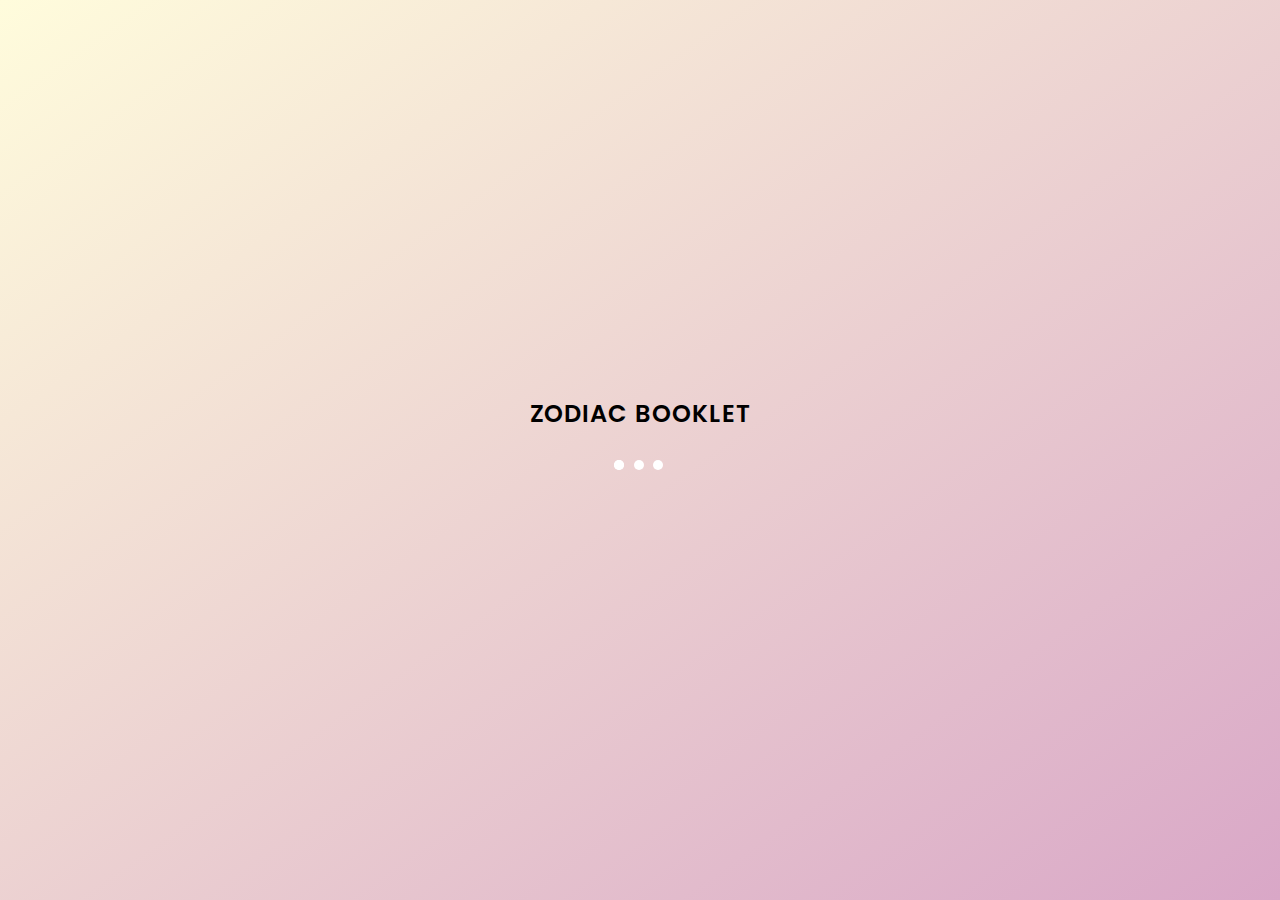
==== commit a1dbf57b: "update" ====
--- a/platforms/browser/www/index.html
+++ b/platforms/browser/www/index.html
@@ -17,6 +17,15 @@
 </head>
 <body>
 
+<div class="app-splash">
+	<div class="inner">
+		<h1>Zodiac Booklet</h1>
+		<div class="text-center">
+			<div class="lds-ellipsis"><div></div><div></div><div></div><div></div></div>
+		</div>
+	</div>
+</div>
+
 <!-- //////////////////////////////////////////////////////////////////////////////////////////////-->
 <div data-role="page" id="home">
 
@@ -25,7 +34,7 @@
 	</header>
 
 	<article data-role="content" class="ui-body-a">
-		<ul data-role="listview" data-theme="a" data-filter="true" class="ui-listview ui-listview-inset ui-corner-all ui-shadow">
+		<ul data-role="listview" data-theme="a" class="ui-listview ui-listview-inset ui-corner-all ui-shadow">
 			<li>
 				<a href="#detail-1" data-transition="slide">
 					<img src="images/img-z-11.jpg">
@@ -96,6 +105,7 @@
 	<footer data-role="footer" data-position="fixed" data-theme="b">
 		<nav data-role="navbar">
 			<ul>
+				<li><a href="#detail-1" data-transition="fade" data-icon="star">ZODIACS</a></li>
 				<li><a href="#articles-index" data-transition="fade" data-icon="grid">ARTICLES</a></li>
 				<li><a href="#info" data-transition="fade" data-icon="info">INFO</a></li>
 			</ul>
@@ -116,7 +126,7 @@
 	<article data-role="content" class="ui-body-a">
 	<h1>What's Your Zodiac Sign</h1>
 
-	<div class="centered-grid">
+	<div class="centered-grid stars-grid">
 		
 		<div class="row">
 			<div class="col-md-6">
@@ -133,8 +143,6 @@
 				<p>Planet: Venus<br>Element: Soil</p>
 				<div class="text-center"><a href="#taurus" data-transition="fade" class="ui-btn ui-btn-a ui-btn-inline ui-icon-arrow-r ui-btn-icon-right ui-btn-corner-all">more</a></div>
 			</div>
-		</div>
-		<div class="row">
     		<div class="col-md-6">
     			<img src="images/gemini.png">
 				<h3>GEMINI</h3>
@@ -149,8 +157,6 @@
 				<p>Planet: Moon<br>Element: Water</p>
 				<div class="text-center"><a href="#cancer" data-transition="fade" class="ui-btn ui-btn-a ui-btn-inline ui-icon-arrow-r ui-btn-icon-right ui-btn-corner-all">more</a></div>
 			</div>
-		</div>
-		<div class="row">
     		<div class="col-md-6">
     			<img src="images/leo.png">
 				<h3>LEO</h3>
@@ -165,8 +171,6 @@
 				<p>Planet: Mercury<br>Element: Soil</p>
 				<div class="text-center"><a href="#virgo" data-transition="fade" class="ui-btn ui-btn-a ui-btn-inline ui-icon-arrow-r ui-btn-icon-right ui-btn-corner-all">more</a></div>
 			</div>
-		</div>
-		<div class="row">		
     		<div class="col-md-6">
     			<img src="images/law.png">
 				<h3>LIBRA</h3>
@@ -181,8 +185,6 @@
 				<p>Planet: Mars<br>Element: Water</p>
 				<div class="text-center"><a href="#scorpio" data-transition="fade" class="ui-btn ui-btn-a ui-btn-inline ui-icon-arrow-r ui-btn-icon-right ui-btn-corner-all">more</a></div>
 			</div>
-		</div>
-		<div class="row">		
     		<div class="col-md-6">
     			<img src="images/centaur.png">
 				<h3>SAGITTARIUS</h3>
@@ -197,8 +199,6 @@
 				<p>Planet: Saturn<br>Element: Soil</p>
 				<div class="text-center"><a href="#capricorn" data-transition="fade" class="ui-btn ui-btn-a ui-btn-inline ui-icon-arrow-r ui-btn-icon-right ui-btn-corner-all">more</a></div>
 			</div>
-		</div>
-		<div class="row">		
     		<div class="col-md-6">
     			<img src="images/aquarius.png">
 				<h3>AQUARIUS</h3>
@@ -216,23 +216,6 @@
 		</div>
 	</div>
 
-	<p class="text-center">
-		<strong>Capricorn:</strong> Jan 20 - Feb 16<br>
-		<strong>Aquarius:</strong> Feb 16 - March 11<br>
-		<strong>Pisces:</strong> March 11 - April 18<br> 
-		<strong>Aries:</strong> April 18 - May 13<br> 
-		<strong>Taurus:</strong> May 13 - June 21<br> 
-		<strong>Gemini:</strong> June 21 - July 20<br> 
-		<strong>Cancer:</strong> July 20 - Aug 10<br> 
-		<strong>Leo:</strong> Aug. 10 - Sept 16<br>
-		<strong>Virgo:</strong> Sept 16 - Oct 30<br> 
-		<strong>Libra:</strong> Oct 30 - Nov 23<br>
-		<strong>Scorpio:</strong> Nov 23 - Nov 29<br> 
-		<strong>Ophiuchus:</strong> Nov 29 - Dec 17<br>
-		<strong>Sagittarius:</strong> Dec 17 - Jan 20
-	</p>
-
-
 	</article>
 	
 	<footer data-role="footer" data-position="fixed" data-theme="b">
@@ -260,7 +243,7 @@
 	<article data-role="content" class="ui-body-a">
 	<h1>Zodiac Elements</h1>
 	
-	<div class="centered-grid">
+	<div class="centered-grid elements-grid">
 		
 		<div class="row">
 			<div class="col-md-6">
@@ -275,8 +258,7 @@
 				<h4>Cancer, Scorpio, Pisces</h4>
 				<p>They are emotional, mysterious, cool minded, emotional, sensitive and broad minded.</p>
 			</div>
-		</div>
-		<div class="row">
+		
     		<div class="col-md-6">
     			<img src="images/sprout.png">
 				<h3>SOIL</h3>
@@ -824,73 +806,73 @@
 
 <p>Abdul Qadeer Khan, Ajay Devgan, Akon, Al Gore, Celine Dion, Colin Powell, Conan O'Brien, Eddie Murphy, Emma Watson, Emraan Hashmi, J. P. Morgan, Lady Gaga, Larry Page, Leonardo da Vinci, Mariah Carey, Rani Mukerji, Robert Downey Jr.</p>
 
-<div><a href="https://enquotes.com/authors.php?star_sign=aries" target="_blank" rel="external" class="ui-btn ui-btn-a ui-btn-inline ui-icon-arrow-r ui-btn-icon-right ui-btn-corner-all">Quotes by Famous Aries</a>
+<div><a href="https://enquotes.com/authors.php?star_sign=aries" rel="external" target="_system" class="external ui-btn ui-btn-a ui-btn-inline ui-icon-arrow-r ui-btn-icon-right ui-btn-corner-all">Quotes by Famous Aries</a>
 
 <h3>Taurus</h3>
 
 <p>Al Pacino, Anushka Sharma, Audrey Hepburn, Ayub Khan, Christina Hendricks, Enrique Iglesias, Eric Schmidt, Henry Cavill, Jessica Alba, Madhuri Dixit, Mark Zuckerberg, Megan Fox, Penelope Cruz, Sunny Leone, Uma Thurman, William Shakespeare</p>
 
-<div><a href="https://enquotes.com/authors.php?star_sign=taurus" target="_blank" rel="external" class="ui-btn ui-btn-a ui-btn-inline ui-icon-arrow-r ui-btn-icon-right ui-btn-corner-all">Quotes by Famous Taurus</a>
+<div><a href="https://enquotes.com/authors.php?star_sign=taurus" target="_system" rel="external" class="external ui-btn ui-btn-a ui-btn-inline ui-icon-arrow-r ui-btn-icon-right ui-btn-corner-all">Quotes by Famous Taurus</a>
 
 <h3>Gemini</h3>
 
 <p>Adriana Lima, Alexander Pope, Angelina Jolie, Anna Kournikova, Bob Dylan, Clint Eastwood, Donald Trump, Heidi Klum, Johnny Depp, Kate Upton, Liam Neeson, Marilyn Monroe, Morgan Freeman, Natalie Portman, Shilpa Shetty, Sonakshi Sinha, Sonam Kapoor</p>
 
-<div><a href="https://enquotes.com/authors.php?star_sign=gemini" target="_blank" rel="external" class="ui-btn ui-btn-a ui-btn-inline ui-icon-arrow-r ui-btn-icon-right ui-btn-corner-all">Quotes by Famous Gemini</a>
+<div><a href="https://enquotes.com/authors.php?star_sign=gemini" target="_system" rel="external" class="external ui-btn ui-btn-a ui-btn-inline ui-icon-arrow-r ui-btn-icon-right ui-btn-corner-all">Quotes by Famous Gemini</a>
 
 <h3>Cancer</h3>
 
 <p>Benazir Bhutto, Bill Cosby, Elon Musk, George Michael, George W. Bush, Harrison Ford, Karisma Kapoor, Katrina Kaif, Malala Yousafzai, Tom Cruise, Tom Hanks, Vin Diesel, Princess Diana, Robin Williams, Selena Gomez</p>
 
-<div><a href="https://enquotes.com/authors.php?star_sign=cancer" target="_blank" rel="external" class="ui-btn ui-btn-a ui-btn-inline ui-icon-arrow-r ui-btn-icon-right ui-btn-corner-all">Quotes by Famous Cancer</a>
+<div><a href="https://enquotes.com/authors.php?star_sign=cancer" target="_system" rel="external" class="external ui-btn ui-btn-a ui-btn-inline ui-icon-arrow-r ui-btn-icon-right ui-btn-corner-all">Quotes by Famous Cancer</a>
 
 <h3>Leo</h3>
 
 <p>Arnold Schwarzenegger, Asif Ali Zardari, Barack Obama, Ben Affleck, Charlize Theron, Chris Hemsworth, Demi Lovato, Fatima Jinnah, George Bernard Shaw, Henry Ford, Jennifer Lawrence, Jennifer Lopez, Kajol, Larry Ellison, Olivia Munn</p>
 
-<div><a href="https://enquotes.com/authors.php?star_sign=leo" target="_blank" rel="external" class="ui-btn ui-btn-a ui-btn-inline ui-icon-arrow-r ui-btn-icon-right ui-btn-corner-all">Quotes by Famous Leo</a>
+<div><a href="https://enquotes.com/authors.php?star_sign=leo" target="_system" rel="external" class="external ui-btn ui-btn-a ui-btn-inline ui-icon-arrow-r ui-btn-icon-right ui-btn-corner-all">Quotes by Famous Leo</a>
 
 <h3>Virgo</h3>
 
 <p>Adam Sandler, Akshay Kumar, Asha Bhosle, Beyonce Knowles, Cameron Diaz, Charlie Sheen, Claudia Schiffer, Lakshmi Mittal, Michael Faraday, Michael Jackson, Mother Teresa, Paul Walker, Paulo Coelho, Salma Hayek, Sean Connery, Warren Buffett</p>
 
-<div><a href="https://enquotes.com/authors.php?star_sign=virgo" target="_blank" rel="external" class="ui-btn ui-btn-a ui-btn-inline ui-icon-arrow-r ui-btn-icon-right ui-btn-corner-all">Quotes by Famous Virgo</a>
+<div><a href="https://enquotes.com/authors.php?star_sign=virgo" target="_system" rel="external" class="external ui-btn ui-btn-a ui-btn-inline ui-icon-arrow-r ui-btn-icon-right ui-btn-corner-all">Quotes by Famous Virgo</a>
 
 <h3>Libra</h3>
 
 <p>A. P. J. Abdul Kalam, Amitabh Bachchan, Christopher Reeve, Eminem, Ezra Miller, Gwen Stefani, John Lennon, Kim Kardashian, Lata Mangeshkar, Lil Wayne, Mahatma Gandhi, Margaret Thatcher, Monica Bellucci, Nusrat Fateh Ali Khan, Om Puri, Oscar Wilde, Ranbir Kapoor, Usher, Will Smith, Yash Chopra, Zakir Naik</p>
 
-<div><a href="https://enquotes.com/authors.php?star_sign=libra" target="_blank" rel="external" class="ui-btn ui-btn-a ui-btn-inline ui-icon-arrow-r ui-btn-icon-right ui-btn-corner-all">Quotes by Famous Libra</a>
+<div><a href="https://enquotes.com/authors.php?star_sign=libra" target="_system" rel="external" class="external ui-btn ui-btn-a ui-btn-inline ui-icon-arrow-r ui-btn-icon-right ui-btn-corner-all">Quotes by Famous Libra</a>
 
 <h3>Scorpio</h3>
 
 <p>Aishwarya Rai, Amartya Sen, Anne Hathaway, Bill Gates, Bryan Adams, Carl Sagan, Demi Moore, Emma Stone, Jack Dorsey, Jawaharlal Nehru, John Keats, Katy Perry, Kendall Jenner, Martin Luther, Napoleon Hill, Allama Muhammad Iqbal, Muhammad Ali, Shahrukh Khan, Tim Cook</p>
 
-<div><a href="https://enquotes.com/authors.php?star_sign=scorpio" target="_blank" rel="external" class="ui-btn ui-btn-a ui-btn-inline ui-icon-arrow-r ui-btn-icon-right ui-btn-corner-all">Quotes by Famous Scorpio</a>
+<div><a href="https://enquotes.com/authors.php?star_sign=scorpio" target="_system" rel="external" class="external ui-btn ui-btn-a ui-btn-inline ui-icon-arrow-r ui-btn-icon-right ui-btn-corner-all">Quotes by Famous Scorpio</a>
 
 <h3>Sagittarius</h3>
 
 <p>Bruce Lee, Alyssa Milano, Amanda Seyfried, Andrew Carnegie, Brad Pitt, Britney Spears, Dale Carnegie, Esha Gupta, Imran Khan, Jahangir Khan, John Abraham, Mark Twain, Miley Cyrus, Nicki Minaj, Raj Kapoor, Samuel L. Jackson, Scarlett Johansson, Taylor Swift, Walt Disney, William Blake, Sir. Winston Churchill, Woody Allen</p>
 
-<div><a href="https://enquotes.com/authors.php?star_sign=sagittarius" target="_blank" rel="external" class="ui-btn ui-btn-a ui-btn-inline ui-icon-arrow-r ui-btn-icon-right ui-btn-corner-all">Quotes by Famous Sagittarius</a>
+<div><a href="https://enquotes.com/authors.php?star_sign=sagittarius" target="_system" rel="external" class="external ui-btn ui-btn-a ui-btn-inline ui-icon-arrow-r ui-btn-icon-right ui-btn-corner-all">Quotes by Famous Sagittarius</a>
 
 <h3>Capricorn</h3>
 
 <p>A. R. Rahman, Muhammad Ali Jinnah, Alan Watts, Anil Kapoor, Bipasha Basu, Bradley Cooper, Brian Tracy, Deepika Padukone, Grant Gustin (Barry Allen), Hrithik Roshan, Isaac Newton, J. R. R. Tolkien, Jeff Bezos, Jim Carrey, Kate Moss, Khalil Gibran, Mel Gibson, Michelle Obama, Nicolas Cage, Salman Khan</p>
 
-<div><a href="https://enquotes.com/authors.php?star_sign=capricorn" target="_blank" rel="external" class="ui-btn ui-btn-a ui-btn-inline ui-icon-arrow-r ui-btn-icon-right ui-btn-corner-all">Quotes by Famous Capricorn</a>
+<div><a href="https://enquotes.com/authors.php?star_sign=capricorn" target="_system" rel="external" class="external ui-btn ui-btn-a ui-btn-inline ui-icon-arrow-r ui-btn-icon-right ui-btn-corner-all">Quotes by Famous Capricorn</a>
 
 <h3>Aquarius</h3>
 
 <p>Abdus Salam, Abhishek Bachchan, Abraham Lincoln, Bob Marley, Charles Darwin, Christian Bale, Enzo Ferrari, Jennifer Aniston, John Travolta, Les Brown, Michael Jordan, Oprah Winfrey, Paris Hilton, Preity Zinta, Shakira, Thomas A. Edison</p>
 
-<div><a href="https://enquotes.com/authors.php?star_sign=aquarius" target="_blank" rel="external" class="ui-btn ui-btn-a ui-btn-inline ui-icon-arrow-r ui-btn-icon-right ui-btn-corner-all">Quotes by Famous Aquarius</a>
+<div><a href="https://enquotes.com/authors.php?star_sign=aquarius" target="_system" rel="external" class="external ui-btn ui-btn-a ui-btn-inline ui-icon-arrow-r ui-btn-icon-right ui-btn-corner-all">Quotes by Famous Aquarius</a>
 
 <h3>Pisces</h3>
 
 <p>Aamir Khan, Albert Einstein, Alexander Graham Bell, Anupam Kher, Bruce Willis, Chuck Norris, Drew Barrymore, Elizabeth Taylor, Emily Blunt, George Washington, Justin Bieber, Mitt Romney, Niki Taylor, Olivia Wilde</p>
 
-<div><a href="https://enquotes.com/authors.php?star_sign=pisces" target="_blank" rel="external" class="ui-btn ui-btn-a ui-btn-inline ui-icon-arrow-r ui-btn-icon-right ui-btn-corner-all">Quotes by Famous Pisces</a>
+<div><a href="https://enquotes.com/authors.php?star_sign=pisces" target="_system" rel="external" class="external ui-btn ui-btn-a ui-btn-inline ui-icon-arrow-r ui-btn-icon-right ui-btn-corner-all">Quotes by Famous Pisces</a>
 	
 	</article>
 	
@@ -937,7 +919,7 @@
 	<article data-role="content" class="ui-body-a">
 	<h1>Know Your Zodiac Sign (ARTICLES)</h1>
 	
-		<ul data-role="listview" data-theme="a" data-filter="true" class="ui-listview ui-listview-inset ui-corner-all ui-shadow">
+		<ul data-role="listview" data-theme="a" class="ui-listview ui-listview-inset ui-corner-all ui-shadow">
 			<li>
 				<a href="#article-1" data-transition="slide">
 					<h1>Zodiac Do's & Don'ts</h1>
@@ -995,9 +977,6 @@
 			</li>
 		</ul>
 	
-
-
-
 
 	</article>
 	
@@ -1575,99 +1554,51 @@
 
 <h3>Sagittarius</h3>
 
-<div class="videoWrapper">
-<iframe src="https://www.youtube.com/embed/UfWaURBxPtk?rel=0&amp;showinfo=0" frameborder="0"  allowfullscreen></iframe>
-</div>
-
-<a href="https://www.youtube.com/watch?time_continue=1&v=UfWaURBxPtk" class="ui-btn ui-btn-a ui-btn-inline ui-icon-arrow-r ui-btn-icon-right ui-btn-corner-all" target="_blank" rel="nofollow">LINK</a>
+<a href="https://www.youtube.com/watch?time_continue=1&v=UfWaURBxPtk" class="external ui-btn ui-btn-a ui-btn-inline ui-icon-arrow-r ui-btn-icon-right ui-btn-corner-all" target="_system" rel="external">LINK</a>
 
 <h3>Scorpio</h3>
 
-<div class="videoWrapper">
-<iframe src="https://www.youtube.com/embed/EkxoUfgVHkk?rel=0&amp;showinfo=0" frameborder="0"  allowfullscreen></iframe>
-</div>
-
-<a href="https://www.youtube.com/watch?v=EkxoUfgVHkk" class="ui-btn ui-btn-a ui-btn-inline ui-icon-arrow-r ui-btn-icon-right ui-btn-corner-all" target="_blank" rel="nofollow">LINK</a>
+<a href="https://www.youtube.com/watch?v=EkxoUfgVHkk" class="external ui-btn ui-btn-a ui-btn-inline ui-icon-arrow-r ui-btn-icon-right ui-btn-corner-all" target="_system" rel="external">LINK</a>
 
 <h3>Libra</h3>
 
-<div class="videoWrapper">
-<iframe src="https://www.youtube.com/embed/rjZVQrlewZI?rel=0&amp;showinfo=0" frameborder="0"  allowfullscreen></iframe>
-</div>
-
-<a href="https://www.youtube.com/watch?v=rjZVQrlewZI" class="ui-btn ui-btn-a ui-btn-inline ui-icon-arrow-r ui-btn-icon-right ui-btn-corner-all" target="_blank" rel="nofollow">LINK</a>
+<a href="https://www.youtube.com/watch?v=rjZVQrlewZI" class="external ui-btn ui-btn-a ui-btn-inline ui-icon-arrow-r ui-btn-icon-right ui-btn-corner-all" target="_system" rel="external">LINK</a>
 
 <h3>Virgo</h3>
 
-<div class="videoWrapper">
-<iframe src="https://www.youtube.com/embed/hvNAXfBkQQk?rel=0&amp;showinfo=0" frameborder="0"  allowfullscreen></iframe>
-</div>
-
-<a href="https://www.youtube.com/watch?v=hvNAXfBkQQk" class="ui-btn ui-btn-a ui-btn-inline ui-icon-arrow-r ui-btn-icon-right ui-btn-corner-all" target="_blank" rel="nofollow">LINK</a>
+<a href="https://www.youtube.com/watch?v=hvNAXfBkQQk" class="external ui-btn ui-btn-a ui-btn-inline ui-icon-arrow-r ui-btn-icon-right ui-btn-corner-all" target="_system" rel="external">LINK</a>
 
 <h3>Leo</h3>
 
-<div class="videoWrapper">
-<iframe src="https://www.youtube.com/embed/3aul4uA2JNg?rel=0&amp;showinfo=0" frameborder="0"  allowfullscreen></iframe>
-</div>
-
-<a href="https://www.youtube.com/watch?v=3aul4uA2JNg" class="ui-btn ui-btn-a ui-btn-inline ui-icon-arrow-r ui-btn-icon-right ui-btn-corner-all" target="_blank" rel="nofollow">LINK</a>
+<a href="https://www.youtube.com/watch?v=3aul4uA2JNg" class="external ui-btn ui-btn-a ui-btn-inline ui-icon-arrow-r ui-btn-icon-right ui-btn-corner-all" target="_system" rel="external">LINK</a>
 
 <h3>Cancer</h3>
 
-<div class="videoWrapper">
-<iframe src="https://www.youtube.com/embed/wRWCxVYtep8?rel=0&amp;showinfo=0" frameborder="0"  allowfullscreen></iframe>
-</div>
-
-<a href="https://www.youtube.com/watch?v=wRWCxVYtep8" class="ui-btn ui-btn-a ui-btn-inline ui-icon-arrow-r ui-btn-icon-right ui-btn-corner-all" target="_blank" rel="nofollow">LINK</a>
+<a href="https://www.youtube.com/watch?v=wRWCxVYtep8" class="external ui-btn ui-btn-a ui-btn-inline ui-icon-arrow-r ui-btn-icon-right ui-btn-corner-all" target="_system" rel="external">LINK</a>
 
 <h3>Gemini</h3>
 
-<div class="videoWrapper">
-<iframe src="https://www.youtube.com/embed/AtKSumm0acM?rel=0&amp;showinfo=0" frameborder="0"  allowfullscreen></iframe>
-</div>
-
-<a href="https://www.youtube.com/watch?v=AtKSumm0acM" class="ui-btn ui-btn-a ui-btn-inline ui-icon-arrow-r ui-btn-icon-right ui-btn-corner-all" target="_blank" rel="nofollow">LINK</a>
+<a href="https://www.youtube.com/watch?v=AtKSumm0acM" class="external ui-btn ui-btn-a ui-btn-inline ui-icon-arrow-r ui-btn-icon-right ui-btn-corner-all" target="_system" rel="external">LINK</a>
 
 <h3>Taurus</h3>
 
-<div class="videoWrapper">
-<iframe src="https://www.youtube.com/embed/eSAOGoF1w-o?rel=0&amp;showinfo=0" frameborder="0"  allowfullscreen></iframe>
-</div>
-
-<a href="https://www.youtube.com/watch?v=eSAOGoF1w-o" class="ui-btn ui-btn-a ui-btn-inline ui-icon-arrow-r ui-btn-icon-right ui-btn-corner-all" target="_blank" rel="nofollow">LINK</a>
+<a href="https://www.youtube.com/watch?v=eSAOGoF1w-o" class="external ui-btn ui-btn-a ui-btn-inline ui-icon-arrow-r ui-btn-icon-right ui-btn-corner-all" target="_system" rel="external">LINK</a>
 
 <h3>Aries</h3>
 
-<div class="videoWrapper">
-<iframe src="https://www.youtube.com/embed/gmJMchgLh1Y?rel=0&amp;showinfo=0" frameborder="0"  allowfullscreen></iframe>
-</div>
-
-<a href="https://www.youtube.com/watch?v=gmJMchgLh1Y" class="ui-btn ui-btn-a ui-btn-inline ui-icon-arrow-r ui-btn-icon-right ui-btn-corner-all" target="_blank" rel="nofollow">LINK</a>
+<a href="https://www.youtube.com/watch?v=gmJMchgLh1Y" class="external ui-btn ui-btn-a ui-btn-inline ui-icon-arrow-r ui-btn-icon-right ui-btn-corner-all" target="_system" rel="external">LINK</a>
 
 <h3>Pisces</h3>
 
-<div class="videoWrapper">
-<iframe src="https://www.youtube.com/embed/nH3DwioIKJU?rel=0&amp;showinfo=0" frameborder="0"  allowfullscreen></iframe>
-</div>
-
-<a href="https://www.youtube.com/watch?v=nH3DwioIKJU" class="ui-btn ui-btn-a ui-btn-inline ui-icon-arrow-r ui-btn-icon-right ui-btn-corner-all" target="_blank" rel="nofollow">LINK</a>
+<a href="https://www.youtube.com/watch?v=nH3DwioIKJU" class="external ui-btn ui-btn-a ui-btn-inline ui-icon-arrow-r ui-btn-icon-right ui-btn-corner-all" target="_system" rel="external">LINK</a>
 
 <h3>Aquarius</h3>
 
-<div class="videoWrapper">
-<iframe src="https://www.youtube.com/embed/gB9xc6ioiW8?rel=0&amp;showinfo=0" frameborder="0"  allowfullscreen></iframe>
-</div>
-
-<a href="https://www.youtube.com/watch?v=gB9xc6ioiW8" class="ui-btn ui-btn-a ui-btn-inline ui-icon-arrow-r ui-btn-icon-right ui-btn-corner-all" target="_blank" rel="nofollow">LINK</a>
+<a href="https://www.youtube.com/watch?v=gB9xc6ioiW8" class="external ui-btn ui-btn-a ui-btn-inline ui-icon-arrow-r ui-btn-icon-right ui-btn-corner-all" target="_system" rel="external">LINK</a>
 
 <h3>Capricorn</h3>
 
-<div class="videoWrapper">
-<iframe src="https://www.youtube.com/embed/K2YDYp-Bci8?rel=0&amp;showinfo=0" frameborder="0"  allowfullscreen></iframe>
-</div>
-
-<a href="https://www.youtube.com/watch?v=K2YDYp-Bci8" class="ui-btn ui-btn-a ui-btn-inline ui-icon-arrow-r ui-btn-icon-right ui-btn-corner-all" target="_blank" rel="nofollow">LINK</a>
+<a href="https://www.youtube.com/watch?v=K2YDYp-Bci8" class="external ui-btn ui-btn-a ui-btn-inline ui-icon-arrow-r ui-btn-icon-right ui-btn-corner-all" target="_system" rel="external">LINK</a>
 
 	<div class="text-center"><a href="#articles-index" data-transition="fade" class="ui-btn ui-btn-b ui-btn-inline ui-icon-arrow-r ui-btn-icon-right ui-btn-corner-all">ALL ARTICLES</a></div>
 	</article>
@@ -2741,29 +2672,28 @@
 
 	<article data-role="content" class="ui-body-a">
 	<h1>About</h1>
-	<p>This app will not tell you your day will be good or bad. This app is a booklet containing general information about zodiac signs and such interesting stuff. This is a quick reference if you want to learn about different zodiac signs quickly.</p>
-	<p>This app is presented as is and all information in this app is for educational and entertainment purpose only. It should not be taken seriously in any way. The information may not be correct. You can not divide whole human population of planet earth into 12 groups and label with specific characteristics, right? So take it as entertainment and read through several interesting stuff about zodiac signs but don't take it seriously.</p>
+	<p>This app will not tell you how your day will be spent. It is a booklet containing general information about zodiac signs and such interesting stuff, that can be used for a quick reference in case you want to learn about different zodiac signs quickly.</p>
+	<p>This app is presented as is and all information in this app is for educational and entertainment purpose only. It should not be taken seriously in any way. The information may not be correct. You can not divide whole human population of planet earth into 12 groups and label with specific characteristics, right? So take it as fun.</p>
 	<p>
 	<span class="text-muted">App Author:</span> M. Javed Khalil Hiroshi<br>
 	<span class="text-muted">Author's Zodiac Sign:</span> Sagittarius<br>
-	<span class="text-muted">Homepage:</span> <a href="https://javedkhalil.com" rel="external" target="_blank">javedkhalil.com</a><br>
-	<span class="text-muted">Facebook:</span> <a href="https://www.facebook.com/decentdeveloper" rel="external" target="_blank">https://www.facebook.com/decentdeveloper</a><br>
-	<span class="text-muted">Email:</span> <a href="mailto:info@javedkhalil.com" rel="external" target="_blank">info@javedkhalil.com</a><br><br>
+	<span class="text-muted">Homepage:</span> <a href="https://javedkhalil.com" class="external" rel="external" target="_system">javedkhalil.com</a><br>
+	<span class="text-muted">Facebook:</span> <a href="https://www.facebook.com/decentdeveloper" rel="external"  target="_system" class="external">@decentdeveloper</a><br>
+	<span class="text-muted">Email:</span> info@javedkhalil.com<br><br>
 	Suggestions and references are welcome. This app will be available on play store. If in any case not, you can contact me and request the latest version or check out my website to download it later.
 	</p>
 	<p class="donations">
 		<span class="text-muted">DONATIONS:</span><br>
-		<span class="text-muted">BTC:</span> <span><a href="https://www.blockchain.com/btc/address/1Lwf9PsZLXb9bumUoqh9YXwsrZ1x9c2Pwi" target="_blank" rel="external">1Lwf9PsZLXb9bumUoqh9YXwsrZ1x9c2Pwi</a></span><br>
-		<span class="text-muted">ETH:</span> <span><a href="https://etherscan.io/address/0xfc079db5eAc7bdAa4a4A41E04ACa3909D4535A12" target="_blank" rel="external">0xfc079db5eAc7bdAa4a4A41E04ACa3909D4535A12</a></span><br>
-		<span class="text-muted">LTC:</span> <span><a href="https://live.blockcypher.com/ltc/address/LdipdV4q8cJaPhtwauR4zdULvD2yx4RaQh/" target="_blank" rel="external">LdipdV4q8cJaPhtwauR4zdULvD2yx4RaQh</a></span><br><br>
-		Donations keep this app ads free, clean and will help in further development.
+		<span class="text-muted">BTC:</span> <span class="daddr">1Lwf9PsZLXb9bumUoqh9YXwsrZ1x9c2Pwi</span><br>
+		<span class="text-muted">ETH:</span> <span class="daddr">0xfc079db5eAc7bdAa4a4A41E04ACa3909D4535A12</span><br>
+		<span class="text-muted">LTC:</span> <span class="daddr">LdipdV4q8cJaPhtwauR4zdULvD2yx4RaQh</span><br><br>
 	</p>
 
-	<p>Or if you want to build your website, web app or mobile app, we are a team of best web & app developers and work with all technologies out there. Get in touch to get your app developed.</p>
+	<p>If you want to build your website, webapp or mobile app, we are a team of best web & app developers and work with all possible technologies out there. Get in touch to get your app developed.</p>
 
 	<p>
 		CREDITS<br>
-		Images used in this app have been taken from search engine and icons from flaticon.com
+		Images used in this app have been taken from search engine randomly and icons from flaticon.com
 	</p>
 
 	</article>
--- a/platforms/browser/www/styles/custom.css
+++ b/platforms/browser/www/styles/custom.css
@@ -37,6 +37,7 @@
 }
 .ui-content h1 {
 	text-align: center;
+	margin: 8px 0 0 0;
 }
 .ui-content .ui-listview h1 {
 	text-align: left;
@@ -74,9 +75,9 @@
 	background: linear-gradient(to right, #eef2f3, #e4e9ea);
 }
 .ui-content {
-	margin: 0.5em;
-	border-radius: 4px;
-	padding: 1em 1em 1em 1em;
+	margin: 4px;
+	border-radius: 6px;
+	padding: 6px;
 }
 #info .ui-content p, #info .ui-content a {
 	word-wrap: break-word;
@@ -108,12 +109,12 @@
 }
 .centered-grid .col-md-6 {
 	display: inline-block; 
-	margin: 1%;
+	margin: 10px;
 	width: 46%;
 	border: 1px solid #eee;
 	box-shadow: 0 10px 30px rgba(0,0,0,0.05);
 	border-radius: 4px;
-	padding: 20px 10px;
+	padding: 10px 10px 16px 10px;
 }
 
 .color-black {color: #000;}
@@ -161,21 +162,205 @@
 }
 .compat-long strong {font-weight: 600;}
 
+.ui-content .ui-listview-inset, .ui-panel-inner>.ui-listview-inset {
+    margin: 0;
+}
+
+.ui-header .ui-title, .ui-footer .ui-title {
+	margin: 0 10%;
+}
+.ui-header .ui-title {text-shadow:1px 1px 1px rgba(0,0,0,1);}
+
+.stars-grid h3, .stars-grid h4 {margin: 0;}
+.stars-grid p {margin: 0;}
+.stars-grid .ui-btn {padding: 6px 38px 6px 10px;}
+.stars-grid .col-md-6, .elements-grid .col-md-6 {
+	background-color: #d9a7c7;
+	background: linear-gradient(to right bottom, #fffcdc,#d9a7c7);
+	width:22%;
+	text-shadow: none;
+}
+.stars-grid .col-md-6 a {
+	background: #41295a;
+    background: -webkit-linear-gradient(to right, #2F0743, #41295a);
+    background: linear-gradient(to right, #2F0743, #41295a);
+    color: #eed7d3  !important;
+    text-shadow: none !important;
+    box-shadow: none;
+    border: 0;
+    font-size: 14px;
+}
+
+.stars-grid h4, .stars-grid p {
+	font-size: 14px;
+}
+
+.stars-grid img {max-width: 80px;}
+
+.ui-content a.ui-btn-b {
+	background: #243B55;
+    background: -webkit-linear-gradient(to right, #243B55, #141E30);
+    background: linear-gradient(to bottom, #243B55, #141E30);
+    text-shadow: none !important;
+    box-shadow: none;
+    border: 0;
+    font-size: 14px;
+}
+
+.elements-grid p {}
+.elements-grid .row {
+	display: -webkit-box;
+	display: -webkit-flex;
+	display: -ms-flexbox;
+	display: flex;
+	justify-content: center;
+	-ms-flex-wrap: wrap;
+	flex-wrap: wrap;
+}
+
+
+.ui-loader {
+   display: none !important;
+   visibility: hidden;
+}
+
+
+.app-splash {
+	/*background-color: #fff;*/
+
+	background-color: #d9a7c7;
+	background: linear-gradient(to right bottom, #fffcdc,#d9a7c7);
+
+	position: fixed; 
+	top: 0; right: 0; bottom: 0; left: 0;
+	z-index: 999999;
+	text-align: center;
+	width: 100%;
+	height: 100%;
+}
+.app-splash .inner {
+	position: absolute;
+	top: 50%; left: 50%;
+	transform: translate(-50%,-50%);
+	-webkit-transform: translate(-50%,-50%);
+	-ms-transform: translate(-50%,-50%);
+	text-align: center;
+	width: 100%;
+}
+.app-splash .inner h1 {
+	display: block;
+	margin: 0 auto;
+	text-align: center;
+	font-size: 24px;
+	text-shadow: none !important;
+	color: #000;
+}
+
+.lds-ellipsis {
+  display: inline-block;
+  position: relative;
+  width: 64px;
+  height: 64px;
+}
+.lds-ellipsis div {
+  position: absolute;
+  top: 27px;
+  width: 10px;
+  height: 10px;
+  border-radius: 50%;
+  background: #fff;
+  animation-timing-function: cubic-bezier(0, 1, 1, 0);
+}
+.lds-ellipsis div:nth-child(1) {
+  left: 6px;
+  animation: lds-ellipsis1 0.6s infinite;
+}
+.lds-ellipsis div:nth-child(2) {
+  left: 6px;
+  animation: lds-ellipsis2 0.6s infinite;
+}
+.lds-ellipsis div:nth-child(3) {
+  left: 26px;
+  animation: lds-ellipsis2 0.6s infinite;
+}
+.lds-ellipsis div:nth-child(4) {
+  left: 45px;
+  animation: lds-ellipsis3 0.6s infinite;
+}
+@keyframes lds-ellipsis1 {
+  0% {
+    transform: scale(0);
+  }
+  100% {
+    transform: scale(1);
+  }
+}
+@keyframes lds-ellipsis3 {
+  0% {
+    transform: scale(1);
+  }
+  100% {
+    transform: scale(0);
+  }
+}
+@keyframes lds-ellipsis2 {
+  0% {
+    transform: translate(0, 0);
+  }
+  100% {
+    transform: translate(19px, 0);
+  }
+}
+
+
+
 /****************/
 /*responsiveness*/
 /****************/
+
+@media all and (max-width: 1200px) {
+	.stars-grid .col-md-6 {
+		width:30%;
+	}
+	.elements-grid .col-md-6 {
+		width:46%;
+	}
+	.elements-grid .col-md-6 img {
+		max-width: 80px;
+	}
+}	
+
+
+@media all and (max-width: 900px) {
+	.stars-grid .col-md-6 {
+		width:46%;
+	}
+}	
+
+
+
 @media all and (max-width: 600px) {
 	body {line-height: 1.6;}
-	.centered-grid .col-md-6 {
+	
+	.stars-grid .col-md-6 {
+		width:42%;
+	}
+
+	.elements-grid .col-md-6 {
+		width:100%;
+		margin: 10px 0;
 		display: block;
+		float: none;
 		clear: both;
-		width: 100%;
-		margin: 20px 0;
 	}
 
 	.ui-listview a {
 		padding: 20px !important;
     	text-align: center !important;
+    	
+    	background-color: #d9a7c7 !important;
+    	background: linear-gradient(to right bottom, #fffcdc,#d9a7c7) !important;
+		text-shadow: none !important;
 	}
 
 	.ui-listview img {
@@ -193,8 +378,52 @@
 		display: none;
 	}
 
-	.ui-header h1, .ui-header .ui-title {font-size: 12px;}
-
-
-}
-
+	.ui-header h1, .ui-header .ui-title {font-size: 14px;}
+
+	#detail-1 h1 {
+		font-size: 20px;
+    	letter-spacing: 0px;
+	}
+
+}
+
+
+@media all and (max-width: 500px) {
+	.centered-grid .col-md-6, .stars-grid .col-md-6 {
+		width:100%;
+		margin: 10px 0;
+		display: block;
+		float: none;
+		clear: both;
+	}
+
+	#detail-3 .ui-content h1, #detail-4 .ui-content h1 {
+		font-size: 18px;
+    	letter-spacing: 0;
+	}
+
+	#detail-5 .ui-content h1, #detail-6  .ui-content h1, #detail-ch-comp .ui-content h1, 
+	#detail-7 .ui-content h1, #articles-index .ui-content h1, 
+	#article-1 .ui-content h1, #article-2 .ui-content h1, #article-3 .ui-content h1, 
+	#article-4 .ui-content h1, #article-5 .ui-content h1, #article-6 .ui-content h1, 
+	#article-7 .ui-content h1, #article-8 .ui-content h1, #article-9 .ui-content h1, 
+	#article-10 .ui-content h1, #article-11 .ui-content h1
+	 {
+		font-size: 20px;
+    	letter-spacing: 0;
+    	line-height: 1.1;
+	}
+
+	#detail-7 {text-align: center;}
+	#articles-index .ui-content h1 {margin-bottom: 20px;}
+
+	#detail-6 .ui-content h1 + h3 {text-align: center; letter-spacing: 0; font-size: 18px;}
+}
+
+
+@media all and (max-width: 480px) {
+	#detail-5 .ui-content h1, #detail-7 .ui-content h1 {
+		font-size: 16px;
+	}
+	.daddr {font-size: 9px;}
+}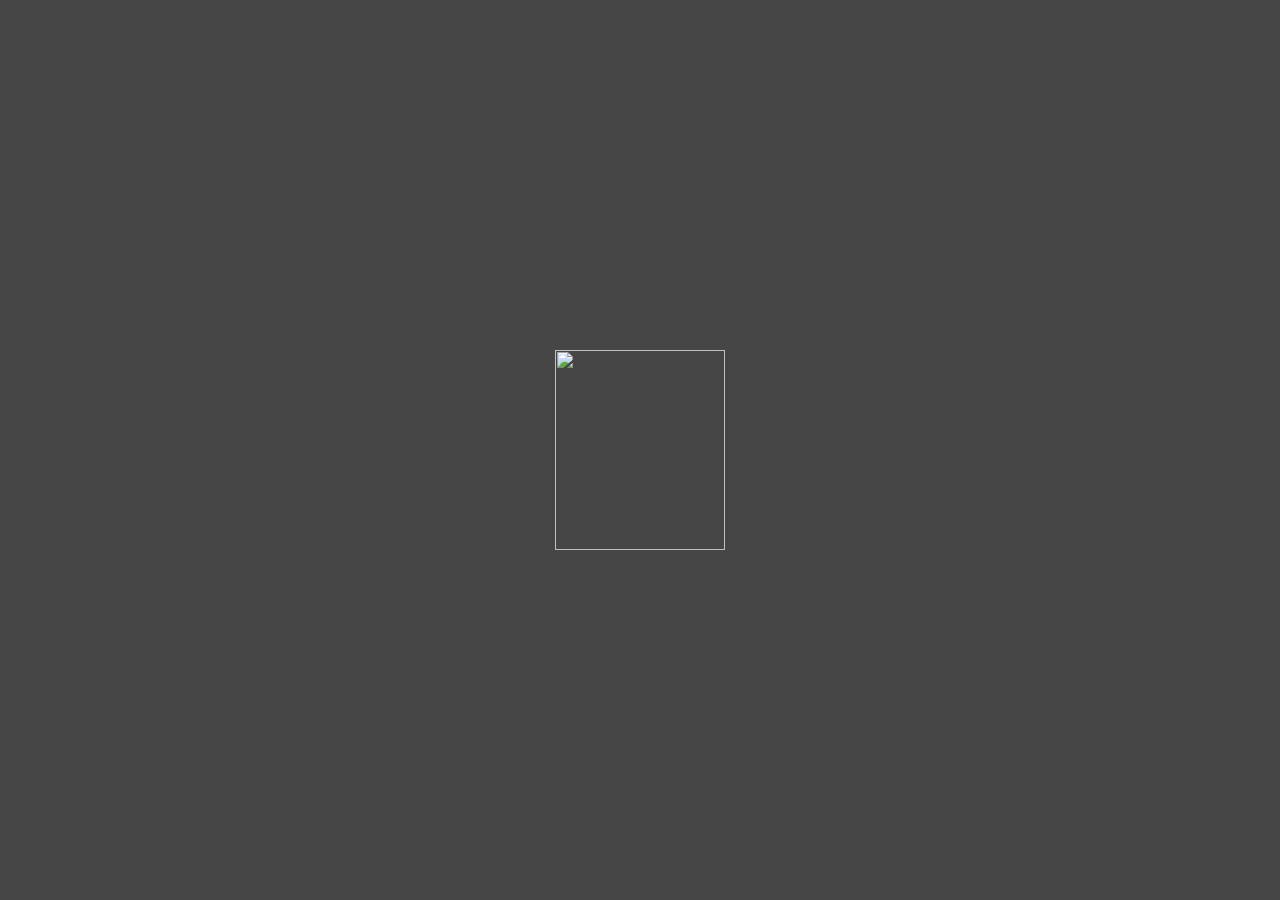
==== commit ede6b898: "bug fixes" ====
--- a/platforms/browser/www/index.html
+++ b/platforms/browser/www/index.html
@@ -14,9 +14,14 @@
 	<!--custom js should be before jq-mobile js-->
 	<script src="scripts/custom.js"></script>
 	<script src="scripts/jquery.mobile-1.4.5.min.js"></script>
+	
+	<script src="cordova.js"></script> 
+
 </head>
 <body>
 
+<!--
+splash screen added - no need for custom animation
 <div class="app-splash">
 	<div class="inner">
 		<h1>Zodiac Booklet</h1>
@@ -25,6 +30,7 @@
 		</div>
 	</div>
 </div>
+-->
 
 <!-- //////////////////////////////////////////////////////////////////////////////////////////////-->
 <div data-role="page" id="home">
@@ -459,6 +465,10 @@
 	</ul>
 
 	<div class="clear10"></div>
+	
+	<h3>Usual Compatibility</h3>
+
+	<div class="clear10"></div>
 
 	<strong>Aries:</strong> Aries, Leo, Sagittarius, Gemini, Libra, Aquarius<br>
 	<strong>Taurus:</strong> Taurus, Virgo, Capricorn, Cancer, Scorpio, Pisces<br>
@@ -479,7 +489,7 @@
 
 	<div class="text-center"><a href="#detail-2" data-transition="fade" class="ui-btn ui-btn-b ui-btn-inline ui-icon-arrow-r ui-btn-icon-right ui-btn-corner-all">SEE ZODIAC ELEMENTS</a></div>
 
-	<p class="text-center">PRO TIP: You just can not be into a person based only on their zodiac sign. You should also be attracted towards him/her in different other ways before you decide for the 'ONE' for you. Regardless of popular beliefs, you can be totally attracted towards a person who's zodiac is not compatible with your zodiac sign and vice versa. Here is personal experience > I am a Sagittarius and no website on earth will tell you otherwise about LEO and Sagittarius but only that they are 100% compatible. NOP! I have never been at peace with any LEO in my entire life for long enough to tell you that LEO and Sagittarius can be at peace for long time. If I will ever be, I will update this app and let you know. There you go. Peace!</p>
+	<p class="text-center">TIP: You just can not be into a person based only on zodiac sign. You should also have other compatibilities / common grounds before you decide that he/she is the 'ONE'. Regardless of popular beliefs, you can be totally compatible with a person who's zodiac is not compatible with your zodiac sign and vice versa.</p>
 
 	</article>
 	
--- a/platforms/browser/www/styles/custom.css
+++ b/platforms/browser/www/styles/custom.css
@@ -219,15 +219,14 @@
 }
 
 
+/*custom animation not needed now - also ui loader is restored */
+/*
 .ui-loader {
    display: none !important;
    visibility: hidden;
 }
 
-
 .app-splash {
-	/*background-color: #fff;*/
-
 	background-color: #d9a7c7;
 	background: linear-gradient(to right bottom, #fffcdc,#d9a7c7);
 
@@ -311,6 +310,7 @@
     transform: translate(19px, 0);
   }
 }
+*/
 
 
 
@@ -380,7 +380,7 @@
 
 	.ui-header h1, .ui-header .ui-title {font-size: 14px;}
 
-	#detail-1 h1 {
+	#detail-1 .ui-content h1 {
 		font-size: 20px;
     	letter-spacing: 0px;
 	}
